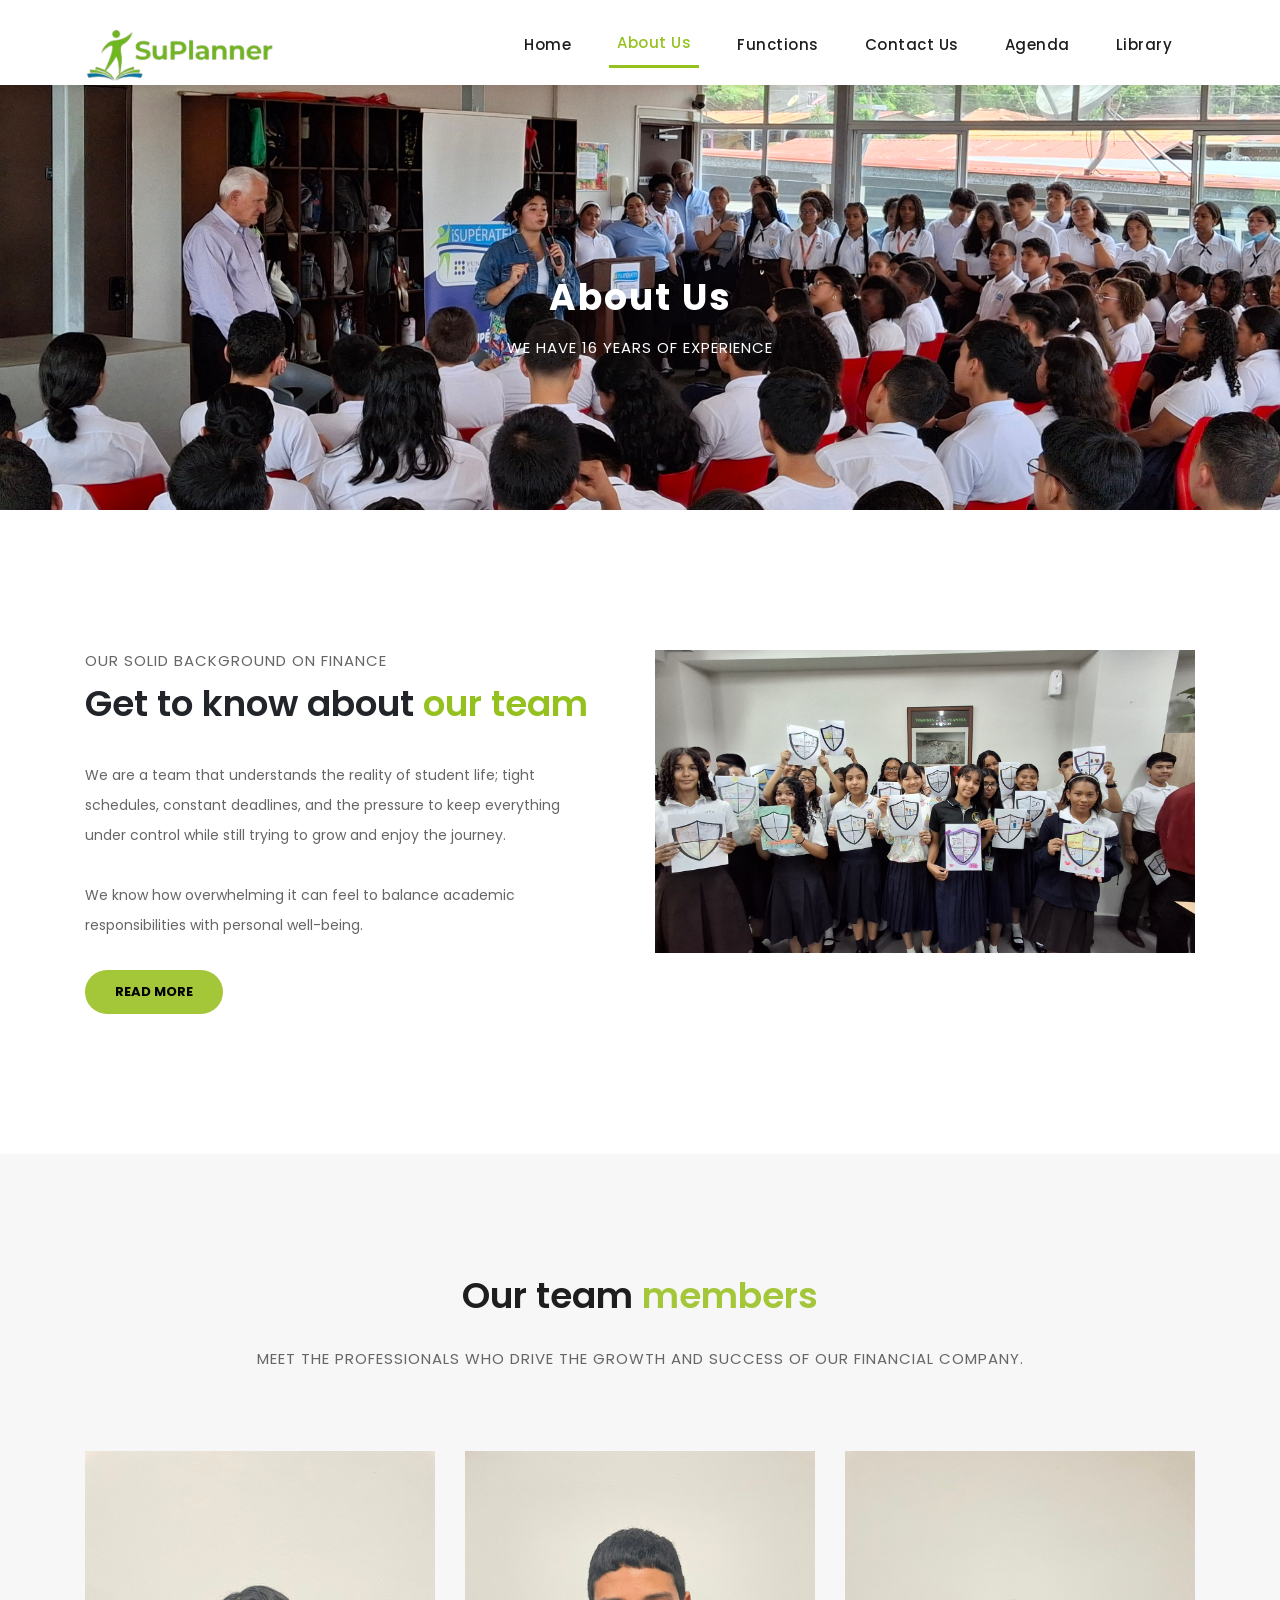
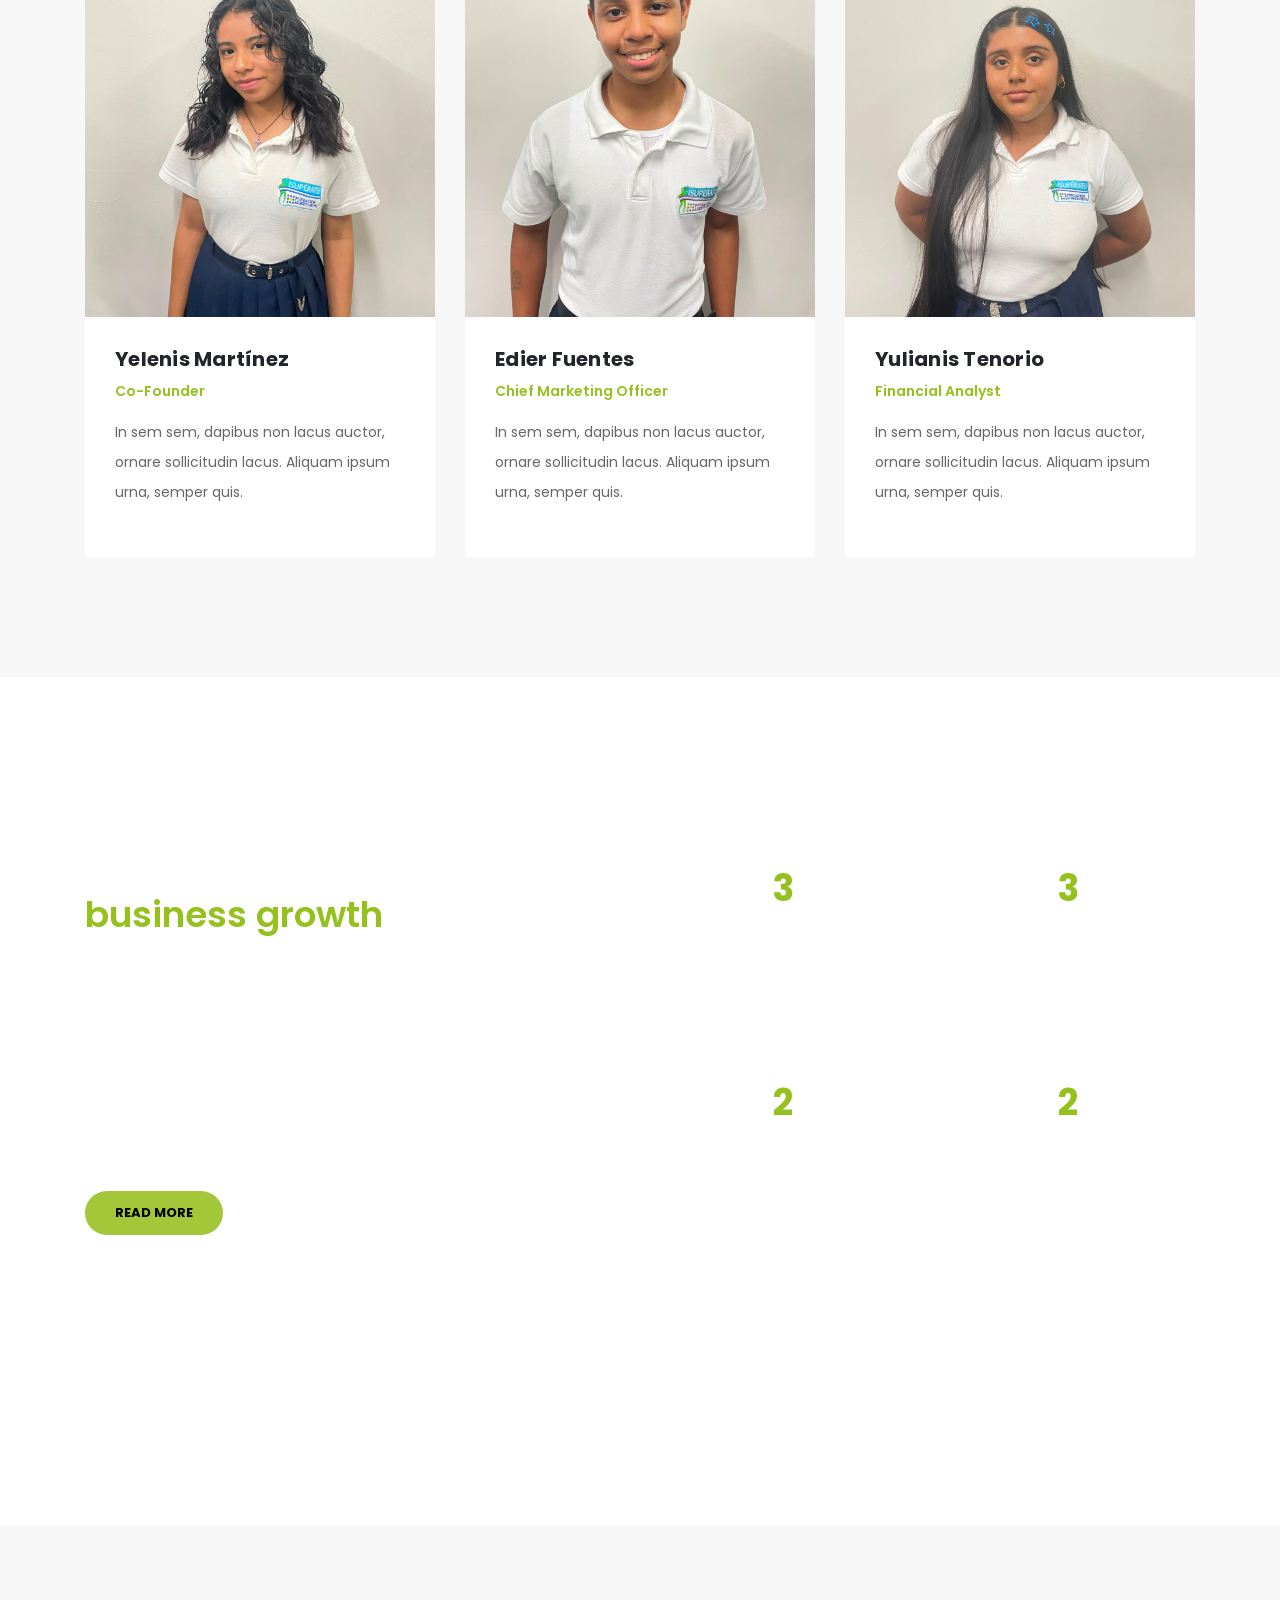
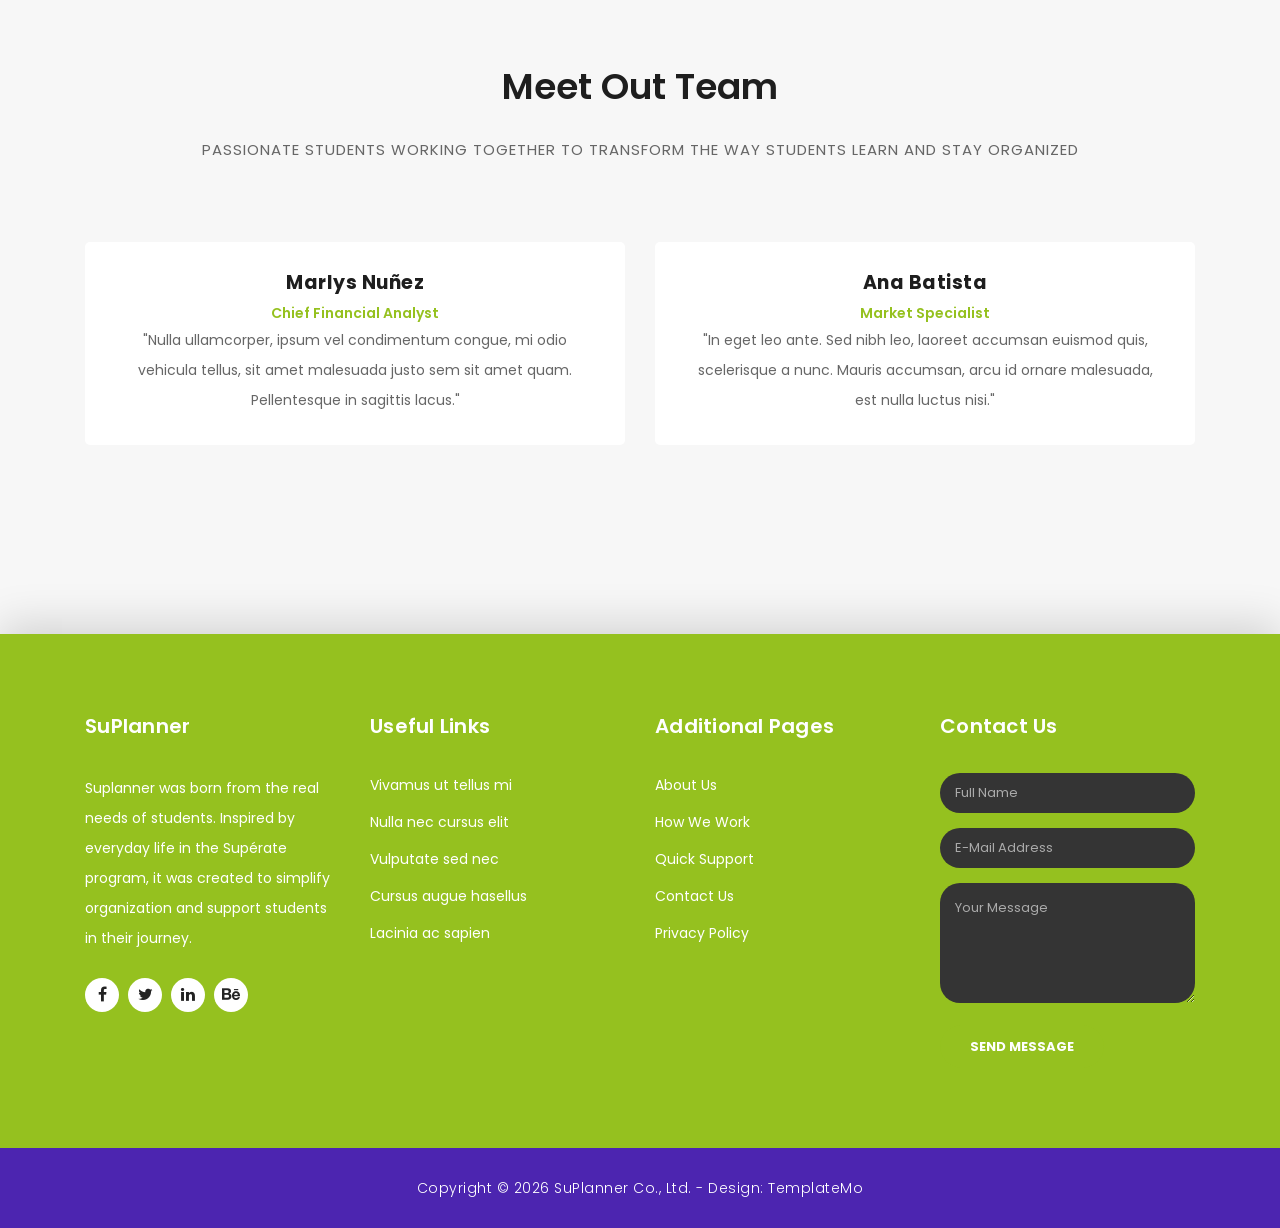
==== about.html @ aa3d066e "logo y header" ====
<!DOCTYPE html>
<html lang="en">

  <head>

    <meta charset="utf-8">
    <meta name="viewport" content="width=device-width, initial-scale=1, shrink-to-fit=no">
    <meta name="description" content="">
    <meta name="author" content="TemplateMo">
    <link href="https://fonts.googleapis.com/css?family=Poppins:100,200,300,400,500,600,700,800,900&display=swap" rel="stylesheet">

    <title>SuPlanner - About Us</title>

    <!-- Bootstrap core CSS -->
    <link href="vendor/bootstrap/css/bootstrap.min.css" rel="stylesheet">

    <!-- Additional CSS Files -->
    <link rel="stylesheet" href="assets/css/fontawesome.css">
    <link rel="stylesheet" href="assets/css/templatemo-finance-business.css">
    <link rel="stylesheet" href="assets/css/owl.css">
<!--

Finance Business TemplateMo

https://templatemo.com/tm-545-finance-business

-->

<style>
  /* --- CONTROL DE LA BARRA DE NAVEGACIÓN Y HEADER --- */
  header {
    position: absolute;
    width: 100%;
    height: 85px; /* Altura del header ajustada */
    background-color: transparent;
    z-index: 100;
    transition: all 0.3s ease;
  }

  .navbar {
    padding: 10px 0px;
    height: 100%;
  }

  .navbar-brand {
    display: flex;
    align-items: center;
    padding-top: 0;
    padding-bottom: 0;
    margin-right: 20px;
    overflow: visible; /* Permite destacar el logo */
  }

  /* Logo más visible y destacado */
  .navbar-brand img {
    height: 108px;           /* Altura mayor para máxima visibilidad */
    max-height: 108px;
    width: auto;            /* Mantiene la proporción original */
    object-fit: contain;
    transition: all 0.3s ease;
    filter:none;
  }

  .navbar-nav {
    align-items: center;    /* Centra verticalmente los botones del menú con el logo */
  }

  .navbar-nav .nav-item .nav-link {
    padding-top: 10px;
    padding-bottom: 10px;
  }

  /* Ajuste responsivo para teléfonos y tablets */
  @media (max-width: 991px) {
    header {
      height: 70px;
    }
    
    .navbar-brand img {
      height: 50px;         /* Tamaño adaptado para pantallas móviles */
      max-height: 50px;
    }
  }

  /* --- LOGO EN EL PIE DE PÁGINA (FOOTER) --- */
  .footer-logo {
    height: 55px;
    width: auto;
    margin-bottom: 20px;
    display: block;
  }
  </style>
  
  </head>

  <body>

    <!-- ***** Preloader Start ***** -->
    <div id="preloader">
        <div class="jumper">
            <div></div>
            <div></div>
            <div></div>
        </div>
    </div>  
    <!-- ***** Preloader End ***** -->

    <!-- Header -->
    <div class="sub-header">
      <div class="container">
        <div class="row">
          <div class="col-md-8 col-xs-12">
            <ul class="left-info">
              <li><a href="#"><i class="fa fa-clock-o"></i>Mon-Sat 05:00 AM -10:00 PM</a></li>
              <li><a href="#"><i class="fa fa-phone"></i>6825-6832</a></li>
            </ul>
          </div>
          <div class="col-md-4">
            <ul class="right-icons">
              <li><a href="#"><i class="fa fa-facebook"></i></a></li>
              <li><a href="#"><i class="fa fa-twitter"></i></a></li>
              <li><a href="#"><i class="fa fa-linkedin"></i></a></li>
              <li><a href="#"><i class="fa fa-behance"></i></a></li>
            </ul>
          </div>
        </div>
      </div>
    </div>
    
    <header class="">
      <nav class="navbar navbar-expand-lg">
        <div class="container">
          <a class="navbar-brand" href="index.html">

          <img src="logo2.png" alt="SuPlanner">

        </a>
          
          <button class="navbar-toggler" type="button" data-toggle="collapse" data-target="#navbarResponsive" aria-controls="navbarResponsive" aria-expanded="false" aria-label="Toggle navigation">
            <span class="navbar-toggler-icon"></span>
          </button>
          <div class="collapse navbar-collapse" id="navbarResponsive">
            <ul class="navbar-nav ml-auto">
              <li class="nav-item">
                <a class="nav-link" href="index.html">Home
                  <span class="sr-only">(current)</span>
                </a>
              </li>
              <li class="nav-item active">
                <a class="nav-link" href="about.html">About Us</a>
              </li>
              <li class="nav-item">
                <a class="nav-link" href="services.html">Functions</a>
              </li>
              <li class="nav-item">
                <a class="nav-link" href="contact.html">Contact Us</a>
              </li>
              <li class="nav-item">
                <a class="nav-link" href="Calendario.html">Agenda</a>
              </li>
              <li class="nav-item">
                <a class="nav-link" href="libreria.html">Library</a>
              </li>
            </ul>
          </div>
        </div>
      </nav>
    </header>

    <!-- Page Content -->
    <div class="page-heading header-text">
      <div class="container">
        <div class="row">
          <div class="col-md-12">
            <h1>About Us</h1>
            <span>We have 16 years of experience</span>
          </div>
        </div>
      </div>
    </div>

    <div class="more-info about-info">
      <div class="container">
        <div class="row">
          <div class="col-md-12">
            <div class="more-info-content">
              <div class="row">
                <div class="col-md-6 align-self-center">
                  <div class="right-content">
                    <span>our solid background on finance</span>

                   <h2>Get to know about <em>our team</em></h2>
                    <p>We are a team that understands the reality of student life; tight schedules, constant deadlines, and the pressure to keep everything under control while still trying to grow and enjoy the journey. 
                    <br><br>We know how overwhelming it can feel to balance academic responsibilities with personal well-being.</p>
                    <a href="" class="filled-button">Read More</a>
                  </div>
                </div>
                <div class="col-md-6">
                  <div class="left-image">
                    <img src="assets/images/about-image.jpg" alt="">
                  </div>
                </div>
              </div>
            </div>
          </div>
        </div>
      </div>
    </div>

    <div class="team">
      <div class="container">
        <div class="row">
          <div class="col-md-12">
            <div class="section-heading">
              <h2>Our team <em>members</em></h2>
              <span>Meet the professionals who drive the growth and success of our financial company.</span>
            </div>
          </div>
          <div class="col-md-4">
            <div class="team-item">
              <img src="assets/images/team_01.jpg" alt="">
              <div class="down-content">
                <h4>Yelenis Martínez</h4>
                <span>Co-Founder</span>
                <p>In sem sem, dapibus non lacus auctor, ornare sollicitudin lacus. Aliquam ipsum urna, semper quis.</p>
              </div>
            </div>
          </div>
          <div class="col-md-4">
            <div class="team-item">
              <img src="assets/images/team_02.jpg" alt="">
              <div class="down-content">
                <h4>Edier Fuentes</h4>
                <span>Chief Marketing Officer</span>
                <p>In sem sem, dapibus non lacus auctor, ornare sollicitudin lacus. Aliquam ipsum urna, semper quis.</p>
              </div>
            </div>
          </div>
          <div class="col-md-4">
            <div class="team-item">
              <img src="assets/images/team_03.jpg" alt="">
              <div class="down-content">
                <h4>Yulianis Tenorio</h4>
                <span>Financial Analyst</span>
                <p>In sem sem, dapibus non lacus auctor, ornare sollicitudin lacus. Aliquam ipsum urna, semper quis.</p>
              </div>
            </div>
          </div>
        </div>
      </div>
    </div>

    <div class="fun-facts">
      <div class="container">
        <div class="row">
          <div class="col-md-6">
            <div class="left-content">
              <span>Lorem ipsum dolor sit amet</span>
              <h2>Our solutions for your <em>business growth</em></h2>
              <p>Pellentesque ultrices at turpis in vestibulum. Aenean pretium elit nec congue elementum. Nulla luctus laoreet porta. Maecenas at nisi tempus, porta metus vitae, faucibus augue. 
              <br><br>Fusce et venenatis ex. Quisque varius, velit quis dictum sagittis, odio velit molestie nunc, ut posuere ante tortor ut neque.</p>
              <a href="" class="filled-button">Read More</a>
            </div>
          </div>
          <div class="col-md-6 align-self-center">
            <div class="row">
              <div class="col-md-6">
                <div class="count-area-content">
                  <div class="count-digit">32</div>
                  <div class="count-title">Balance study Life</div>
                </div>
              </div>
              <div class="col-md-6">
                <div class="count-area-content">
                  <div class="count-digit">28</div>
                  <div class="count-title">Academic Organization</div>
                </div>
              </div>
              <div class="col-md-6">
                <div class="count-area-content">
                  <div class="count-digit">17</div>
                  <div class="count-title">Personal Motivation</div>
                </div>
              </div>
              <div class="col-md-6">
                <div class="count-area-content">
                  <div class="count-digit">14%</div>
                  <div class="count-title">Everything Equally</div>
                </div>
              </div>
            </div>
          </div>
        </div>
      </div>
    </div>

    <div class="testimonials">
      <div class="container">
        <div class="row">
          <div class="col-md-12">
            <div class="section-heading">
              <h2>Meet Out Team</h2>
              <span>Passionate students working together to transform the way students learn and stay organized</span>
            </div>
          </div>
          <div class="col-md-12">
            <div class="owl-testimonials owl-carousel">
              
              <div class="testimonial-item">
                <div class="inner-content">
                  <h4>Marlys Nuñez</h4>
                  <span>Chief Financial Analyst</span>
                  <p>"Nulla ullamcorper, ipsum vel condimentum congue, mi odio vehicula tellus, sit amet malesuada justo sem sit amet quam. Pellentesque in sagittis lacus."</p>
                </div>
                <img src="http://placehold.it/60x60" alt="">
              </div>
              
              <div class="testimonial-item">
                <div class="inner-content">
                  <h4>Ana Batista</h4>
                  <span>Market Specialist</span>
                  <p>"In eget leo ante. Sed nibh leo, laoreet accumsan euismod quis, scelerisque a nunc. Mauris accumsan, arcu id ornare malesuada, est nulla luctus nisi."</p>
                </div>
                <img src="http://placehold.it/60x60" alt="">
              </div>
              
              <div class="testimonial-item">
                <div class="inner-content">
                  <h4>Ariadne Gonzalez</h4>
                  <span>Chief Accountant</span>
                  <p>"Ut ultricies maximus turpis, in sollicitudin ligula posuere vel. Donec finibus maximus neque, vitae egestas quam imperdiet nec. Proin nec mauris eu tortor consectetur tristique."</p>
                </div>
                <img src="http://placehold.it/60x60" alt="">
              </div>
              
              <div class="testimonial-item">
                <div class="inner-content">
                  <h4>Dileydis Aguilar</h4>
                  <span>Marketing Head</span>
                  <p>"Curabitur sollicitudin, tortor at suscipit volutpat, nisi arcu aliquet dui, vitae semper sem turpis quis libero. Quisque vulputate lacinia nisl ac lobortis."</p>
                </div>
                <img src="http://placehold.it/60x60" alt="">
              </div>
              
            </div>
          </div>
        </div>
      </div>
    </div>

    <!-- Footer Starts Here -->
    <footer>
      <div class="container">
        <div class="row">
          <div class="col-md-3 footer-item">
            <h4>SuPlanner</h4>
            <p>Suplanner was born from the real needs of students.
              Inspired by everyday life in the Supérate program, it was created to simplify organization and support students in their journey.</p>
            <ul class="social-icons">
              <li><a rel="nofollow" href="https://fb.com/templatemo" target="_blank"><i class="fa fa-facebook"></i></a></li>
              <li><a href="#"><i class="fa fa-twitter"></i></a></li>
              <li><a href="#"><i class="fa fa-linkedin"></i></a></li>
              <li><a href="#"><i class="fa fa-behance"></i></a></li>
            </ul>
          </div>
          <div class="col-md-3 footer-item">
            <h4>Useful Links</h4>
            <ul class="menu-list">
              <li><a href="#">Vivamus ut tellus mi</a></li>
              <li><a href="#">Nulla nec cursus elit</a></li>
              <li><a href="#">Vulputate sed nec</a></li>
              <li><a href="#">Cursus augue hasellus</a></li>
              <li><a href="#">Lacinia ac sapien</a></li>
            </ul>
          </div>
          <div class="col-md-3 footer-item">
            <h4>Additional Pages</h4>
            <ul class="menu-list">
              <li><a href="#">About Us</a></li>
              <li><a href="#">How We Work</a></li>
              <li><a href="#">Quick Support</a></li>
              <li><a href="#">Contact Us</a></li>
              <li><a href="#">Privacy Policy</a></li>
            </ul>
          </div>
          <div class="col-md-3 footer-item last-item">
            <h4>Contact Us</h4>
            <div class="contact-form">
              <form id="contact footer-contact" action="" method="post">
                <div class="row">
                  <div class="col-lg-12 col-md-12 col-sm-12">
                    <fieldset>
                      <input name="name" type="text" class="form-control" id="name" placeholder="Full Name" required="">
                    </fieldset>
                  </div>
                  <div class="col-lg-12 col-md-12 col-sm-12">
                    <fieldset>
                      <input name="email" type="text" class="form-control" id="email" pattern="[^ @]*@[^ @]*" placeholder="E-Mail Address" required="">
                    </fieldset>
                  </div>
                  <div class="col-lg-12">
                    <fieldset>
                      <textarea name="message" rows="6" class="form-control" id="message" placeholder="Your Message" required=""></textarea>
                    </fieldset>
                  </div>
                  <div class="col-lg-12">
                    <fieldset>
                      <button type="submit" id="form-submit" class="filled-button">Send Message</button>
                    </fieldset>
                  </div>
                </div>
              </form>
            </div>
          </div>
        </div>
      </div>
    </footer>
    
    <div class="sub-footer">
      <div class="container">
        <div class="row">
          <div class="col-md-12">
            <p>Copyright &copy; 2026 SuPlanner Co., Ltd.
            
            - Design: <a rel="nofollow noopener" href="https://templatemo.com" target="_blank">TemplateMo</a></p>
          </div>
        </div>
      </div>
    </div>

    <!-- Bootstrap core JavaScript -->
    <script src="vendor/jquery/jquery.min.js"></script>
    <script src="vendor/bootstrap/js/bootstrap.bundle.min.js"></script>

    <!-- Additional Scripts -->
    <script src="assets/js/custom.js"></script>
    <script src="assets/js/owl.js"></script>
    <script src="assets/js/slick.js"></script>
    <script src="assets/js/accordions.js"></script>

    <script language = "text/Javascript"> 
      cleared[0] = cleared[1] = cleared[2] = 0; //set a cleared flag for each field
      function clearField(t){                   //declaring the array outside of the
      if(! cleared[t.id]){                      // function makes it static and global
          cleared[t.id] = 1;  // you could use true and false, but that's more typing
          t.value='';         // with more chance of typos
          t.style.color='#fff';
          }
      }
    </script>

  </body>
</html>
---- assets/css/templatemo-finance-business.css ----
/* 

TemplateMo - Finance Business

https://templatemo.com/tm-545-finance-business

*/

body {
  font-family: 'Poppins', sans-serif;
  overflow-x: hidden;
  text-rendering: optimizeLegibility;
  -webkit-font-smoothing: antialiased;
  -moz-osx-font-smoothing: grayscale;
}
p {
	margin-bottom: 0px;
	font-size: 14px;
	color: #666666;
	line-height: 30px;
}
a {
	text-decoration: none!important;
}
ul {
	padding: 0;
	margin: 0;
	list-style: none;
}

h1,h2,h3,h4,h5,h6 {
	margin: 0px;
}

a.filled-button {
	background-color: #a4c639;
	color: black;
	font-size: 13px;
	text-transform: uppercase;
	font-weight: 700;
	padding: 12px 30px;
	border-radius: 30px;
	display: inline-block;
	transition: all 0.3s;
}

a.filled-button:hover {
	background-color: black;
	color: #a4c639;
}

a.border-button {
	background-color: transparent;
	color: black;
	border: 2px solid black;
	font-size: 13px;
	text-transform: uppercase;
	font-weight: 700;
	padding: 10px 28px;
	border-radius: 30px;
	display: inline-block;
	transition: all 0.3s;
}

a.border-button:hover {
	background-color: black;
	color: #a4c639;
}

.section-heading {
	text-align: center;
	margin-bottom: 80px;
}

.section-heading h2 {
	font-size: 36px;
	font-weight: 600;
	color: #1e1e1e;
}

.section-heading em {
	font-style: normal;
	color: #a4c639;
}

.section-heading span {
	display: block;
	margin-top: 15px;
	text-transform: uppercase;
	font-size: 15px;
	color: #666;
	letter-spacing: 1px;
}

#preloader {
  overflow: hidden;
  background: #a4c639;
  left: 0;
  right: 0;
  top: 0;
  bottom: 0;
  position: fixed;
  z-index: 9999999;
  color: #fff;
}

#preloader .jumper {
  left: 0;
  top: 0;
  right: 0;
  bottom: 0;
  display: block;
  position: absolute;
  margin: auto;
  width: 50px;
  height: 50px;
}

#preloader .jumper > div {
  background-color: #fff;
  width: 10px;
  height: 10px;
  border-radius: 100%;
  -webkit-animation-fill-mode: both;
  animation-fill-mode: both;
  position: absolute;
  opacity: 0;
  width: 50px;
  height: 50px;
  -webkit-animation: jumper 1s 0s linear infinite;
  animation: jumper 1s 0s linear infinite;
}

#preloader .jumper > div:nth-child(2) {
  -webkit-animation-delay: 0.33333s;
  animation-delay: 0.33333s;
}

#preloader .jumper > div:nth-child(3) {
  -webkit-animation-delay: 0.66666s;
  animation-delay: 0.66666s;
}

@-webkit-keyframes jumper {
  0% {
    opacity: 0;
    -webkit-transform: scale(0);
    transform: scale(0);
  }
  5% {
    opacity: 1;
  }
  100% {
    -webkit-transform: scale(1);
    transform: scale(1);
    opacity: 0;
  }
}

@keyframes jumper {
  0% {
    opacity: 0;
    -webkit-transform: scale(0);
    transform: scale(0);
  }
  5% {
    opacity: 1;
  }
  100% {
    opacity: 0;
  }
}

/* Sub Header Style */

.sub-header {
	background-color: #005191;
	height: 46px;
	line-height: 46px;
}

.sub-header ul li {
	display: inline-block;
}

.sub-header ul.left-info li {
	border-left: 1px solid rgba(250,250,250,0.3);
	padding: 0px 20px;
}

.sub-header ul.left-info li:last-child {
	border-right: 1px solid rgba(250,250,250,0.3);
}

.sub-header ul.left-info li i {
	margin-right: 10px;
	font-size: 18px;
}

.sub-header ul.left-info li a {
	color: #fff;
	font-size: 14px;
	font-weight: 600;
}

.sub-header ul.right-icons {
	float: right;
}

.sub-header ul.right-icons li {
	margin-right: -4px;
	width: 46px;
	display: inline-block;
	text-align: center;
	border-right: 1px solid rgba(250,250,250,0.3);
}

.sub-header ul.right-icons li:first-child {
	border-left: 1px solid rgba(250,250,250,0.3);
}

.sub-header ul.right-icons li a {
	color: #fff;
	transition: all 0.3s;
}

.sub-header ul.right-icons li a:hover {
	opacity: 0.75;
}



/* Header Style */
header {
	position: absolute;
	z-index: 99999;
	width: 100%;
	background-color: transparent!important;
	height: 80px;
	-webkit-transition: all 0.3s ease-in-out 0s;
    -moz-transition: all 0.3s ease-in-out 0s;
    -o-transition: all 0.3s ease-in-out 0s;
    transition: all 0.3s ease-in-out 0s;
}
header .navbar {
	padding: 20px 0px;
	
	background-color: #ffffff9a;
}
.background-header .navbar {
	padding: 10px 0px;
}
.background-header {
	top: 0;
	position: fixed;
	background-color: #fff!important;
	box-shadow: 0px 1px 10px rgba(0,0,0,0.1);
}
.background-header .navbar-brand h2 {
	color: #95c11f!important;
}
.background-header .navbar-nav a.nav-link {
	color: #1e1e1e!important;
}
.background-header .navbar-nav .nav-link:hover,
.background-header .navbar-nav .active>.nav-link,
.background-header .navbar-nav .nav-link.current,
.background-header .navbar-nav .nav-link.show,
.background-header .navbar-nav .show>.nav-link {
	color: #95c11f!important;
}
.navbar .navbar-brand {
	float: 	left;
	margin-top: 12px;
	outline: none;
}
.navbar .navbar-brand h2 {
<<<<<<< HEAD
	color: #ffffff00;
	text-transform: uppercase;
	font-size: 24px;
=======
	color: #fff;
	text-transform: none;
	font-size: 26px;
>>>>>>> kenneth-rodriguez
	font-weight: 700;
	-webkit-transition: all .3s ease 0s;
    -moz-transition: all .3s ease 0s;
    -o-transition: all .3s ease 0s;
    transition: all .3s ease 0s;
}
.navbar .navbar-brand h2 em {
	font-style: normal;
	font-size: 16px;
}
#navbarResponsive {
	z-index: 999;
}
.navbar-collapse {
	text-align: center;
}
.navbar .navbar-nav .nav-item {
	margin: 0px 15px;
}
.navbar .navbar-nav a.nav-link {
	text-transform: capitalize;
	font-size: 15px;
	font-weight: 500;
	letter-spacing: 0.5px;
	color: #111658;
	transition: all 0.5s;
	margin-top: 5px;
}
.navbar .navbar-nav .nav-link:hover,
.navbar .navbar-nav .active>.nav-link,
.navbar .navbar-nav .nav-link.current,
.navbar .navbar-nav .nav-link.show,
.navbar .navbar-nav .show>.nav-link {
	color: #000000;
	border-bottom: 3px solid #95c11f;
}
.navbar .navbar-toggler-icon {
	background-image: none;
}
.navbar .navbar-toggler {
	border-color: #ffffff;
	background-color: #ffffff;	
	height: 36px;
	outline: none;
	border-radius: 0px;
	position: absolute;
	right: 30px;
	top: 20px;
}
.navbar .navbar-toggler-icon:after {
	content: '\f0c9';
	color: #95c11f;
	font-size: 18px;
	line-height: 26px;
	font-family: 'FontAwesome';
}



/* Banner Style */

.img-fill{
  width: 100%;
  display: block;
  overflow: hidden;
  position: relative;
  text-align: center
}

.img-fill img {
  min-height: 100%;
  min-width: 100%;
  position: relative;
  display: inline-block;
  max-width: none;
}

*,
*:before,
*:after {
  -webkit-box-sizing: border-box;
  box-sizing: border-box;
  -webkit-font-smoothing: antialiased;
  -moz-osx-font-smoothing: grayscale;
}

.Grid1k {
  padding: 0 15px;
  max-width: 1200px;
  margin: auto;
}

.blocks-box,
.slick-slider {
  margin: 0;
  padding: 0!important;
}

.slick-slide {
  float: left;
  padding: 0;
}

.Modern-Slider .item .img-fill {
	background-size: cover;
	background-position: center center;
	background-repeat: no-repeat;
	height:95vh;
}

.Modern-Slider .item-1 .img-fill {
	background-image: url(../images/MarlysEscribe.jpg);
}

.Modern-Slider .item-2 .img-fill {
	background-image: url(../images/cafeteria.jpg);
}

.Modern-Slider .item-3 .img-fill {
	background-image: url(../images/Salon.jpg);
}

.Modern-Slider .NextArrow{
  position:absolute;
  top:50%;
  right:30px;
  border:0 none;
  background-color: transparent;
  text-align:center;
  font-size: 36px;
  font-family: 'FontAwesome';
  color:#FFF;
  z-index:5;
  outline: none;
  cursor: pointer;
}

.Modern-Slider .NextArrow:before{
  content:'\f105';
}

.Modern-Slider .PrevArrow {
  position:absolute;
  top:50%;
  left:30px;
  border:0 none;
  background-color: transparent;
  text-align:center;
  font-size: 36px;
  font-family: 'FontAwesome';
  color:#FFF;
  z-index:5;
  outline: none;
  cursor: pointer;
}

.Modern-Slider .PrevArrow:before{
  content:'\f104';
}

ul.slick-dots {
  display: none!important;
}

.Modern-Slider .text-content {
	text-align: left;
  	width: 75%;
  	position: absolute;
  	top: 50%;
  	left: 50%;
  	transform: translate(-50%, -50%);
}

.Modern-Slider .item h6 {
  margin-bottom: 15px;
  font-size: 22px;
  text-transform: none;
  font-weight: 700;
  letter-spacing: 1px;
  color:#95c11f;
  animation:fadeOutRight 1s both;
}

.Modern-Slider .item h4 {
  margin-bottom: 30px;
  text-transform: uppercase;
  font-size: 44px;
  font-weight: 700;
  letter-spacing: 2.5px;
  color:#FFF;
  overflow:hidden;
  animation:fadeOutLeft 1s both;
}

.Modern-Slider .item p {
	max-width: 570px;
	color: #fff;
	font-size: 15px;
	font-weight: 400;
	line-height: 30px;
	margin-bottom: 40px;
}

.Modern-Slider .item a {
  margin: 0 5px;
}

.Modern-Slider .item.slick-active h6{
  animation:fadeInDown 1s both 1s;
}

.Modern-Slider .item.slick-active h4{
  animation:fadeInLeft 1s both 1.5s;
}

.Modern-Slider .item.slick-active{
  animation:Slick-FastSwipeIn 1s both;
}

.Modern-Slider .buttons {
  position: relative;
}

.Modern-Slider {background:#000;}


/* ==== Slick Slider Css Ruls === */
.slick-slider{position:relative;display:block;-webkit-user-select:none;-moz-user-select:none;-ms-user-select:none;user-select:none;-webkit-touch-callout:none;-khtml-user-select:none;-ms-touch-action:pan-y;touch-action:pan-y;-webkit-tap-highlight-color:transparent}
.slick-list{position:relative;display:block;overflow:hidden;margin:0;padding:0}
.slick-list:focus{outline:none}.slick-list.dragging{cursor:hand}
.slick-slider .slick-track,.slick-slider .slick-list{-webkit-transform:translate3d(0,0,0);-ms-transform:translate3d(0,0,0);transform:translate3d(0,0,0)}
.slick-track{position:relative;top:0;left:0;display:block}
.slick-track:before,.slick-track:after{display:table;content:''}.slick-track:after{clear:both}
.slick-loading .slick-track{visibility:hidden}
.slick-slide{display:none;float:left /* If RTL Make This Right */ ;height:100%;min-height:1px}
.slick-slide.dragging img{pointer-events:none}
.slick-initialized .slick-slide{display:block}
.slick-loading .slick-slide{visibility:hidden}
.slick-vertical .slick-slide{display:block;height:auto;border:1px solid transparent}




/* Request Form */

.request-form {
	background-color: #95c11f;
	padding: 40px 0px;
	color: #fff;
}

.request-form h4 {
	font-size: 22px;
	font-weight: 600;
}

.request-form span {
	font-size: 15px;
	font-weight: 400;
	display: inline-block;
	margin-top: 10px;
}

.request-form a.border-button {
	margin-top: 12px;
	float: right;
}




/* Services */

.services {
	margin-top: 140px;
}

.service-item img {
	width: 100%;
	overflow: hidden;
}

.service-item .down-content {
	background-color: #f7f7f7;
	padding: 30px;
}

.service-item .down-content h4 {
	font-size: 20px;
	font-weight: 700;
	letter-spacing: 0.25px;
	margin-bottom: 15px;
}

.service-item .down-content p {
	margin-bottom: 20px;
}



/* Fun Facts */

.fun-facts {
	margin-top: 140px;
	background-image: url(../images/clase.jpg);
	background-position: center center;
	background-repeat: no-repeat;
	background-size: cover;
	background-attachment: fixed;
	padding: 140px 0px;
	color: #fff;
}

.fun-facts span {
	text-transform: uppercase;
	font-size: 15px;
	color: #fff;
	letter-spacing: 1px;
	margin-bottom: 10px;
	display: block;
}

.fun-facts h2 {
	font-size: 36px;
	font-weight: 600;
	margin-bottom: 35px;
}

.fun-facts em {
	font-style: normal;
	color: #95c11f;
}

.fun-facts p {
	color: #fff;
	margin-bottom: 40px;
}

.fun-facts .left-content {
	margin-right: 45px;
}

.count-area-content {
	text-align: center;
	background-color: rgba(250,250,250,0.1);
	padding: 25px 30px 35px 30px;
	margin: 15px 0px;
}

.count-digit {
    margin: 5px 0px;
    color: #95c11f;
    font-weight: 700;
    font-size: 36px;
}
.count-title {
    font-size: 20px;
    font-weight: 600;
    color: #fff;
    letter-spacing: 0.5px;
}



/* More Info */

.more-info {
	margin-top: 140px;
}

.more-info .left-image img {
	width: 100%;
	overflow: hidden;
}

.more-info .more-info-content {
	background-color: #f7f7f7;
}

.about-info .more-info-content {
	background-color: transparent;
}

.about-info .right-content {
	padding: 0px!important;
	margin-right: 30px;
}

.more-info .right-content {
	padding: 45px 45px 45px 30px;
}

.more-info .right-content span {
	text-transform: uppercase;
	font-size: 15px;
	color: #666;
	letter-spacing: 1px;
	margin-bottom: 10px;
	display: block;
}

.more-info .right-content h2 {
	font-size: 36px;
	font-weight: 600;
	margin-bottom: 35px;
}

.more-info .right-content em {
	font-style: normal;
	color: #95c11f;
}

.more-info .right-content p {
	margin-bottom: 30px;
}


/* Testimonials Style */

.about-testimonials {
	margin-top: 0px!important;
}

.testimonials {
	margin-top: 140px;
	background-color: #f7f7f7;
	padding: 140px 0px;
}
.testimonial-item .inner-content {
	text-align: center;
	background-color: #fff;	
	padding: 30px;
	border-radius: 5px;
}
.testimonial-item p {
	font-size: 14px;
	font-weight: 400;
}
.testimonial-item h4 {
	font-size: 19px;
	font-weight: 700;
	color: #1e1e1e;
	letter-spacing: 0.5px;
	margin-bottom: 0px;
}
.testimonial-item span {
	display: inline-block;
	margin-top: 8px;
	font-weight: 600;
	font-size: 14px;
	color: #95c11f;
}
.testimonial-item img {
	max-width: 60px;
	border-radius: 50%;
	margin: 25px auto 0px auto;
}




/* Call Back Style */

.callback-services {
	border-top: 1px solid #eee;
	padding-top: 140px;
}

.contact-us {
	background-color: #f7f7f7;
	padding: 140px 0px;
}

.contact-us .contact-form {
	background-color: transparent!important;
	padding: 0!important;
}

.callback-form {
	margin-top: 140px;
}

.callback-form .contact-form {
	background-color: #95c11f;
	padding: 60px;
	border-radius: 5px;
	text-align: center;
}

.callback-form .contact-form input {
	border-radius: 20px;
	height: 40px;
	line-height: 40px;
	display: inline-block;
	padding: 0px 15px;
	color: #6a6a6a;
	font-size: 13px;
	text-transform: none;
	box-shadow: none;
	border: none;
	margin-bottom: 35px;
}

.callback-form .contact-form input:focus {
	outline: none;
	box-shadow: none;
	border: none;
}

.callback-form .contact-form textarea {
	border-radius: 20px;
	height: 120px;
	max-height: 200px;
	min-height: 120px;
	display: inline-block;
	padding: 15px;
	color: #6a6a6a;
	font-size: 13px;
	text-transform: none;
	box-shadow: none;
	border: none;
	margin-bottom: 35px;
}

.callback-form .contact-form textarea:focus {
	outline: none;
	box-shadow: none;
	border: none;
}

.callback-form .contact-form ::-webkit-input-placeholder { /* Edge */
  color: #aaa;
}
.callback-form .contact-form :-ms-input-placeholder { /* Internet Explorer 10-11 */
  color: #aaa;
}
.callback-form .contact-form ::placeholder {
  color: #aaa;
}

.callback-form .contact-form button.border-button {
	background-color: transparent;
	color: #fff;
	border: 2px solid #fff;
	font-size: 13px;
	text-transform: uppercase;
	font-weight: 700;
	padding: 10px 28px;
	border-radius: 30px;
	display: inline-block;
	transition: all 0.3s;
	outline: none;
	box-shadow: none;
	text-shadow: none;
	cursor: pointer;
}

.callback-form .contact-form button.border-button:hover {
	background-color: #fff;
	color: #95c11f;
}

.contact-us .contact-form button.filled-button {
	background-color: #95c11f;
	color: #fff;
	border: none;
	font-size: 13px;
	text-transform: uppercase;
	font-weight: 700;
	padding: 12px 30px;
	border-radius: 30px;
	display: inline-block;
	transition: all 0.3s;
	outline: none;
	box-shadow: none;
	text-shadow: none;
	cursor: pointer;
}

.contact-us .contact-form button.filled-button:hover {
	background-color: #fff;
	color: #95c11f;
}



/* Partners Style */

.contact-partners {
	margin-top: -8px!important;
}

.partners {
	margin-top: 140px;
	background-color: #f7f7f7;
	padding: 60px 0px;
}

.partners .owl-item {
	text-align: center;
	cursor: pointer;
}

.partners .partner-item img {
	max-width: 156px;
	margin: auto;
}



/* Footer Style */

footer {
	background-color: #95c11f;
	padding: 80px 0px;
	color: #fff;
}

footer h4 {
	color: #fff;
	font-size: 20px;
	font-weight: 600;
	letter-spacing: 0.25px;
	margin-bottom: 35px;
}
footer p {
	color: #fff;
}

footer ul.social-icons {
	margin-top: 25px;
}

footer ul.social-icons li {
	display: inline-block;
	margin-right: 5px;
}

footer ul.social-icons li:last-child {
	margin-right: 0px;
}

footer ul.social-icons li a {
	width: 34px;
	height: 34px;
	display: inline-block;
	line-height: 34px;
	text-align: center;
	background-color: #fff;
	color: #232323;
	border-radius: 50%;
	transition: all 0.3s;
}

footer ul.social-icons li a:hover {
	background-color: #95c11f;
}

footer ul.menu-list li {
	margin-bottom: 13px;
}

footer ul.menu-list li:last-child {
	margin-bottom: 0px;
}

footer ul.menu-list li a {
	font-size: 14px;
	color: #fff;
	transition: all 0.3s;
}

footer ul.menu-list li a:hover {
	color: #a4c639;
}

footer .contact-form input {
	border-radius: 20px;
	height: 40px;
	line-height: 40px;
	display: inline-block;
	padding: 0px 15px;
	color: #aaa!important;
	background-color: #343434;
	font-size: 13px;
	text-transform: none;
	box-shadow: none;
	border: none;
	margin-bottom: 15px;
}

footer .contact-form input:focus {
	outline: none;
	box-shadow: none;
	border: none;
	background-color: #343434;
}

footer .contact-form textarea {
	border-radius: 20px;
	height: 120px;
	max-height: 200px;
	min-height: 120px;
	display: inline-block;
	padding: 15px;
	color: #aaa!important;
	background-color: #343434;
	font-size: 13px;
	text-transform: none;
	box-shadow: none;
	border: none;
	margin-bottom: 15px;
}

footer .contact-form textarea:focus {
	outline: none;
	box-shadow: none;
	border: none;
	background-color: #343434;
}

footer .contact-form ::-webkit-input-placeholder { /* Edge */
  color: #aaa;
}
footer .contact-form :-ms-input-placeholder { /* Internet Explorer 10-11 */
  color: #aaa;
}
footer .contact-form ::placeholder {
  color: #aaa;
}

footer .contact-form button.filled-button {
	background-color: transparent;
	color: #fff;
	background-color: #95c11f;
	border: none;
	font-size: 13px;
	text-transform: uppercase;
	font-weight: 700;
	padding: 12px 30px;
	border-radius: 30px;
	display: inline-block;
	transition: all 0.3s;
	outline: none;
	box-shadow: none;
	text-shadow: none;
	cursor: pointer;
}

footer .contact-form button.filled-button:hover {
	background-color: #fff;
	color: #95c11f;
}



/* Sub-footer Style */

.sub-footer {
	background-color: #4c25b0;
	text-align: center;
	padding: 25px 0px;
}

.sub-footer p {
	color: #fff;
	font-weight: 300;
	letter-spacing: 0.5px;
}

.sub-footer a {
	color: #fff;
}


.page-heading {
	text-align: center;
	background-image: url(../images/page-heading-bg.jpg);
	background-position: center center;
	background-repeat: no-repeat;
	background-size: cover;
	padding: 230px 0px 150px 0px;
	color: #fff;
}

.page-heading h1 {
	text-transform: capitalize;
	font-size: 36px;
	font-weight: 700;
	letter-spacing: 2px;
	margin-bottom: 18px;
}

.page-heading span {
	font-size: 15px;
	text-transform: uppercase;
	letter-spacing: 1px;
	color: #fff;
	display: block;
}


/* team */

.team {
	background-color: #f7f7f7;
	margin-top: 140px;
	margin-bottom: -140px;
	padding: 120px 0px;
}

.team-item img {
	width: 100%;
	overflow: hidden;
}

.team-item .down-content {
	background-color: #fff;
	padding: 30px;
}

.team-item .down-content h4 {
	font-size: 20px;
	font-weight: 700;
	letter-spacing: 0.25px;
	margin-bottom: 10px;
}

.team-item .down-content span {
	color: #95c11f;
	font-weight: 600;
	font-size: 14px;
	display: block;
	margin-bottom: 15px;
}

.team-item .down-content p {
	margin-bottom: 20px;
}


/* Single Service */

.single-services {
	margin-top: 140px;
}

#tabs ul {
  margin: 0;
  padding: 0;
}
#tabs ul li {
  margin-bottom: 10px;
  display: inline-block;
  width: 100%;
}
#tabs ul li:last-child {
  margin-bottom: 0px;
}
#tabs ul li a {
	text-transform: capitalize;
	width: 100%;
	padding: 30px 30px;
	display: inline-block;
	background-color: #95c11f;
  	font-size: 20px;
  	color: #d3f513;
  	letter-spacing: 0.5px;
  	font-weight: 700;
  	transition: all 0.3s;
}
#tabs ul li a i {
	float: right;
	margin-top: 5px;
}
#tabs ul .ui-tabs-active span {
  background: #faf5b2;
  border: #faf5b2;
  line-height: 90px;
  border-bottom: none;
}
#tabs ul .ui-tabs-active a {
  color: #fff;
}
#tabs ul .ui-tabs-active span {
  color: #1e1e1e;
}
.tabs-content {
	margin-left: 30px;
  text-align: left;
  display: inline-block;
  transition: all 0.3s;
}
.tabs-content img {
	max-width: 100%;
	overflow: hidden;
}
.tabs-content h4 {
	font-size: 20px;
	font-weight: 700;
	letter-spacing: 0.25px;
	margin-bottom: 15px;
	margin-top: 30px;
}
.tabs-content p {
  font-size: 14px;
  color: #c32792;
  margin-bottom: 0px;
}



/* Contact Information */

.contact-information {
	margin-top: 140px;
}

.contact-information .contact-item {
	padding: 60px 30px;
	background-color: #f7f7f7;
	text-align: center;
}

.contact-information .contact-item i {
	color: #95c11f;
	font-size: 48px;
	margin-bottom: 40px;
}

.contact-information .contact-item h4 {
	font-size: 20px;
	font-weight: 700;
	letter-spacing: 0.25px;
	margin-bottom: 15px;
}

.contact-information .contact-item p {
	margin-bottom: 20px;
}

.contact-information .contact-item a {
	font-weight: 600;
	color: #95c11f;
	font-size: 15px;
}




/* Responsive Style */
@media (max-width: 768px) {
	.sub-header {
		display: none;
	}
	.Modern-Slider .item h6 {
	  margin-bottom: 15px;
	  font-size: 18px;
	}
	.Modern-Slider .item h4 {
	  margin-bottom: 25px;
	  font-size: 28px;
	  line-height: 36px;
	  letter-spacing: 1px;
	}
	.Modern-Slider .item p {
		max-width: 570px;
		line-height: 25px;
		margin-bottom: 30px;
	}
	.Modern-Slider .NextArrow{
	  right:5px;
	}
	.Modern-Slider .PrevArrow {
	  left:5px;
	}
	.request-form {
		text-align: center;
	}
	.request-form a.border-button {
		float: none;
		margin-top: 30px;
	}
	.services .service-item {
		margin-bottom: 30px;
	}
	.fun-facts .left-content {
		margin-right: 0px;
		margin-bottom: 30px;
	}
	.more-info .right-content  {
		padding: 30px;
	}
	footer {
		padding: 80px 0px 20px 0px;
	}
	footer .footer-item {
		border-bottom: 1px solid #343434;
		margin-bottom: 30px;
		padding-bottom: 30px;
	}
	footer .last-item {
		border-bottom: none;
	}
	.about-info .right-content {
		margin-right: 0px;
		margin-bottom: 30px;
	}
	.team .team-item {
		margin-bottom: 30px;
	}
	.tabs-content {
		margin-left: 0px;
		margin-top: 30px;
	}
	.contact-item {
		margin-bottom: 30px;
	}
}

@media (max-width: 992px) {
	.navbar .navbar-brand {
		position: absolute;
		left: 30px;
		top: 10px;
	}
	.navbar .navbar-brand {
		width: auto;
	}
	.navbar:after {
		display: none;
	}
	#navbarResponsive {
	    z-index: 99999;
	    position: absolute;
	    top: 80px;
	    left: 0;
	    width: 100%;
	    text-align: center;
	    background-color: #fff;
	    box-shadow: 0px 10px 10px rgba(0,0,0,0.1);
	}
	.navbar .navbar-nav .nav-item {
		border-bottom: 1px solid #eee;
	}
	.navbar .navbar-nav .nav-item:last-child {
		border-bottom: none;
	}
	.navbar .navbar-nav a.nav-link {
		padding: 15px 0px;
		color: #1e1e1e!important;
	}
	.navbar .navbar-nav .nav-link:hover,
	.navbar .navbar-nav .active>.nav-link,
	.navbar .navbar-nav .nav-link.current,
	.navbar .navbar-nav .nav-link.show,
	.navbar .navbar-nav .show>.nav-link {
		color: #95c11f!important;
		border-bottom: none!important;
	}
}

/* ===== EFECTOS MODERNOS ===== */

/* Navbar Glass */
header {
    backdrop-filter: blur(12px);
    background: rgba(0,0,0,0.75) !important;
}

/* Animación general */
.service-item,
.count-area-content,
.more-info-content,
.testimonial-item,
.partner-item {
    transition: all 0.4s ease;
}

/* Tarjetas */
.service-item {
    border-radius: 15px;
    overflow: hidden;
    box-shadow: 0 5px 20px rgba(0,0,0,.1);
}

.service-item:hover {
    transform: translateY(-10px);
    box-shadow: 0 15px 35px rgba(0,0,0,.2);
}

/* Zoom imágenes */
.service-item img,
.left-image img {
    transition: transform 0.6s ease;
}

.service-item:hover img,
.left-image:hover img {
    transform: scale(1.08);
}

/* Botones modernos */
.filled-button,
.border-button {
    transition: all 0.3s ease;
}

.filled-button:hover,
.border-button:hover {
    transform: translateY(-3px);
    box-shadow: 0 10px 25px rgba(67, 209, 135, .4);
}

/* Estadísticas */
.count-area-content:hover {
    transform: scale(1.05);
}

/* Equipo */
.testimonial-item {
    transition: all .4s ease;
}

.testimonial-item:hover {
    transform: translateY(-10px);
    box-shadow: 0 15px 35px rgba(0,0,0,.15);
}

/* Aparición suave */
.section-heading,
.service-item,
.fun-facts,
.more-info,
.testimonial-item {
    animation: fadeUp 1s ease;
}

@keyframes fadeUp {
    from {
        opacity: 0;
        transform: translateY(40px);
    }
    to {
        opacity: 1;
        transform: translateY(0);
    }
}

/* Texto principal */
.main-banner .text-content h4 {
    animation: slideInLeft 1s ease;
}

.main-banner .text-content p {
    animation: slideInRight 1.2s ease;
}

@keyframes slideInLeft {
    from {
        opacity:0;
        transform:translateX(-50px);
    }
    to {
        opacity:1;
        transform:translateX(0);
    }
}

@keyframes slideInRight {
    from {
        opacity:0;
        transform:translateX(50px);
    }
    to {
        opacity:1;
        transform:translateX(0);
    }
}

/* Footer moderno */
footer {
    box-shadow: 0 -10px 40px rgba(0,0,0,.15);
}

/* Scroll suave */
html {
    scroll-behavior: smooth;
}

/* ====== EFECTOS MODERNOS ====== */

/* Scroll suave */
html{
    scroll-behavior:smooth;
}

/* Navbar con efecto vidrio */
header{
    background:rgba(20,20,20,.75)!important;
    backdrop-filter:blur(12px);
    transition:.4s;
}

/* Tarjetas */
.service-item{
    border-radius:18px;
    overflow:hidden;
    transition:.4s;
    box-shadow:0 10px 25px rgba(0,0,0,.15);
}

.service-item:hover{
    transform:translateY(-12px);
    box-shadow:0 20px 45px rgba(0,0,0,.25);
}

/* Zoom en imágenes */
.service-item img{
    transition:.6s;
}

.service-item:hover img{
    transform:scale(1.1);
}

/* Botones */
.filled-button,
.border-button{
    transition:.3s;
}

.filled-button:hover,
.border-button:hover{
    transform:translateY(-4px);
    box-shadow:0 0 20px rgba(#63bb13);
}

/* Estadísticas */
.count-area-content{
    transition:.4s;
}

.count-area-content:hover{
    transform:scale(1.08);
}

/* Equipo */
.testimonial-item{
    transition:.4s;
}

.testimonial-item:hover{
    transform:translateY(-10px);
    box-shadow:0 15px 30px rgba(0,0,0,.2);
}

/* Logos */
.partner-item{
    transition:.4s;
}

.partner-item:hover{
    transform:scale(1.15);
}

/* Títulos */
.section-heading h2{
    position:relative;
}

.section-heading h2::after{
    content:"";
    display:block;
    width:0;
    height:4px;
    margin:12px auto;
    background: #95c11f;
    transition:.5s;
}

.section-heading:hover h2::after{
    width:120px;
}

/* Animación inicial */
.service-item,
.more-info,
.fun-facts,
.testimonial-item{
    animation:fadeUp 1s ease;
}

@keyframes fadeUp{
    from{
        opacity:0;
        transform:translateY(40px);
    }
    to{
        opacity:1;
        transform:translateY(0);
    }
}
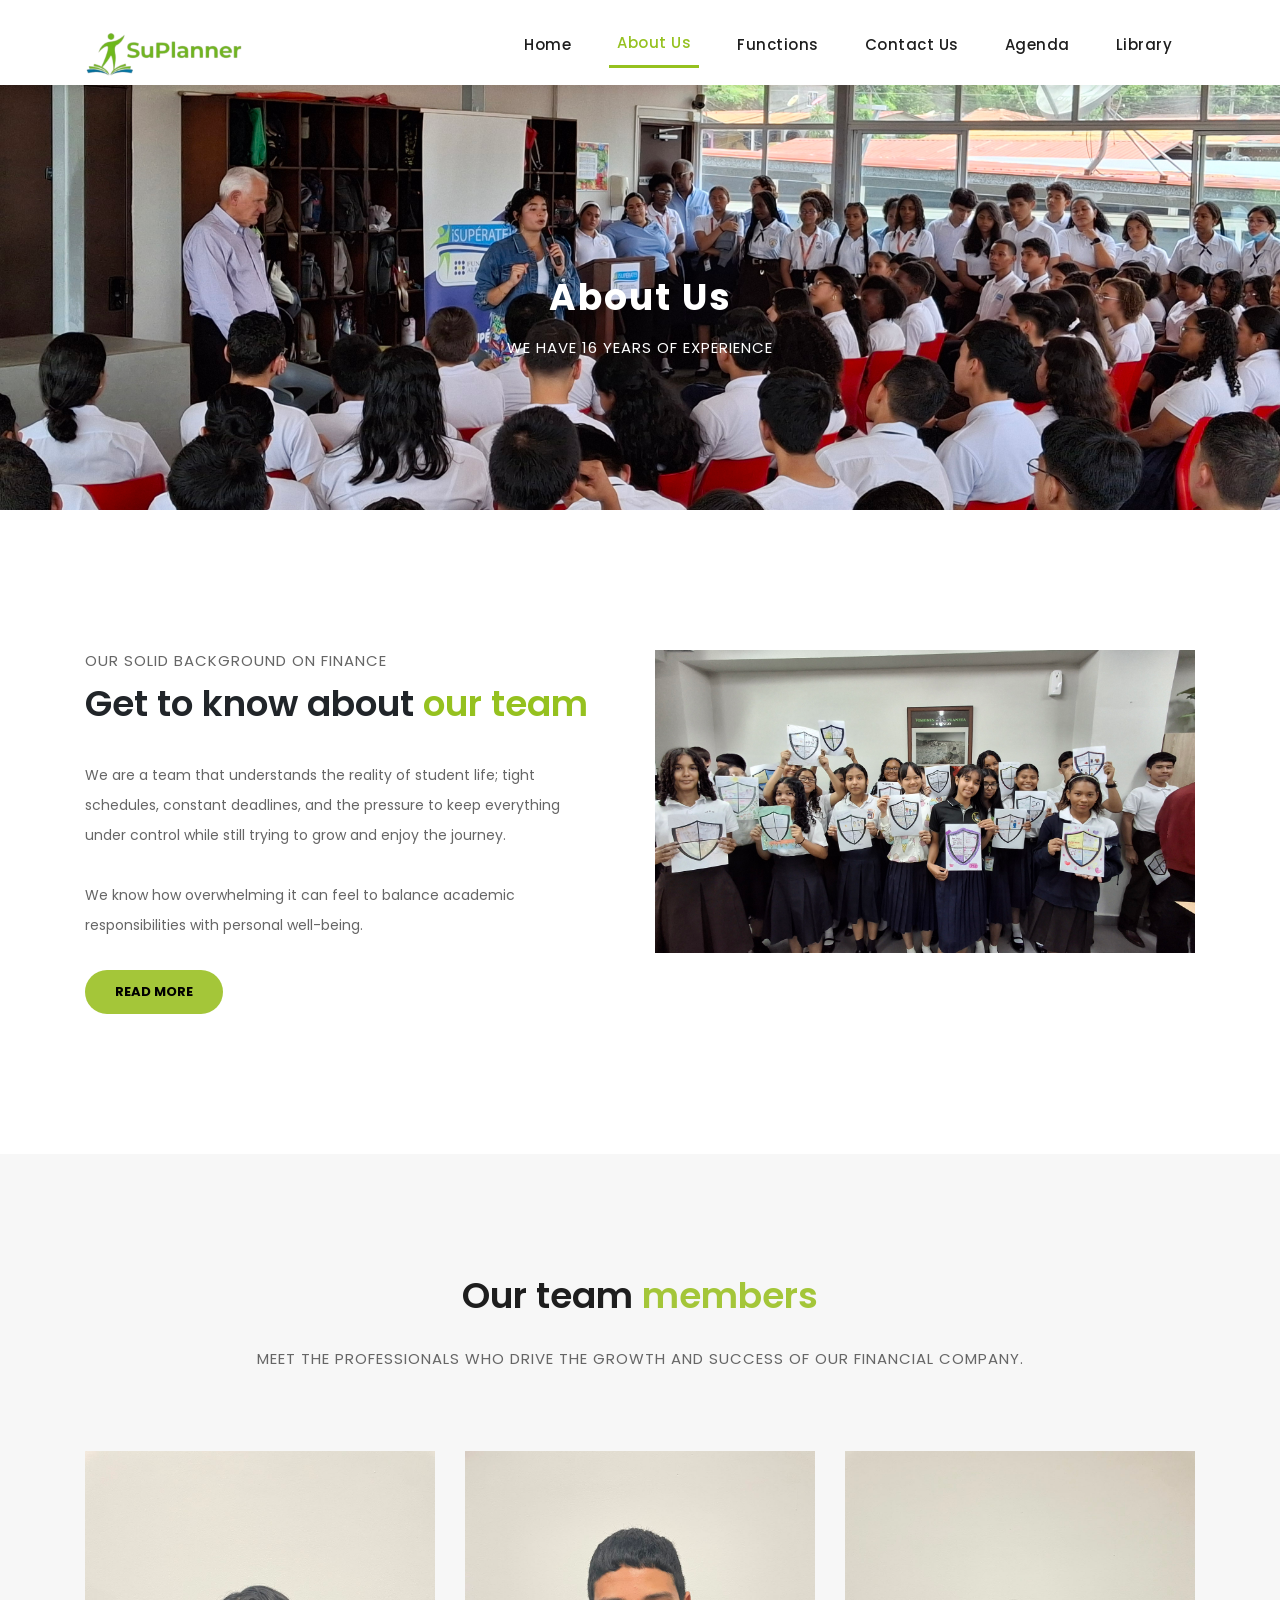
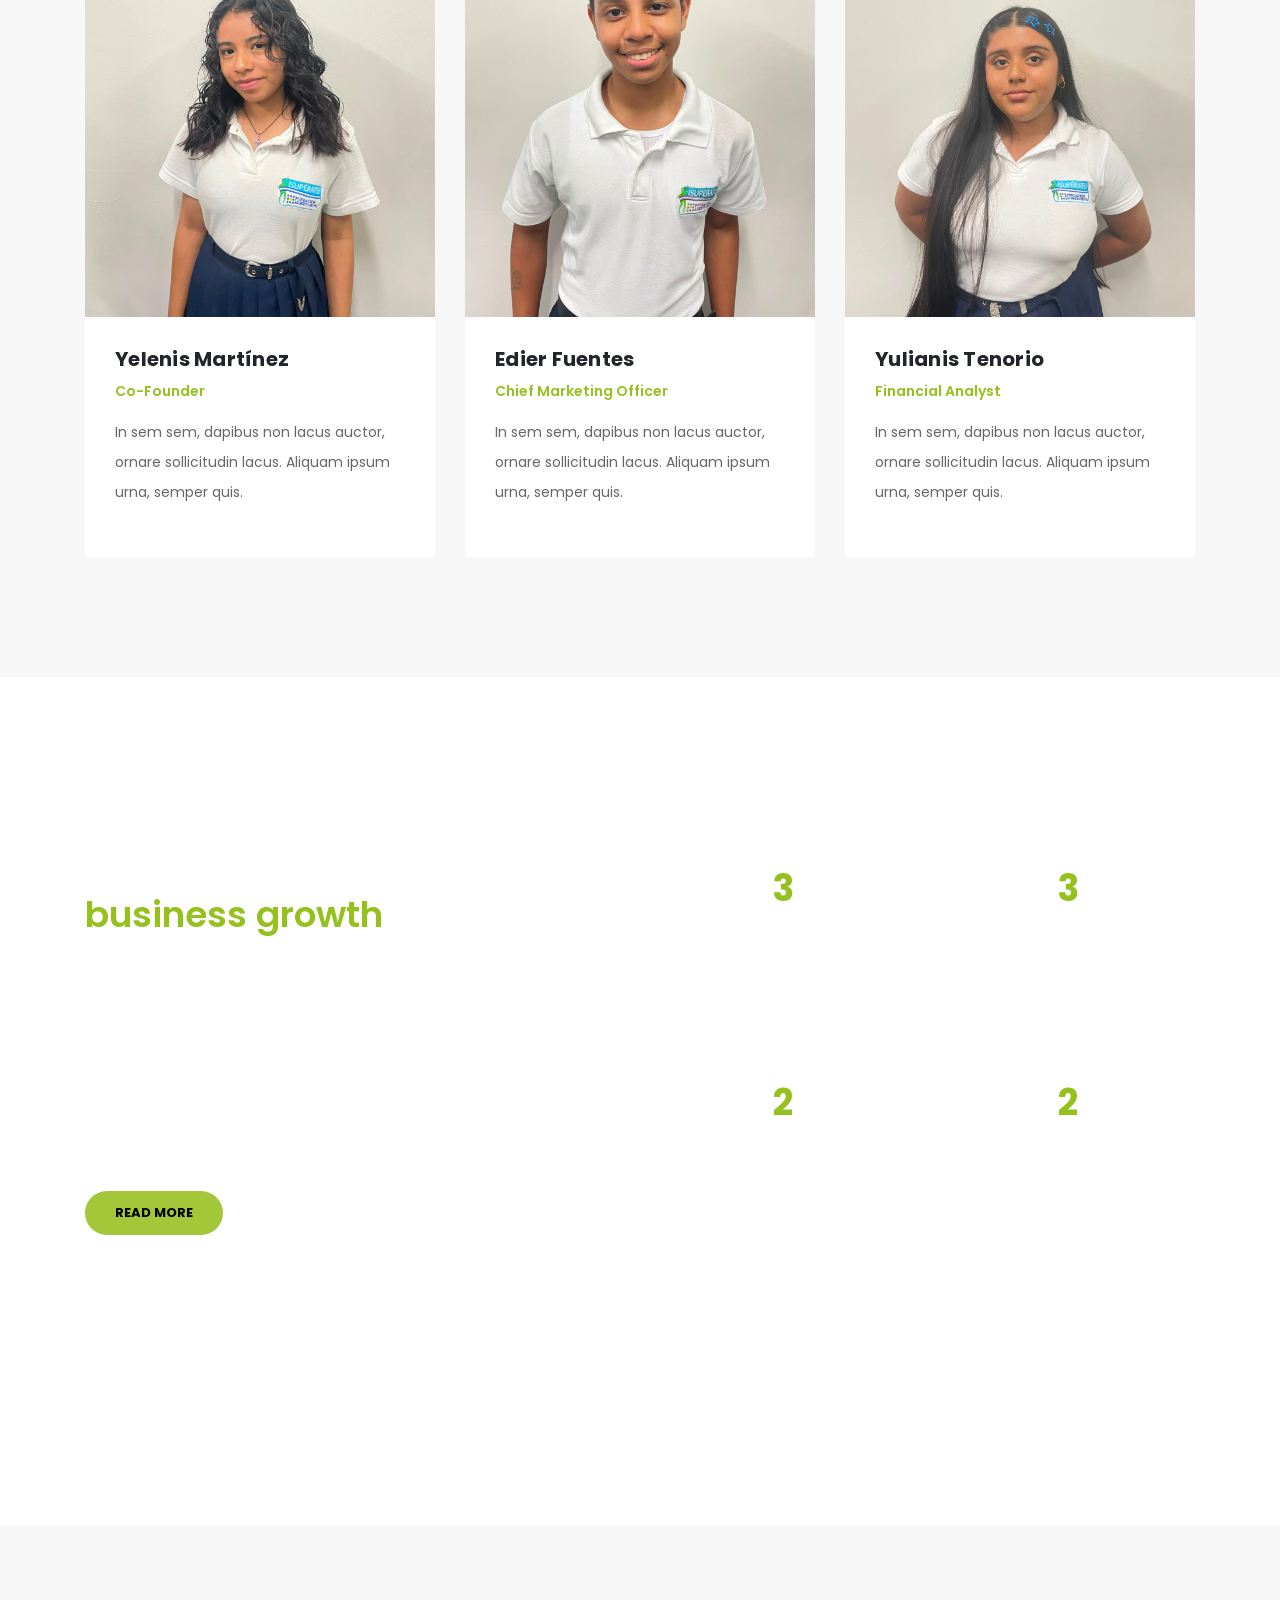
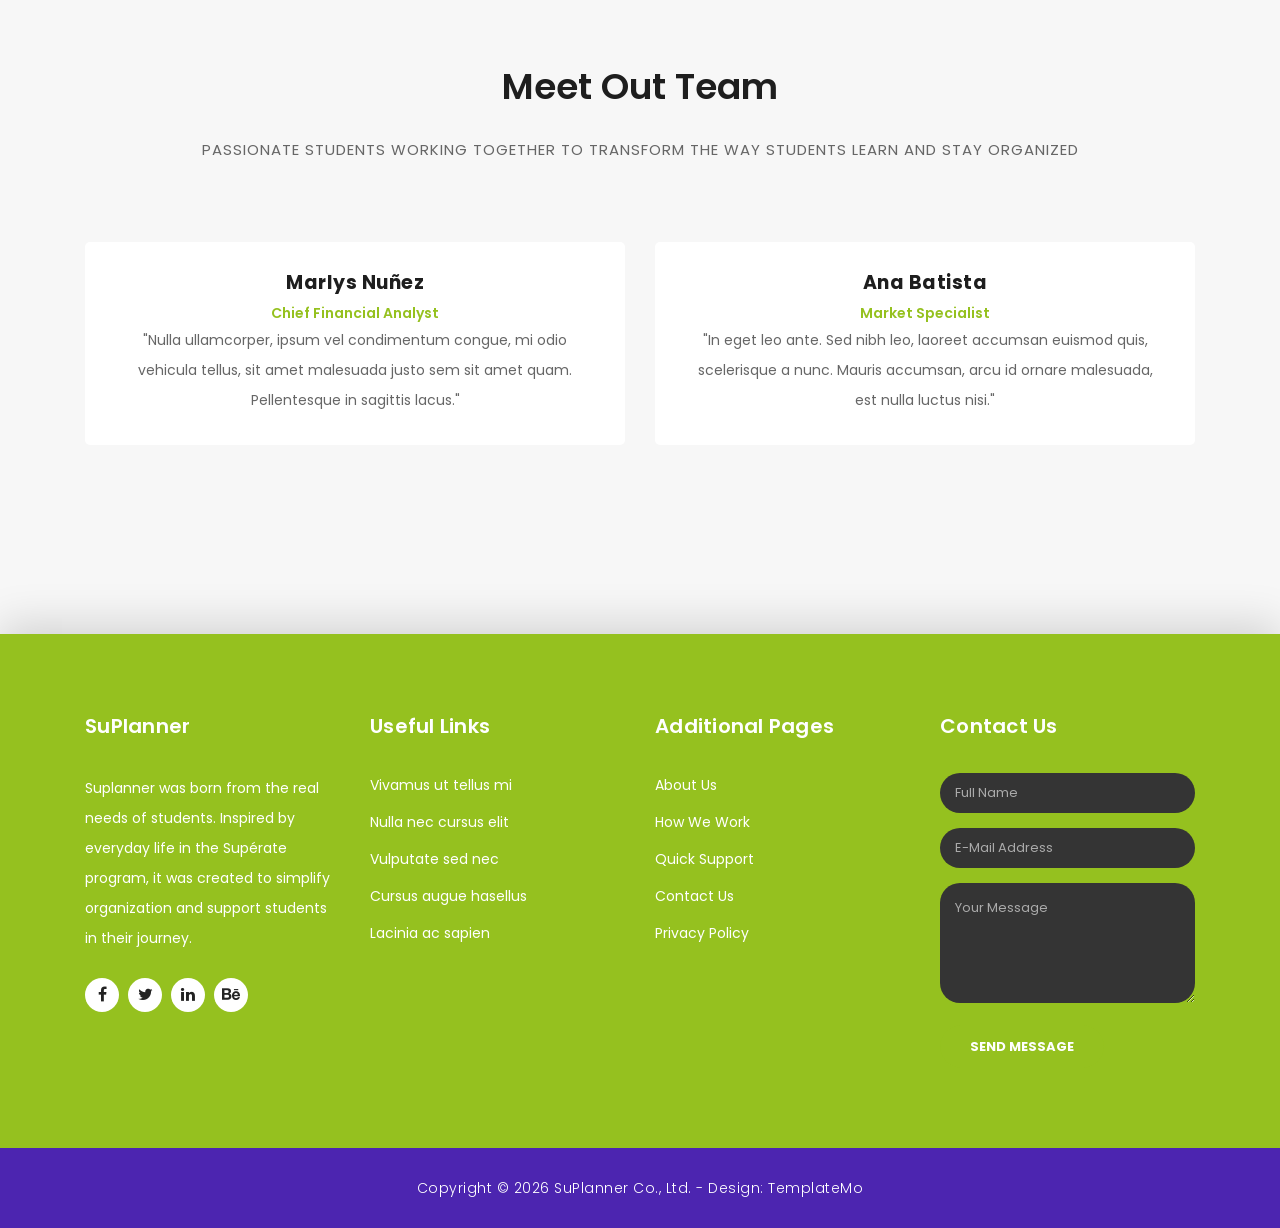
==== commit daa9425d: "ajuste del logo" ====
--- a/about.html
+++ b/about.html
@@ -53,8 +53,8 @@
 
   /* Logo más visible y destacado */
   .navbar-brand img {
-    height: 108px;           /* Altura mayor para máxima visibilidad */
-    max-height: 108px;
+    height: 90px;           /* Altura mayor para máxima visibilidad */
+    max-height: 90px;
     width: auto;            /* Mantiene la proporción original */
     object-fit: contain;
     transition: all 0.3s ease;
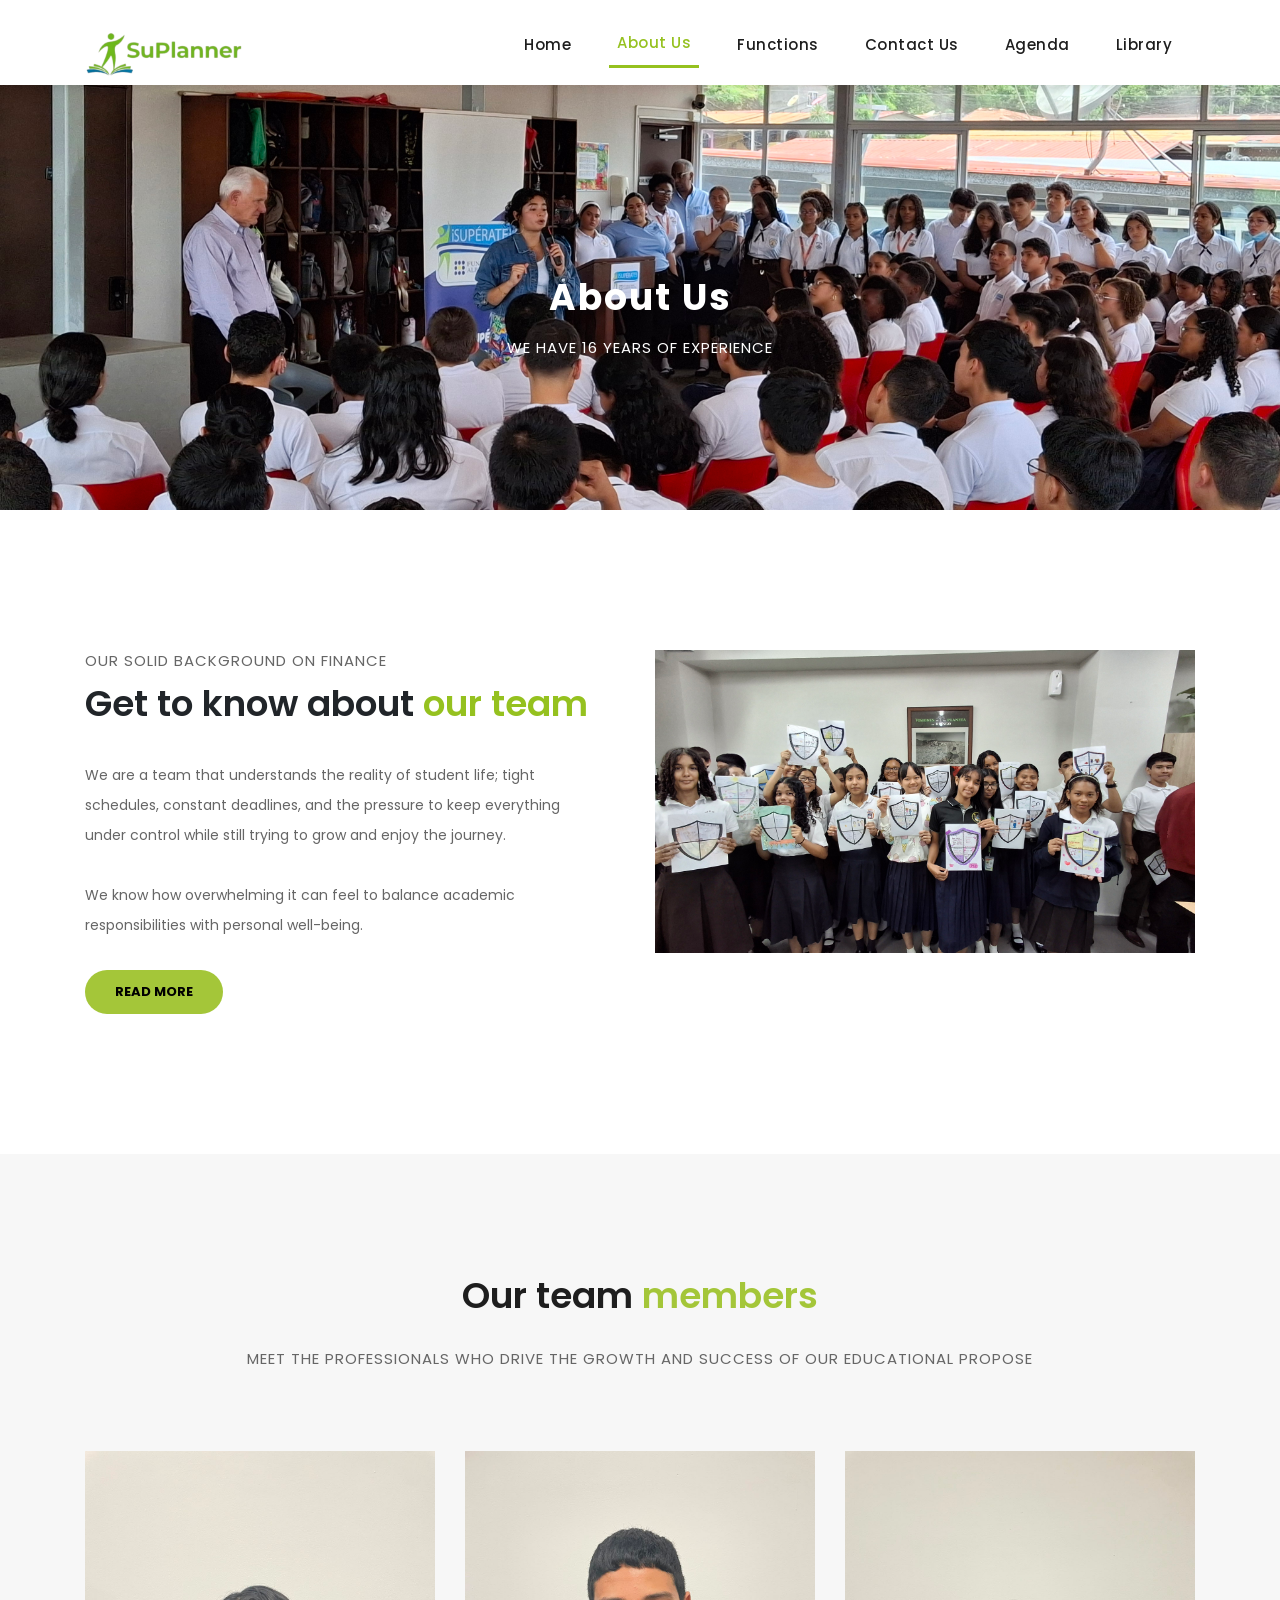
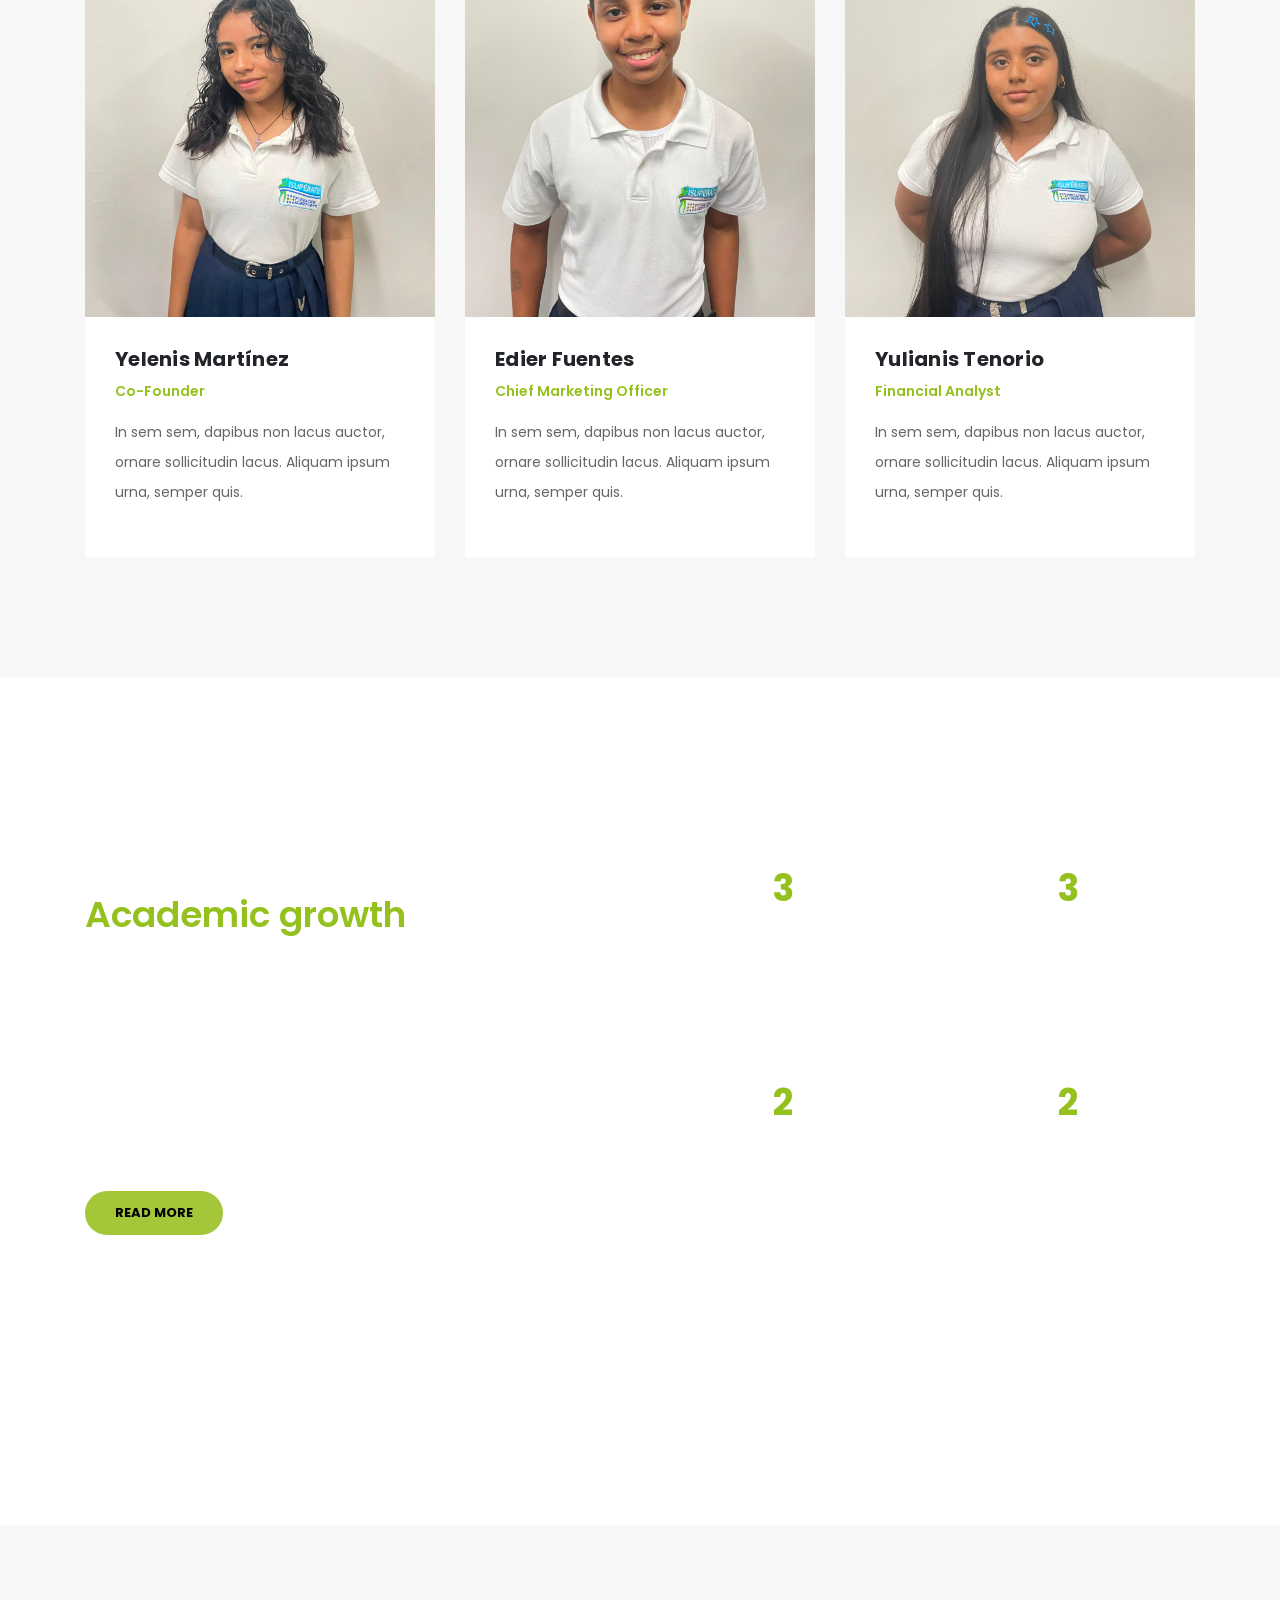
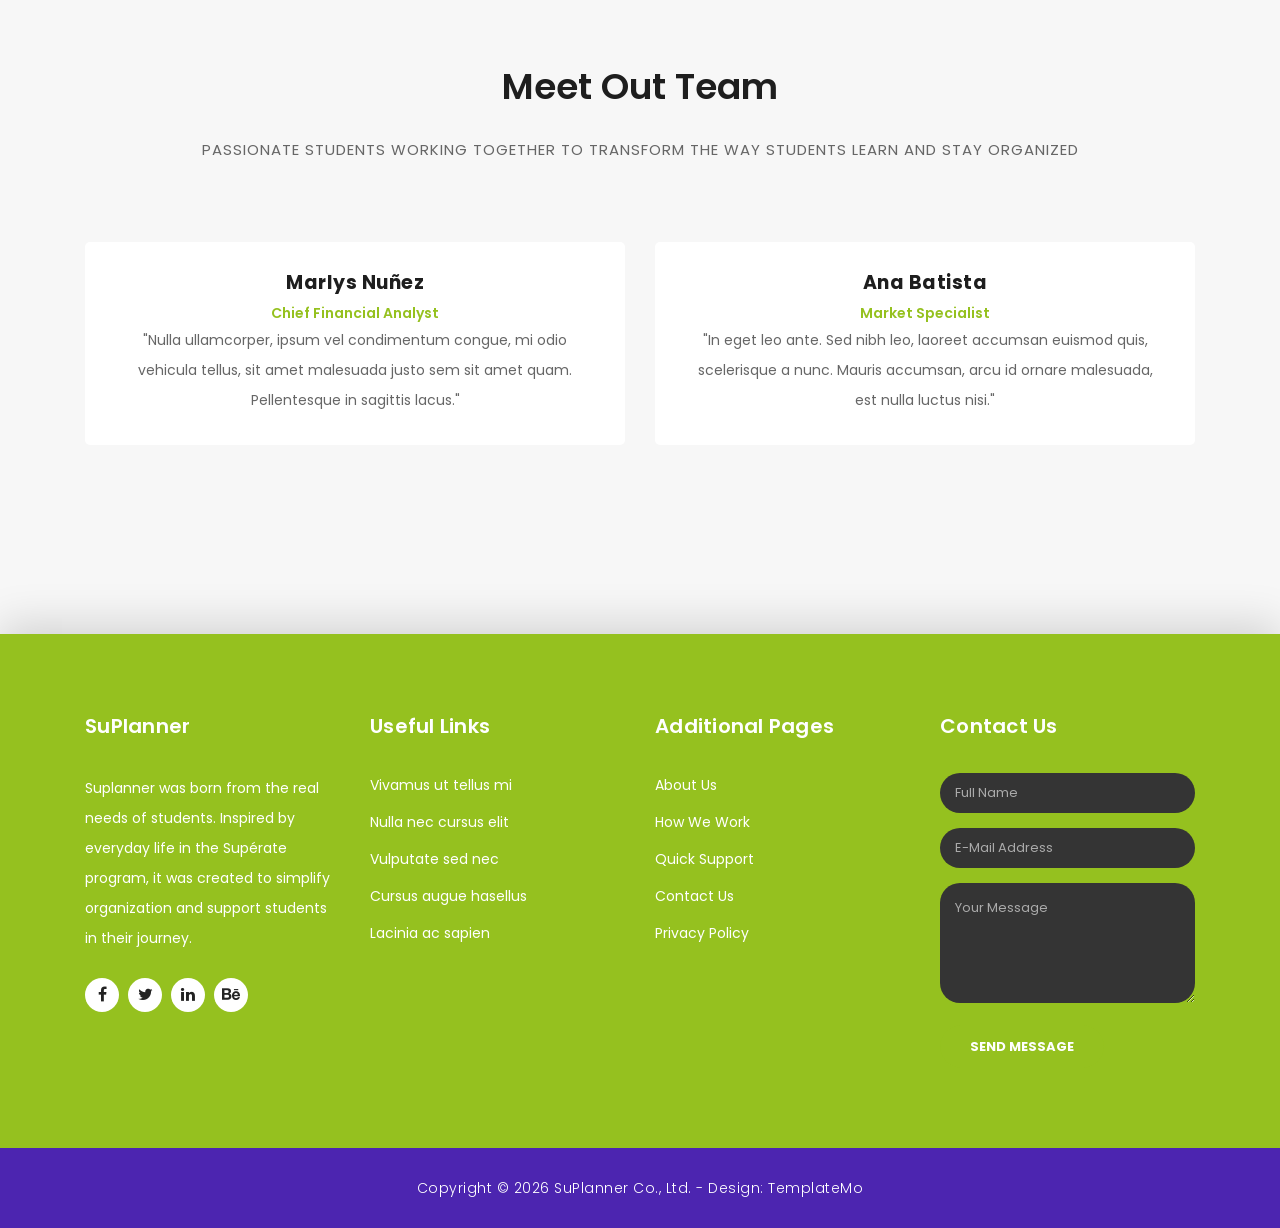
==== commit a8a03db3: "cambios de informacion en las paginas" ====
--- a/about.html
+++ b/about.html
@@ -213,7 +213,7 @@
           <div class="col-md-12">
             <div class="section-heading">
               <h2>Our team <em>members</em></h2>
-              <span>Meet the professionals who drive the growth and success of our financial company.</span>
+              <span> Meet the professionals who drive the growth and success of our educational propose </span>
             </div>
           </div>
           <div class="col-md-4">
@@ -255,8 +255,8 @@
         <div class="row">
           <div class="col-md-6">
             <div class="left-content">
-              <span>Lorem ipsum dolor sit amet</span>
-              <h2>Our solutions for your <em>business growth</em></h2>
+              <span>We will be happy to help you!</span>
+              <h2>Our solutions for your <em>Academic growth</em></h2>
               <p>Pellentesque ultrices at turpis in vestibulum. Aenean pretium elit nec congue elementum. Nulla luctus laoreet porta. Maecenas at nisi tempus, porta metus vitae, faucibus augue. 
               <br><br>Fusce et venenatis ex. Quisque varius, velit quis dictum sagittis, odio velit molestie nunc, ut posuere ante tortor ut neque.</p>
               <a href="" class="filled-button">Read More</a>
--- a/assets/css/templatemo-finance-business.css
+++ b/assets/css/templatemo-finance-business.css
@@ -903,7 +903,7 @@
 }
 
 footer h4 {
-	color: #fff;
+	color:#fff;
 	font-size: 20px;
 	font-weight: 600;
 	letter-spacing: 0.25px;
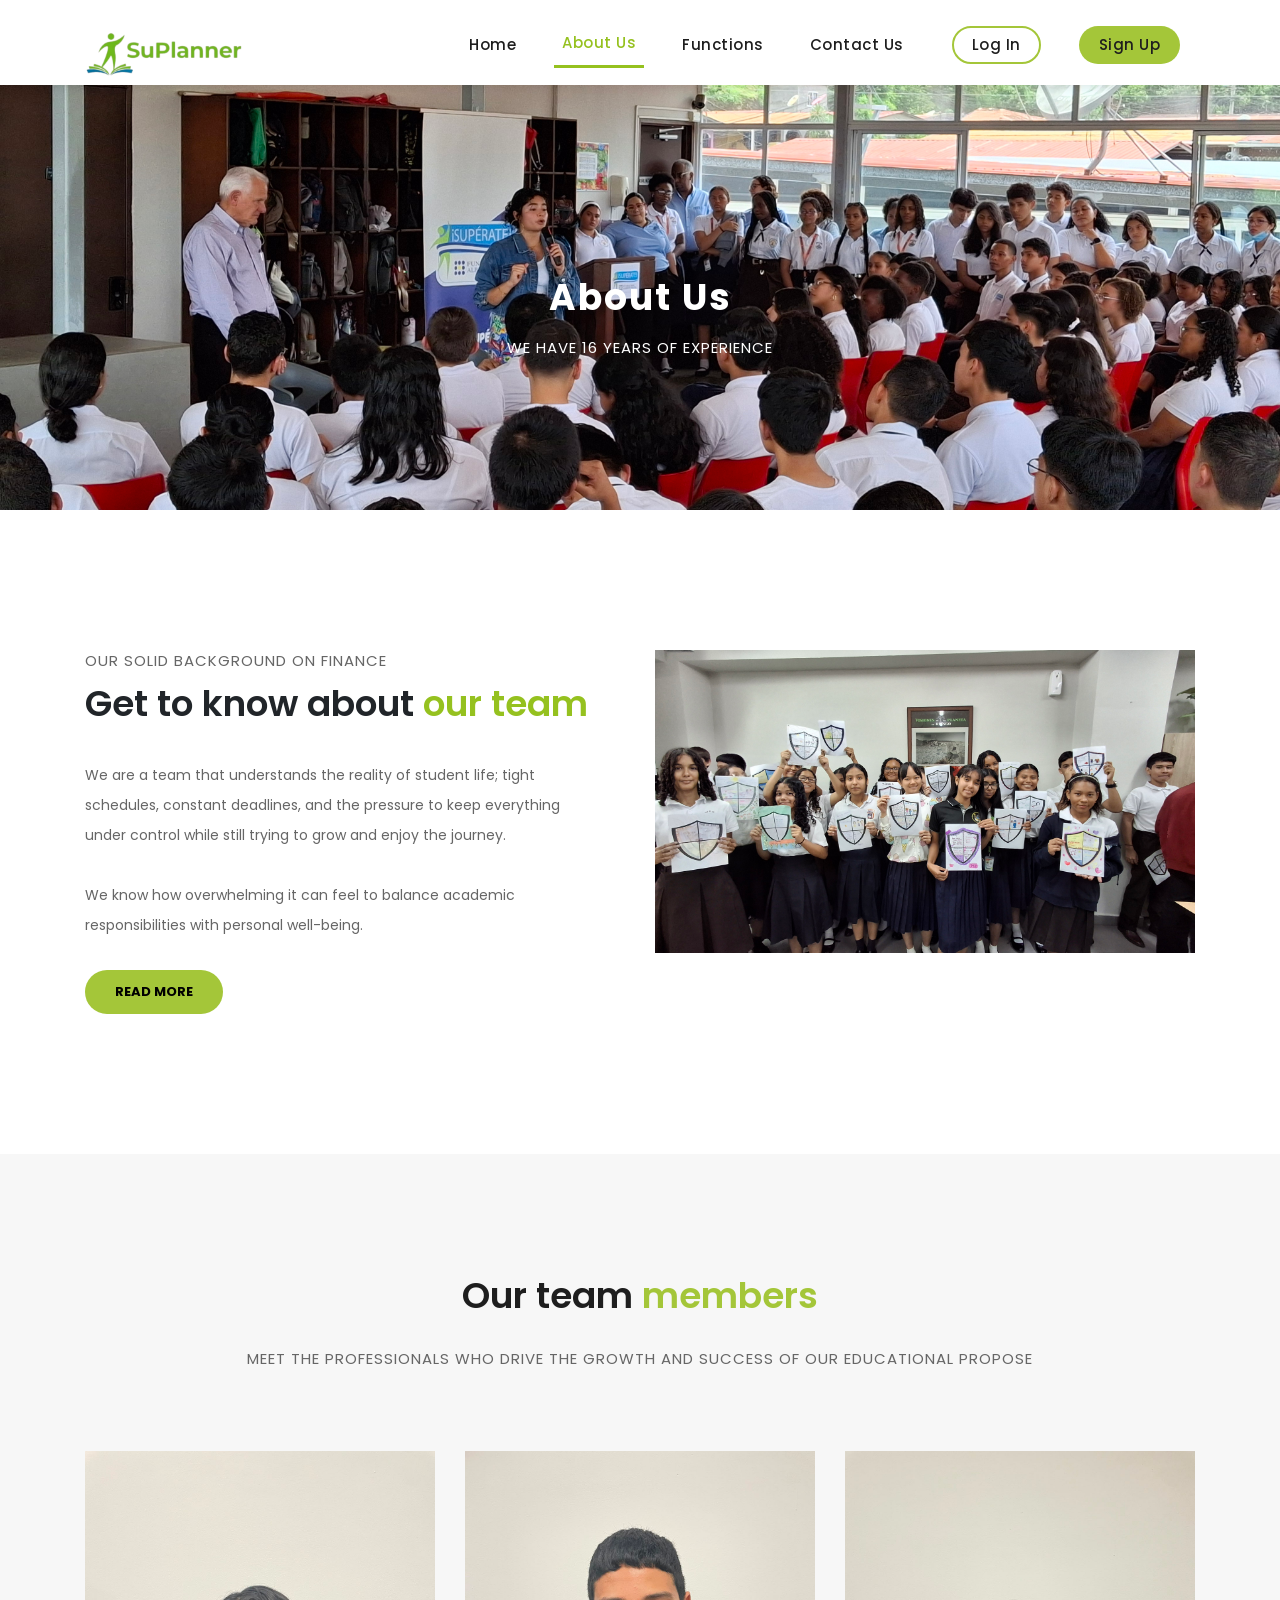
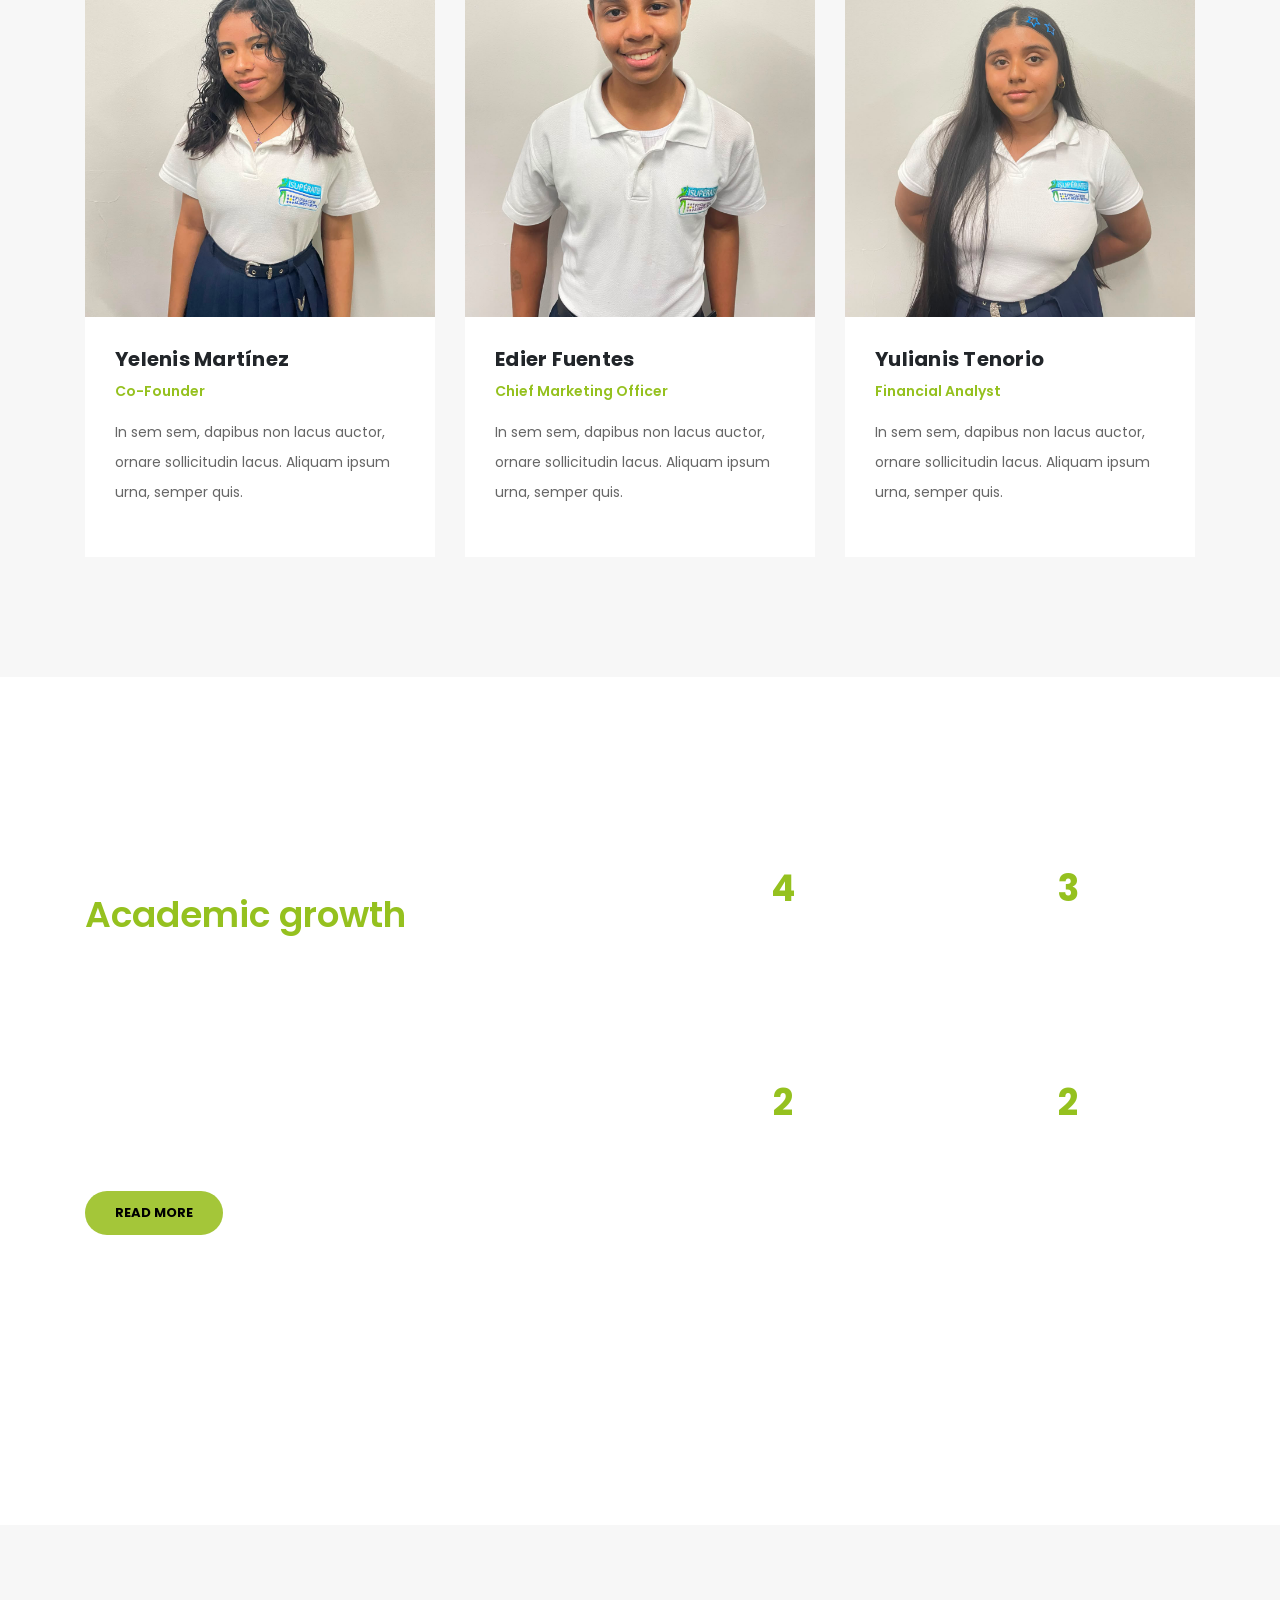
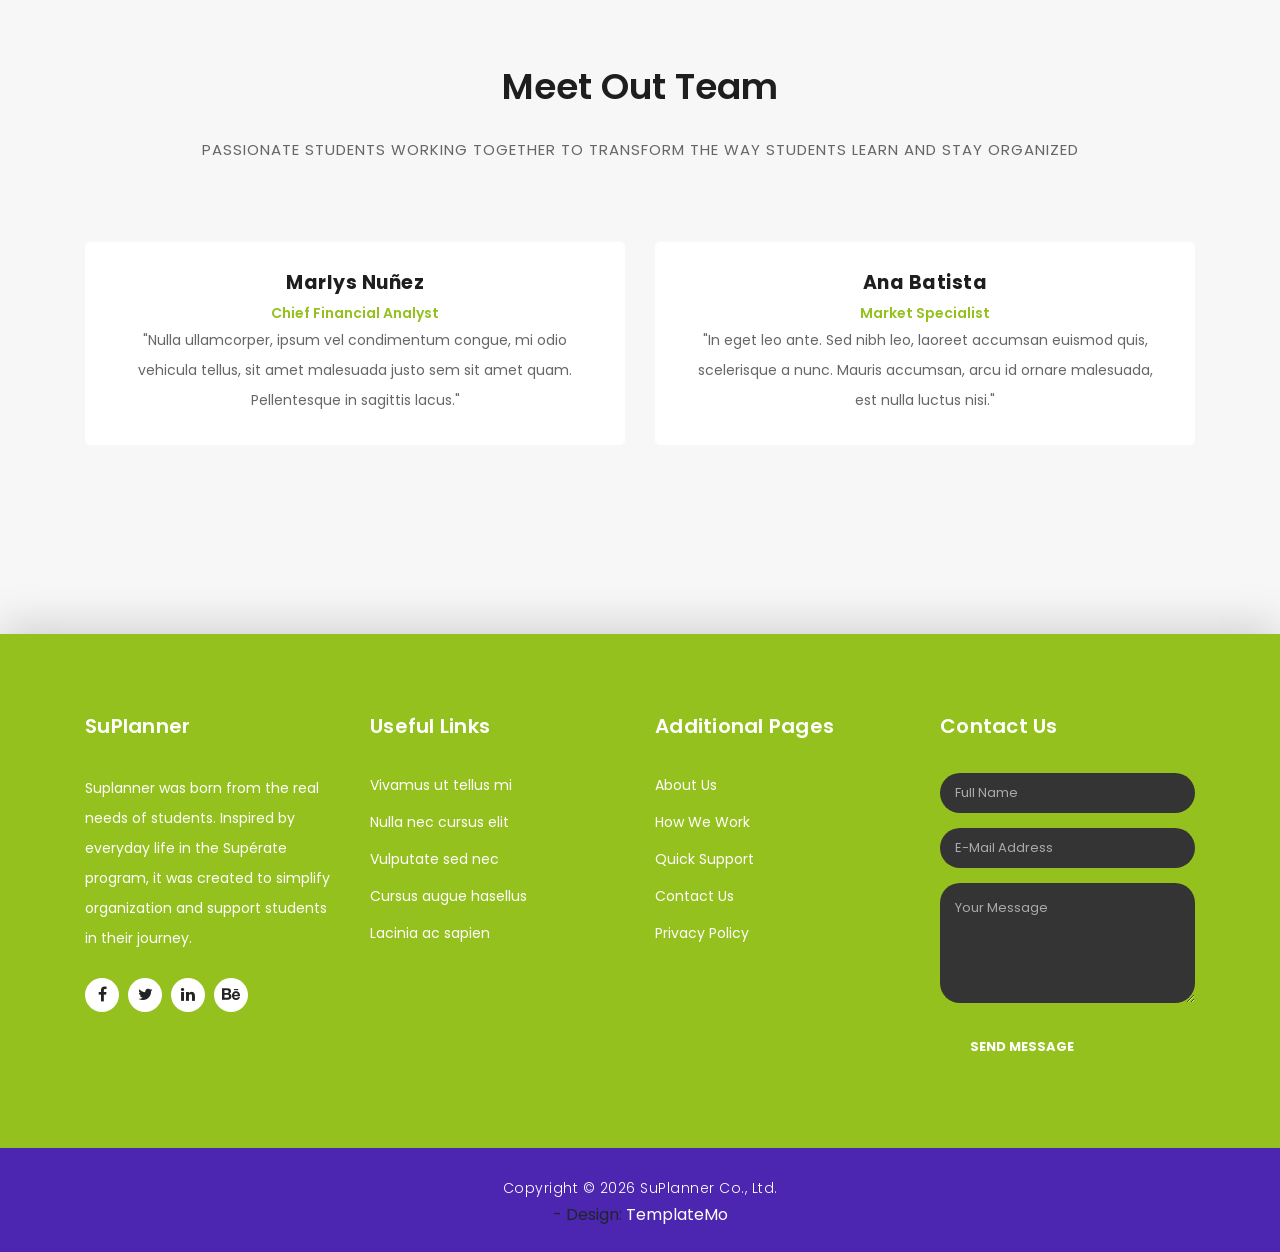
==== commit 01193d09: "login and sing up" ====
--- a/about.html
+++ b/about.html
@@ -69,6 +69,83 @@
     padding-top: 10px;
     padding-bottom: 10px;
   }
+  /* --- MENÚ HAMBURGUESA ESTÉTICO --- */
+  .navbar-toggler {
+        border: none;
+        background: transparent;
+        padding: 0;
+        outline: none;
+        box-shadow: none;
+      }
+
+      .navbar-toggler:focus {
+        outline: none;
+        box-shadow: none;
+      }
+
+      .hamburger-icon {
+        width: 30px;
+        height: 22px;
+        position: relative;
+        display: flex;
+        flex-direction: column;
+        justify-content: space-between;
+        cursor: pointer;
+      }
+
+      .hamburger-icon span {
+        display: block;
+        height: 3px;
+        width: 100%;
+        background-color: #fff;
+        border-radius: 3px;
+        transition: all 0.3s ease-in-out;
+      }
+
+      /* Animación del menú hamburguesa al abrirse */
+      .navbar-toggler[aria-expanded="true"] .hamburger-icon span:nth-child(1) {
+        transform: translateY(9.5px) rotate(45deg);
+        background-color: #a4c639;
+      }
+
+      .navbar-toggler[aria-expanded="true"] .hamburger-icon span:nth-child(2) {
+        opacity: 0;
+      }
+
+      .navbar-toggler[aria-expanded="true"] .hamburger-icon span:nth-child(3) {
+        transform: translateY(-9.5px) rotate(-45deg);
+        background-color: #a4c639;
+      }
+
+      /* Botones de Autenticación Navbar */
+      .btn-nav-login {
+        background-color: transparent;
+        color: #fff !important;
+        border: 2px solid #a4c639;
+        border-radius: 20px;
+        padding: 6px 18px !important;
+        margin-left: 10px;
+        transition: all 0.3s ease;
+      }
+
+      .btn-nav-login:hover {
+        background-color: #a4c639;
+        color: #fff !important;
+      }
+
+      .btn-nav-signup {
+        background-color: #a4c639;
+        color: #fff !important;
+        border-radius: 20px;
+        padding: 8px 20px !important;
+        margin-left: 8px;
+        transition: all 0.3s ease;
+      }
+
+      .btn-nav-signup:hover {
+        background-color: #8fae2d;
+        color: #fff !important;
+      }
 
   /* Ajuste responsivo para teléfonos y tablets */
   @media (max-width: 991px) {
@@ -111,7 +188,7 @@
         <div class="row">
           <div class="col-md-8 col-xs-12">
             <ul class="left-info">
-              <li><a href="#"><i class="fa fa-clock-o"></i>Mon-Sat 05:00 AM -10:00 PM</a></li>
+              <li><a href="#"><i class="fa fa-clock-o"></i>Monday-Friday</a></li>
               <li><a href="#"><i class="fa fa-phone"></i>6825-6832</a></li>
             </ul>
           </div>
@@ -155,12 +232,19 @@
               <li class="nav-item">
                 <a class="nav-link" href="contact.html">Contact Us</a>
               </li>
-              <li class="nav-item">
-                <a class="nav-link" href="Calendario.html">Agenda</a>
+
+               <!-- Botones Funcionales de Login y Sign Up -->
+               <li class="nav-item">
+                <a class="nav-link btn-nav-login" href="#" data-toggle="modal" data-target="#loginModal">Log In</a>
               </li>
               <li class="nav-item">
-                <a class="nav-link" href="libreria.html">Library</a>
+                <a class="nav-link btn-nav-signup" href="#" data-toggle="modal" data-target="#signupModal">Sign Up</a>
               </li>
+            </ul>
+          </div>
+        </div>
+      </nav>
+              
             </ul>
           </div>
         </div>
@@ -421,6 +505,81 @@
         <div class="row">
           <div class="col-md-12">
             <p>Copyright &copy; 2026 SuPlanner Co., Ltd.
+
+              <!-- Login Modal Integration -->
+    <div class="modal fade" id="loginModal" tabindex="-1" role="dialog" aria-labelledby="loginModalLabel" aria-hidden="true">
+      <div class="modal-dialog modal-dialog-centered" role="document">
+        <div class="modal-content" style="background-color: #232323; border: none; border-radius: 5px;">
+          <div class="modal-header" style="border-bottom: 1px solid #333;">
+            <h5 class="modal-title" id="loginModalLabel" style="color: #fff;">SuPlanner <em style="color: #a4c639; font-style: normal;">Login</em></h5>
+            <button type="button" class="close" data-dismiss="modal" aria-label="Close" style="color: #fff;">
+              <span aria-hidden="true">&times;</span>
+            </button>
+          </div>
+          <div class="modal-body" style="padding: 30px;">
+            <form action="" method="post">
+              <div class="row">
+                <div class="col-lg-12" style="margin-bottom: 20px;">
+                  <fieldset>
+                    <input name="login-email" type="email" class="form-control" placeholder="E-Mail Address" required="" style="background-color: #1e1e1e; color: #fff; border: 1px solid #333;">
+                  </fieldset>
+                </div>
+                <div class="col-lg-12" style="margin-bottom: 20px;">
+                  <fieldset>
+                    <input name="login-password" type="password" class="form-control" placeholder="Password" required="" style="background-color: #1e1e1e; color: #fff; border: 1px solid #333;">
+                  </fieldset>
+                </div>
+                <div class="col-lg-12">
+                  <fieldset>
+                    <button type="submit" class="filled-button" style="width: 100%;">Sign In</button>
+                  </fieldset>
+                </div>
+              </div>
+            </form>
+          </div>
+        </div>
+      </div>
+    </div>
+
+    <!-- Sign Up Modal Integration -->
+    <div class="modal fade" id="signupModal" tabindex="-1" role="dialog" aria-labelledby="signupModalLabel" aria-hidden="true">
+      <div class="modal-dialog modal-dialog-centered" role="document">
+        <div class="modal-content" style="background-color: #232323; border: none; border-radius: 5px;">
+          <div class="modal-header" style="border-bottom: 1px solid #333;">
+            <h5 class="modal-title" id="signupModalLabel" style="color: #fff;">SuPlanner <em style="color: #a4c639; font-style: normal;">Sign Up</em></h5>
+            <button type="button" class="close" data-dismiss="modal" aria-label="Close" style="color: #fff;">
+              <span aria-hidden="true">&times;</span>
+            </button>
+          </div>
+          <div class="modal-body" style="padding: 30px;">
+            <form action="" method="post">
+              <div class="row">
+                <div class="col-lg-12" style="margin-bottom: 20px;">
+                  <fieldset>
+                    <input name="signup-name" type="text" class="form-control" placeholder="Full Name" required="" style="background-color: #1e1e1e; color: #fff; border: 1px solid #333;">
+                  </fieldset>
+                </div>
+                <div class="col-lg-12" style="margin-bottom: 20px;">
+                  <fieldset>
+                    <input name="signup-email" type="email" class="form-control" placeholder="E-Mail Address" required="" style="background-color: #1e1e1e; color: #fff; border: 1px solid #333;">
+                  </fieldset>
+                </div>
+                <div class="col-lg-12" style="margin-bottom: 20px;">
+                  <fieldset>
+                    <input name="signup-password" type="password" class="form-control" placeholder="Password" required="" style="background-color: #1e1e1e; color: #fff; border: 1px solid #333;">
+                  </fieldset>
+                </div>
+                <div class="col-lg-12">
+                  <fieldset>
+                    <button type="submit" class="filled-button" style="width: 100%;">Create Account</button>
+                  </fieldset>
+                </div>
+              </div>
+            </form>
+          </div>
+        </div>
+      </div>
+    </div>
             
             - Design: <a rel="nofollow noopener" href="https://templatemo.com" target="_blank">TemplateMo</a></p>
           </div>
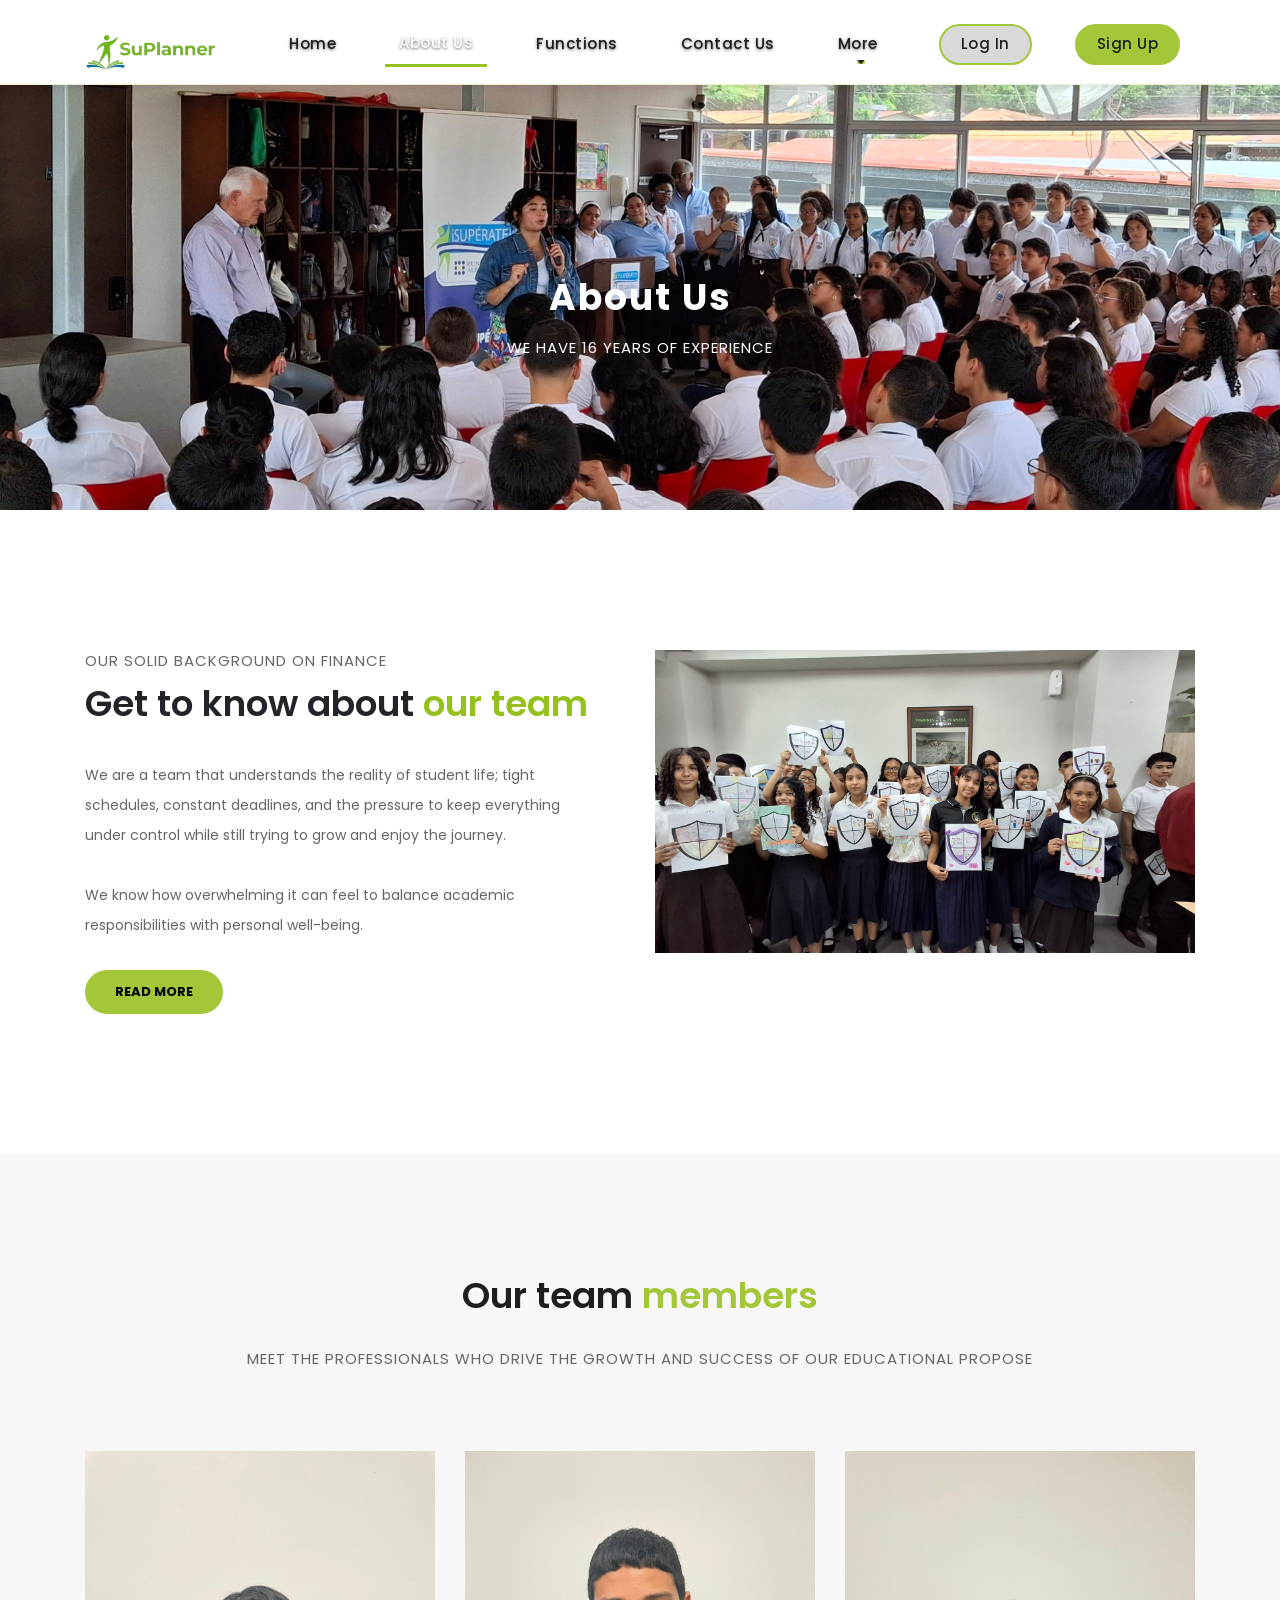
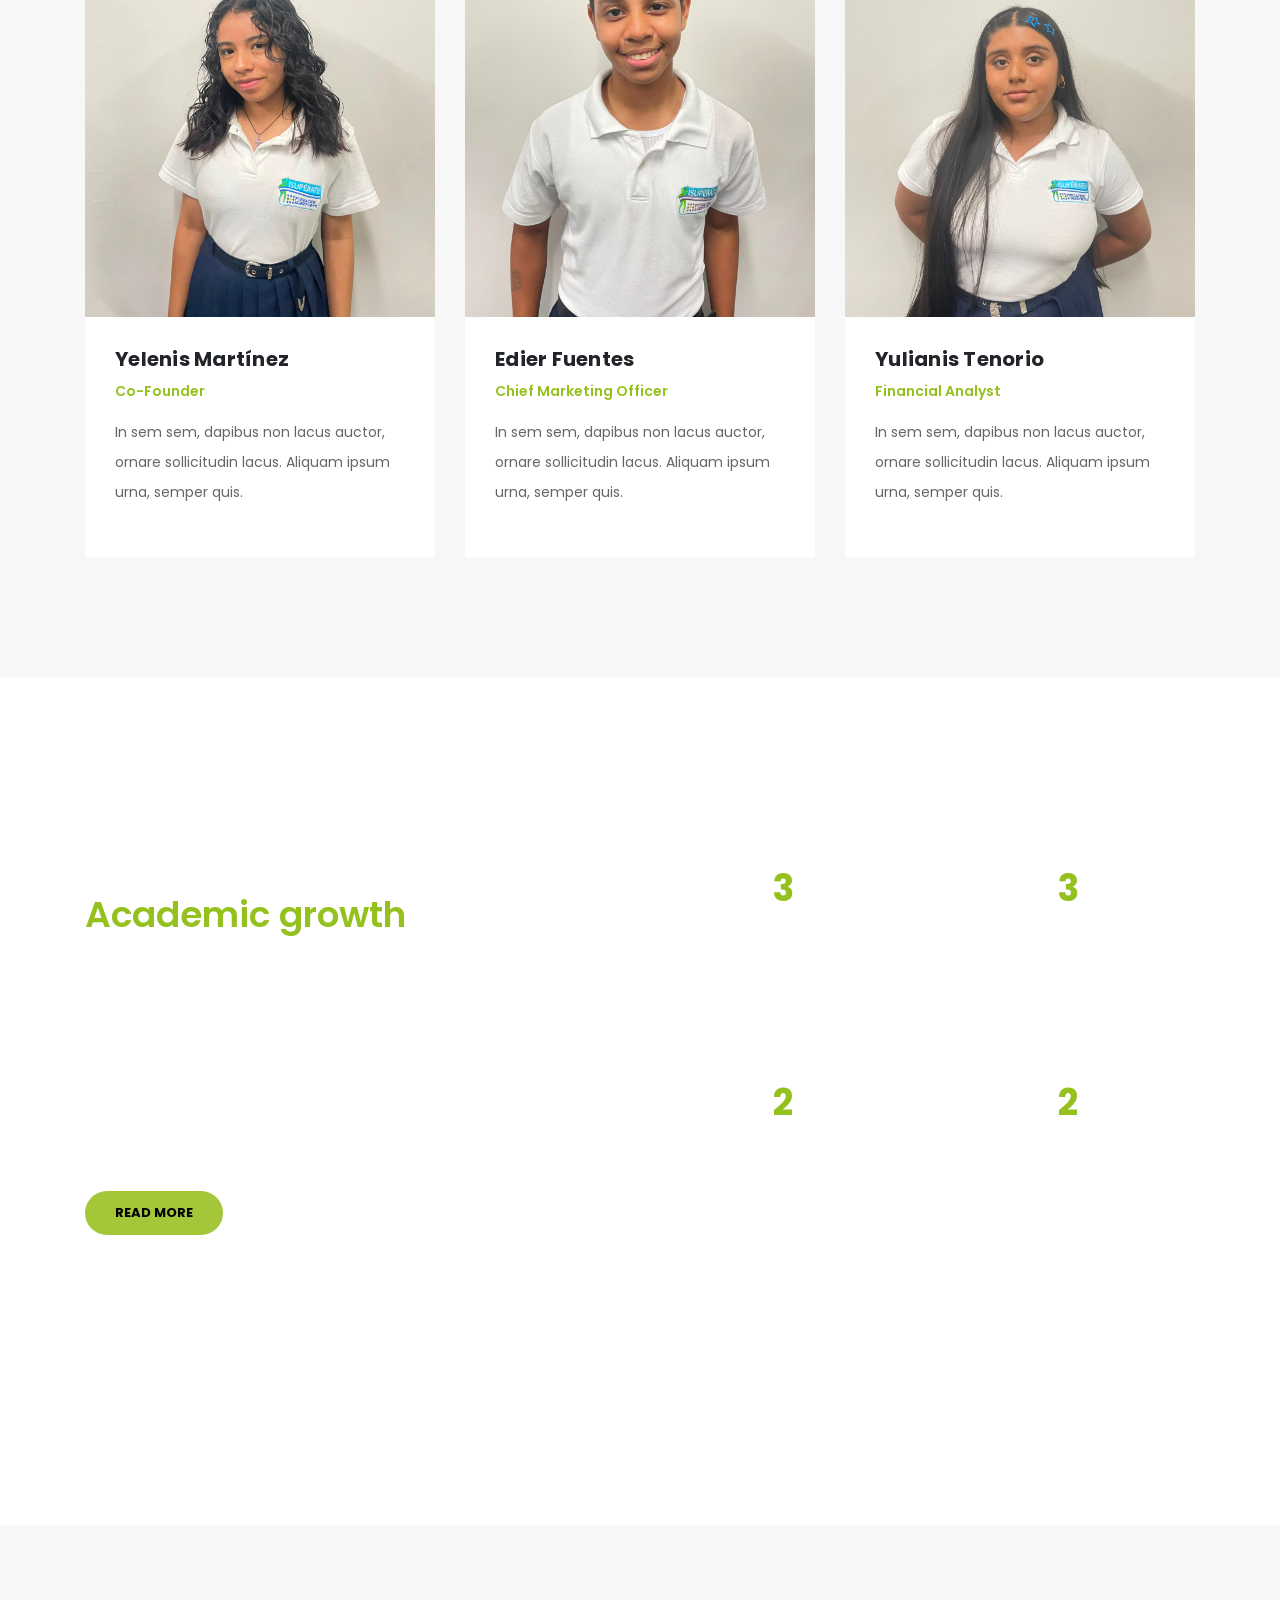
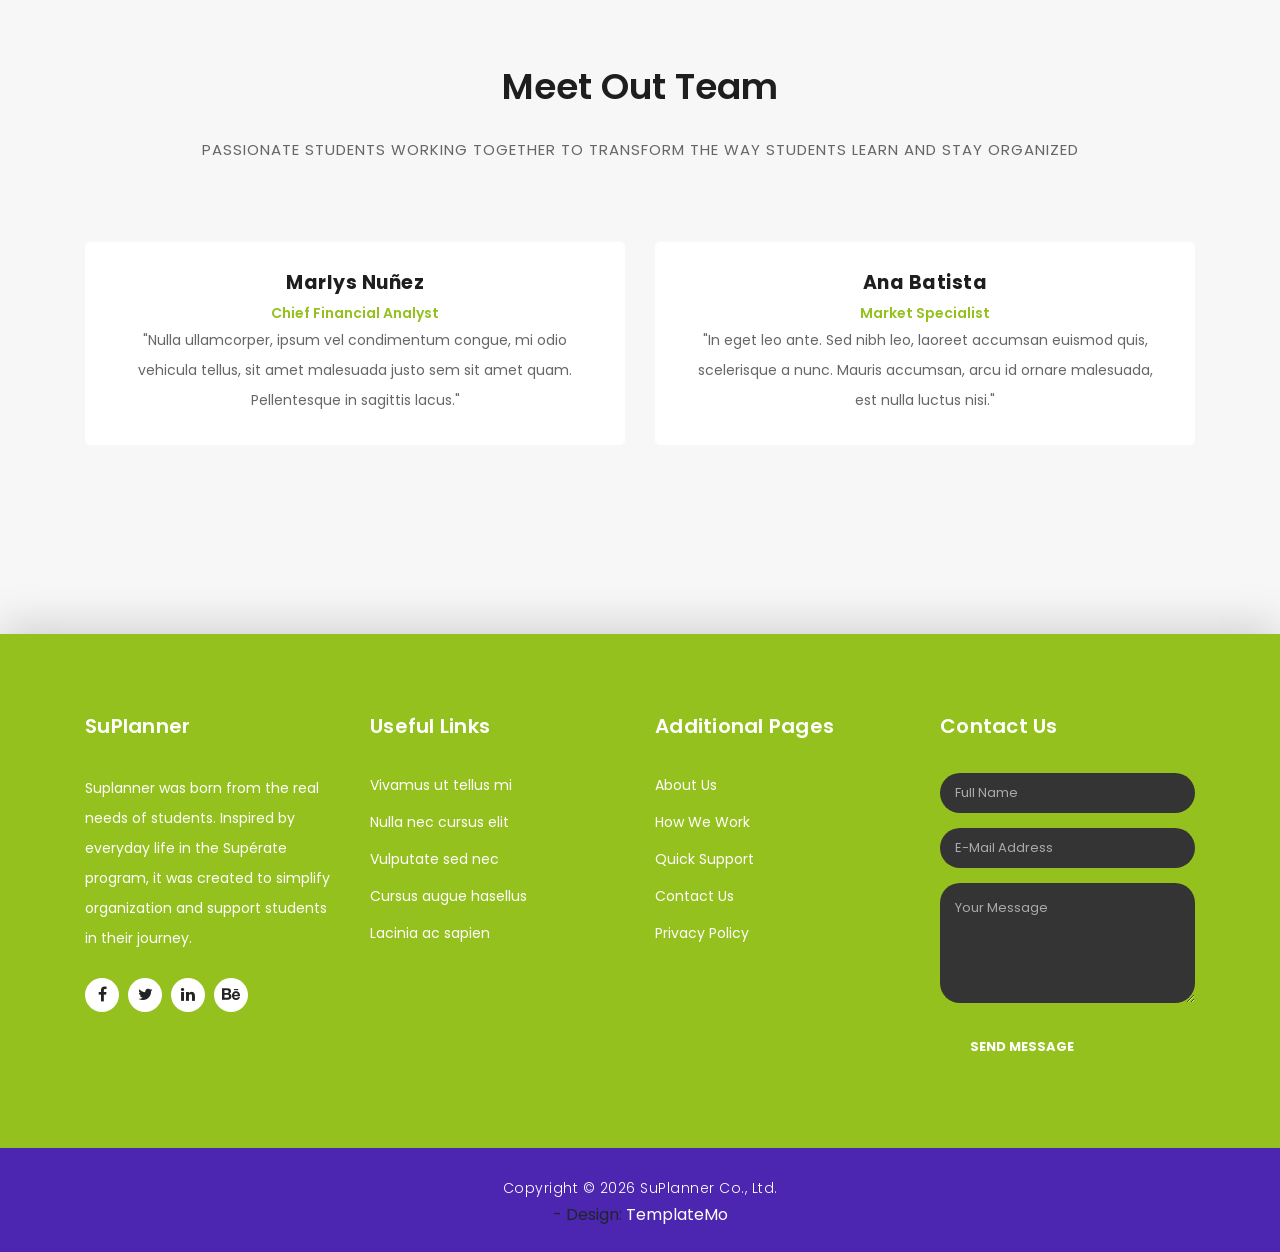
==== commit 4d2355ba: "cambios en todo el sito web, integracion de header etc" ====
--- a/about.html
+++ b/about.html
@@ -27,145 +27,284 @@
 -->
 
 <style>
-  /* --- CONTROL DE LA BARRA DE NAVEGACIÓN Y HEADER --- */
+ /* =========================================================
+   HEADER PRINCIPAL - SUPLANNER
+   ========================================================= */
+
+header {
+  position: absolute;
+  width: 100%;
+  height: 85px;
+  background: rgba(0, 0, 0, 0.35);
+  z-index: 100;
+  transition: all 0.3s ease;
+  border-bottom: 1px solid rgba(164, 198, 57, 0.25);
+  box-shadow: 0 4px 20px rgba(0, 0, 0, 0.15);
+}
+
+/* Barra de navegación */
+.navbar {
+  padding: 10px 0;
+  height: 100%;
+}
+
+/* =========================================================
+   LOGO
+   ========================================================= */
+
+.navbar-brand {
+  display: flex;
+  align-items: center;
+  padding-top: 0;
+  padding-bottom: 0;
+  margin-right: 35px;
+  overflow: visible;
+}
+
+.navbar-brand img {
+  height: 75px;
+  max-height: 75px;
+  width: auto;
+  object-fit: contain;
+  transition: all 0.3s ease;
+}
+
+/* Efecto al pasar el mouse sobre el logo */
+.navbar-brand:hover img {
+  transform: scale(1.05);
+  filter: drop-shadow(0 0 8px rgba(164, 198, 57, 0.35));
+}
+
+/* =========================================================
+   MENÚ PRINCIPAL
+   ========================================================= */
+
+.navbar-nav {
+  align-items: center;
+  gap: 5px;
+}
+
+.navbar-nav .nav-item .nav-link {
+  position: relative;
+  padding: 10px 14px;
+  color: #ffffff !important;
+  font-weight: 500;
+  font-size: 14px;
+  letter-spacing: 0.3px;
+  text-decoration: none;
+  transition: all 0.3s ease;
+  text-shadow: 0 1px 3px rgba(0, 0, 0, 0.6);
+}
+
+/* Línea verde debajo del enlace */
+.navbar-nav .nav-item .nav-link:not(.btn-nav-login):not(.btn-nav-signup)::after {
+  content: "";
+  position: absolute;
+  left: 50%;
+  bottom: 2px;
+  width: 0;
+  height: 2px;
+  background-color: #a4c639;
+  border-radius: 2px;
+  transform: translateX(-50%);
+  transition: width 0.3s ease;
+}
+
+/* Hover de los enlaces */
+.navbar-nav .nav-item .nav-link:hover {
+  color: #ffffff !important;
+  transform: translateY(-2px);
+  text-shadow: 0 0 8px rgba(255, 255, 255, 0.35);
+}
+
+/* Línea al pasar el mouse */
+.navbar-nav .nav-item .nav-link:hover::after {
+  width: 65%;
+}
+
+/* Página activa */
+.navbar-nav .nav-item.active .nav-link {
+  color: #ffffff !important;
+}
+
+.navbar-nav .nav-item.active .nav-link::after {
+  width: 65%;
+}
+
+/* =========================================================
+   BOTÓN LOGIN
+   ========================================================= */
+
+.btn-nav-login {
+  background: rgba(0, 0, 0, 0.15);
+  color: #ffffff !important;
+  border: 2px solid #a4c639;
+  border-radius: 25px;
+  padding: 7px 20px !important;
+  margin-left: 12px;
+  transition: all 0.3s ease;
+  text-shadow: none !important;
+}
+
+/* Quitar línea inferior del botón */
+.btn-nav-login::after {
+  display: none !important;
+}
+
+.btn-nav-login:hover {
+  background-color: #a4c639;
+  color: #ffffff !important;
+  border-color: #a4c639;
+  transform: translateY(-2px) !important;
+  box-shadow: 0 5px 15px rgba(164, 198, 57, 0.3);
+}
+
+/* =========================================================
+   BOTÓN SIGN UP
+   ========================================================= */
+
+.btn-nav-signup {
+  background-color: #a4c639;
+  color: #ffffff !important;
+  border: 2px solid #a4c639;
+  border-radius: 25px;
+  padding: 7px 20px !important;
+  margin-left: 8px;
+  transition: all 0.3s ease;
+  text-shadow: none !important;
+}
+
+/* Quitar línea inferior del botón */
+.btn-nav-signup::after {
+  display: none !important;
+}
+
+.btn-nav-signup:hover {
+  background-color: #8fae2d;
+  border-color: #8fae2d;
+  color: #ffffff !important;
+  transform: translateY(-2px) !important;
+  box-shadow: 0 5px 15px rgba(164, 198, 57, 0.4);
+}
+
+/* =========================================================
+   MENÚ HAMBURGUESA
+   ========================================================= */
+
+.navbar-toggler {
+  border: none;
+  background: transparent;
+  padding: 0;
+  outline: none !important;
+  box-shadow: none !important;
+}
+
+.navbar-toggler:focus {
+  outline: none;
+  box-shadow: none;
+}
+
+.hamburger-icon {
+  width: 30px;
+  height: 22px;
+  position: relative;
+  display: flex;
+  flex-direction: column;
+  justify-content: space-between;
+  cursor: pointer;
+}
+
+.hamburger-icon span {
+  display: block;
+  height: 3px;
+  width: 100%;
+  background-color: #ffffff;
+  border-radius: 3px;
+  transition: all 0.3s ease-in-out;
+}
+
+/* Animación al abrir */
+.navbar-toggler[aria-expanded="true"] .hamburger-icon span:nth-child(1) {
+  transform: translateY(9.5px) rotate(45deg);
+  background-color: #a4c639;
+}
+
+.navbar-toggler[aria-expanded="true"] .hamburger-icon span:nth-child(2) {
+  opacity: 0;
+}
+
+.navbar-toggler[aria-expanded="true"] .hamburger-icon span:nth-child(3) {
+  transform: translateY(-9.5px) rotate(-45deg);
+  background-color: #a4c639;
+}
+
+/* =========================================================
+   RESPONSIVE - TABLETS Y MÓVILES
+   ========================================================= */
+
+@media (max-width: 991px) {
+
   header {
-    position: absolute;
+    height: 70px;
+    background-color: #1e1e1e;
+    border-bottom: 1px solid rgba(164, 198, 57, 0.3);
+  }
+
+  .navbar-brand img {
+    height: 50px;
+    max-height: 50px;
+  }
+
+  .navbar-collapse {
+    background-color: #1e1e1e;
+    padding: 20px;
+    border-radius: 0 0 10px 10px;
+    box-shadow: 0 10px 25px rgba(0, 0, 0, 0.4);
+    margin-top: 10px;
+  }
+
+  .navbar-nav {
+    gap: 0;
+  }
+
+  .navbar-nav .nav-item {
     width: 100%;
-    height: 85px; /* Altura del header ajustada */
-    background-color: transparent;
-    z-index: 100;
-    transition: all 0.3s ease;
-  }
-
-  .navbar {
-    padding: 10px 0px;
-    height: 100%;
-  }
-
-  .navbar-brand {
-    display: flex;
-    align-items: center;
-    padding-top: 0;
-    padding-bottom: 0;
-    margin-right: 20px;
-    overflow: visible; /* Permite destacar el logo */
-  }
-
-  /* Logo más visible y destacado */
-  .navbar-brand img {
-    height: 90px;           /* Altura mayor para máxima visibilidad */
-    max-height: 90px;
-    width: auto;            /* Mantiene la proporción original */
-    object-fit: contain;
-    transition: all 0.3s ease;
-    filter:none;
-  }
-
-  .navbar-nav {
-    align-items: center;    /* Centra verticalmente los botones del menú con el logo */
   }
 
   .navbar-nav .nav-item .nav-link {
-    padding-top: 10px;
-    padding-bottom: 10px;
-  }
-  /* --- MENÚ HAMBURGUESA ESTÉTICO --- */
-  .navbar-toggler {
-        border: none;
-        background: transparent;
-        padding: 0;
-        outline: none;
-        box-shadow: none;
-      }
-
-      .navbar-toggler:focus {
-        outline: none;
-        box-shadow: none;
-      }
-
-      .hamburger-icon {
-        width: 30px;
-        height: 22px;
-        position: relative;
-        display: flex;
-        flex-direction: column;
-        justify-content: space-between;
-        cursor: pointer;
-      }
-
-      .hamburger-icon span {
-        display: block;
-        height: 3px;
-        width: 100%;
-        background-color: #fff;
-        border-radius: 3px;
-        transition: all 0.3s ease-in-out;
-      }
-
-      /* Animación del menú hamburguesa al abrirse */
-      .navbar-toggler[aria-expanded="true"] .hamburger-icon span:nth-child(1) {
-        transform: translateY(9.5px) rotate(45deg);
-        background-color: #a4c639;
-      }
-
-      .navbar-toggler[aria-expanded="true"] .hamburger-icon span:nth-child(2) {
-        opacity: 0;
-      }
-
-      .navbar-toggler[aria-expanded="true"] .hamburger-icon span:nth-child(3) {
-        transform: translateY(-9.5px) rotate(-45deg);
-        background-color: #a4c639;
-      }
-
-      /* Botones de Autenticación Navbar */
-      .btn-nav-login {
-        background-color: transparent;
-        color: #fff !important;
-        border: 2px solid #a4c639;
-        border-radius: 20px;
-        padding: 6px 18px !important;
-        margin-left: 10px;
-        transition: all 0.3s ease;
-      }
-
-      .btn-nav-login:hover {
-        background-color: #a4c639;
-        color: #fff !important;
-      }
-
-      .btn-nav-signup {
-        background-color: #a4c639;
-        color: #fff !important;
-        border-radius: 20px;
-        padding: 8px 20px !important;
-        margin-left: 8px;
-        transition: all 0.3s ease;
-      }
-
-      .btn-nav-signup:hover {
-        background-color: #8fae2d;
-        color: #fff !important;
-      }
-
-  /* Ajuste responsivo para teléfonos y tablets */
-  @media (max-width: 991px) {
-    header {
-      height: 70px;
-    }
-    
-    .navbar-brand img {
-      height: 50px;         /* Tamaño adaptado para pantallas móviles */
-      max-height: 50px;
-    }
-  }
-
-  /* --- LOGO EN EL PIE DE PÁGINA (FOOTER) --- */
-  .footer-logo {
-    height: 55px;
-    width: auto;
-    margin-bottom: 20px;
+    color: #ffffff !important;
+    padding: 12px 15px;
+    text-align: center;
+  }
+
+  .navbar-nav .nav-item .nav-link:hover {
+    color: #a4c639 !important;
+    transform: none;
+  }
+
+  .navbar-nav .nav-item .nav-link::after {
+    display: none;
+  }
+
+  .btn-nav-login,
+  .btn-nav-signup {
+    margin-left: 0;
+    margin-top: 10px;
+    text-align: center;
     display: block;
   }
+}
+
+/* =========================================================
+   FOOTER LOGO
+   ========================================================= */
+
+.footer-logo {
+  height: 55px;
+  width: auto;
+  margin-bottom: 20px;
+  display: block;
+}
   </style>
   
   </head>
@@ -232,6 +371,24 @@
               <li class="nav-item">
                 <a class="nav-link" href="contact.html">Contact Us</a>
               </li>
+
+               <li class="nav-item dropdown">
+    <a class="nav-link dropdown-toggle" href="#" id="moreDropdown"
+       role="button" data-toggle="dropdown" aria-haspopup="true"
+       aria-expanded="false">
+        More
+    </a>
+
+    <div class="dropdown-menu dropdown-menu-right" aria-labelledby="moreDropdown">
+        <a class="dropdown-item" href="Calendario.html">
+            <i class="fa fa-calendar"></i> Planner
+        </a>
+
+        <a class="dropdown-item" href="libreria.html">
+            <i class="fa fa-bar-chart"></i> Library
+        </a>
+    </div>
+</li>
 
                <!-- Botones Funcionales de Login y Sign Up -->
                <li class="nav-item">
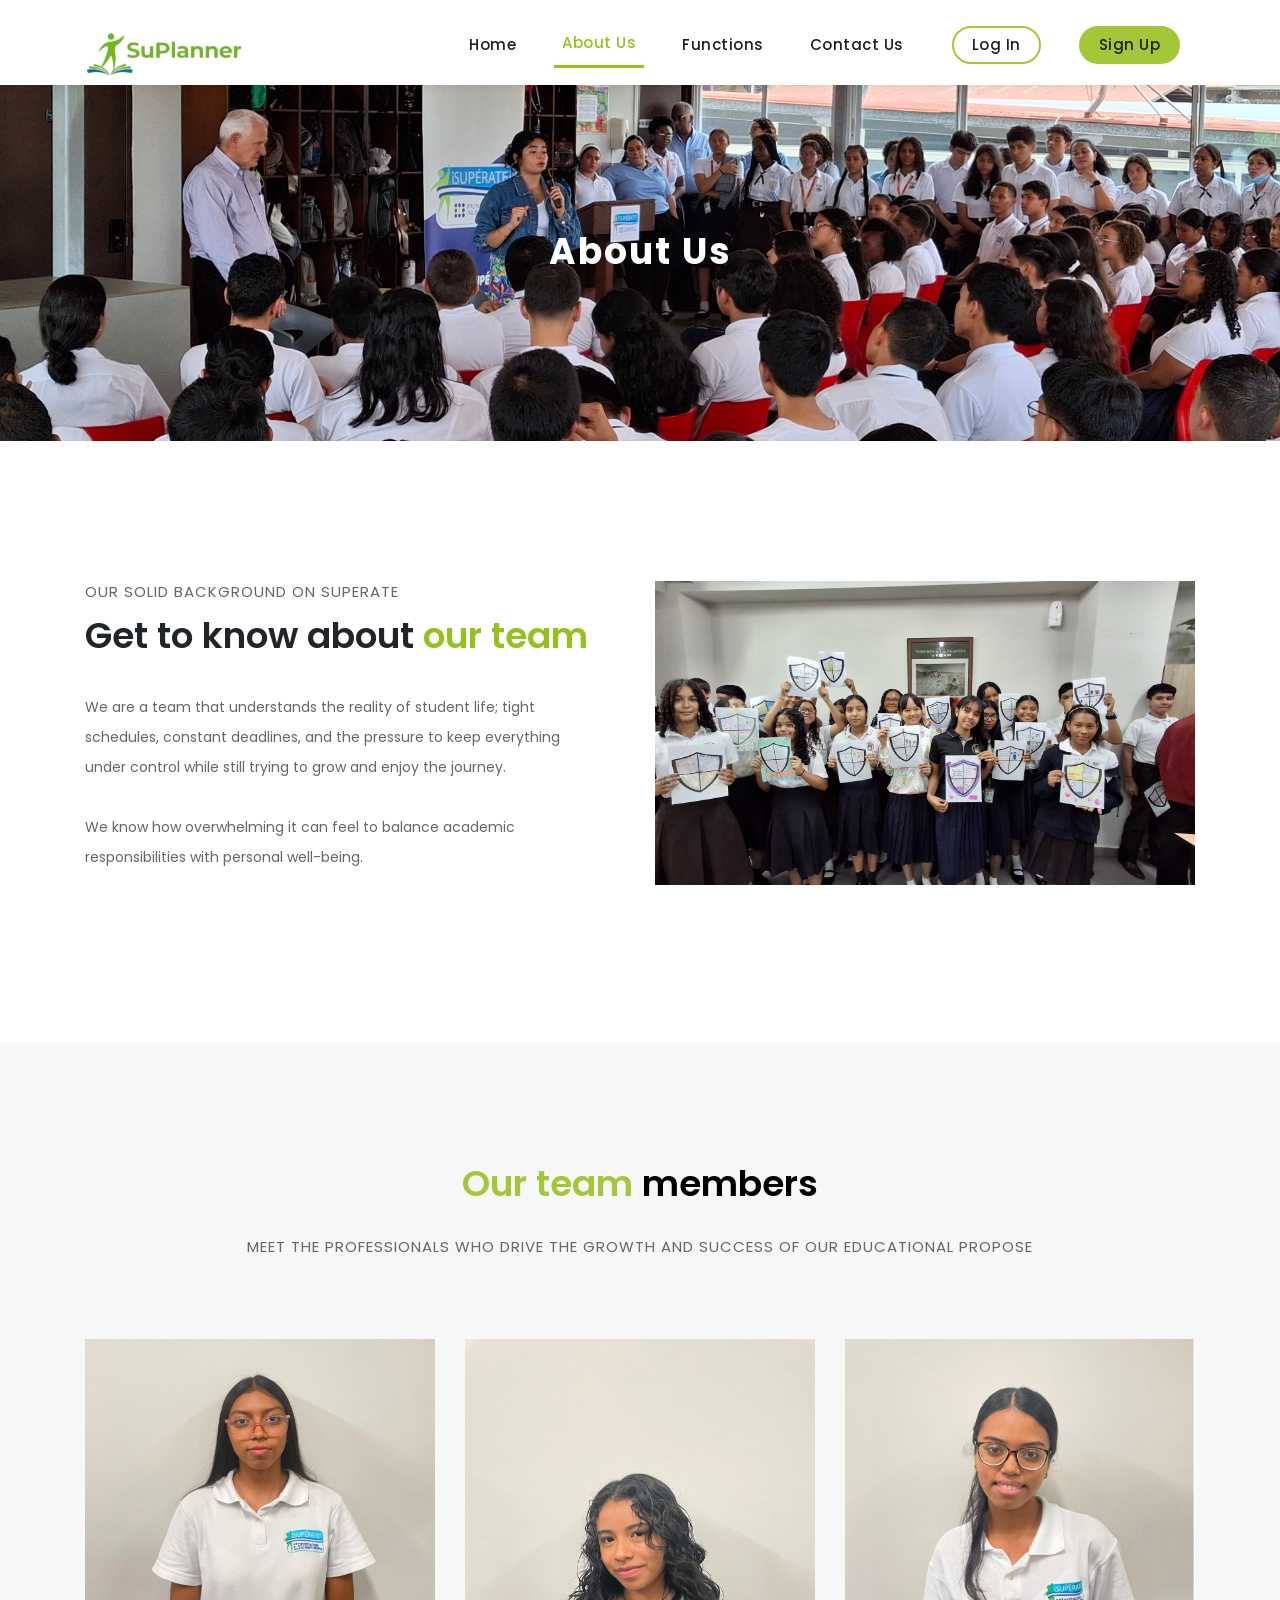
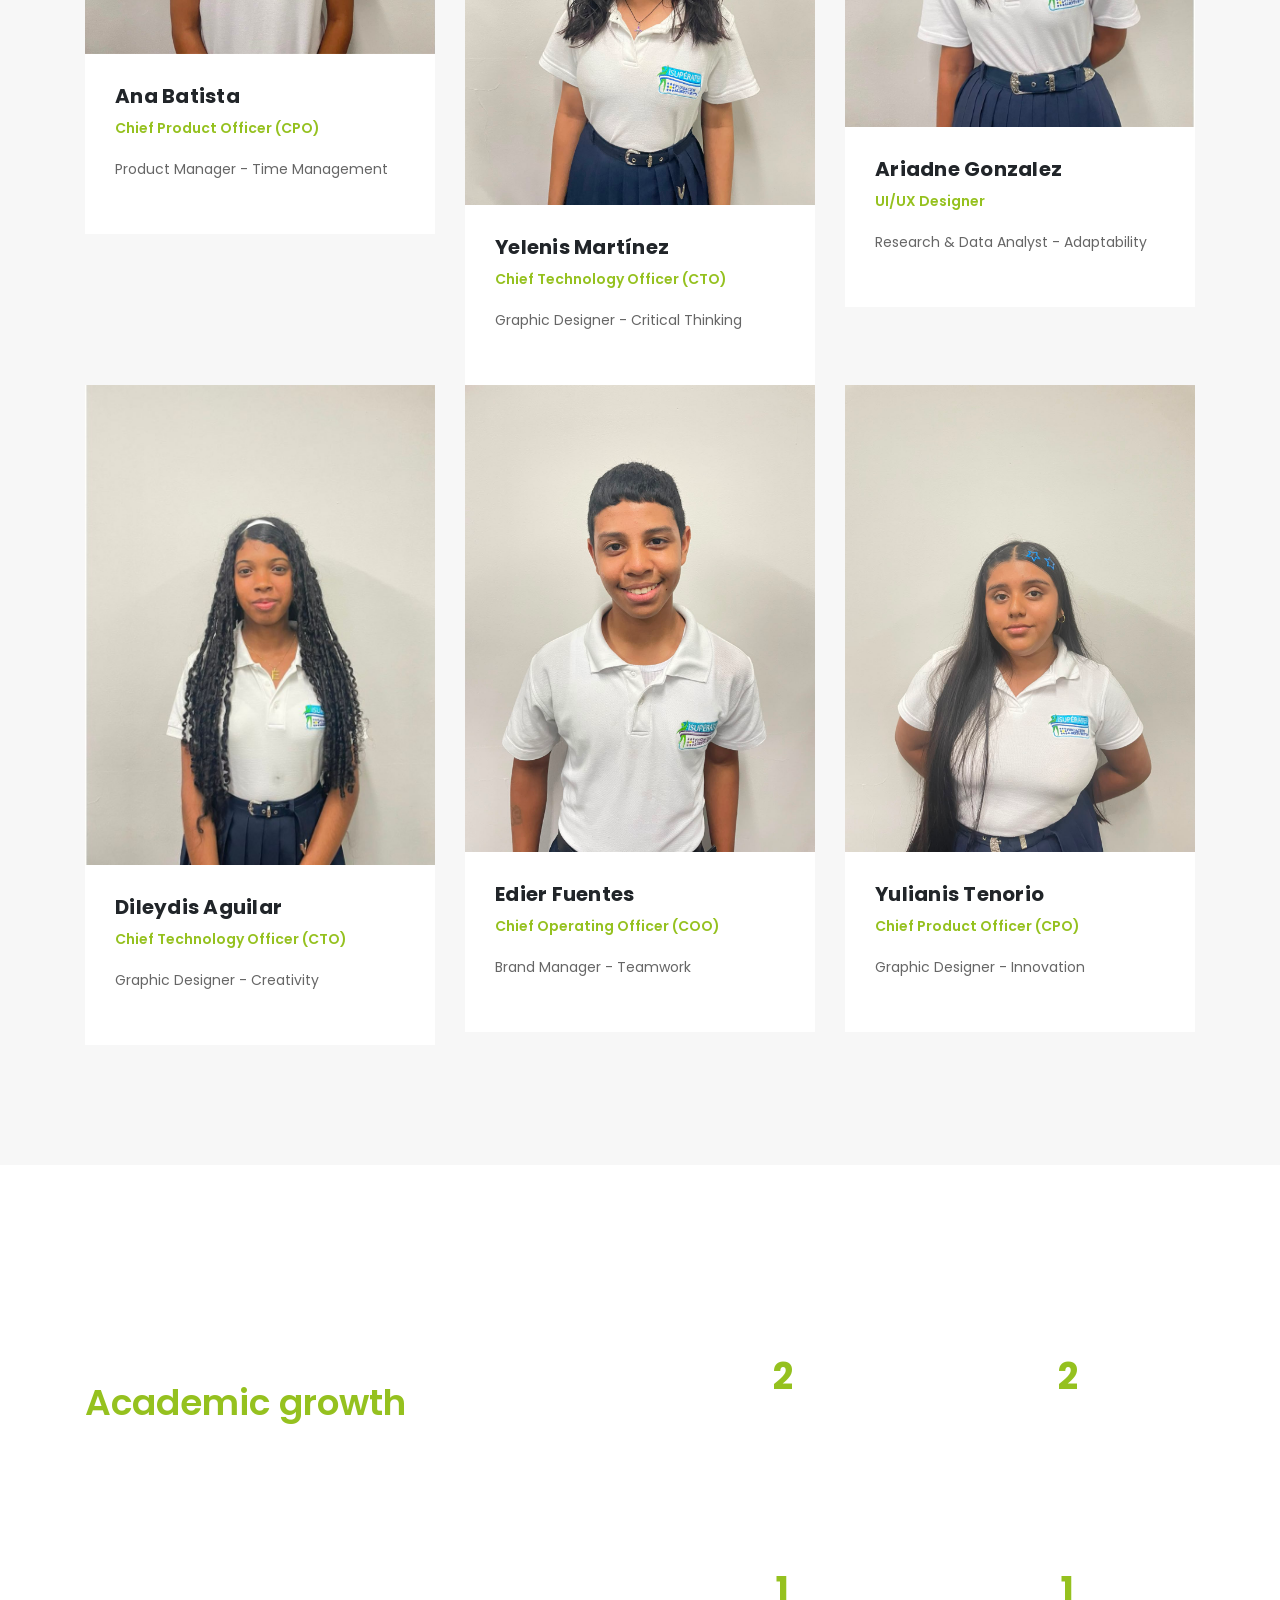
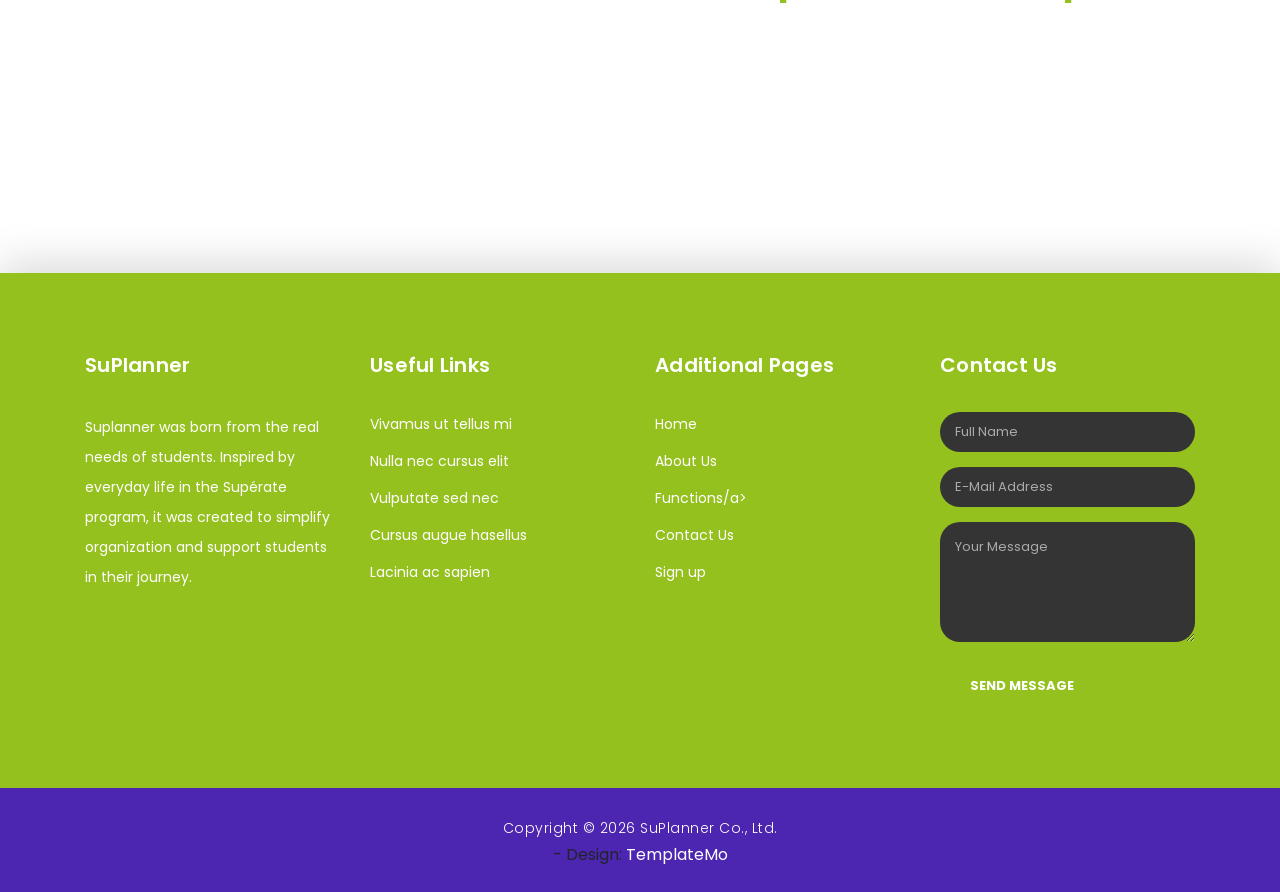
==== commit 02b7cb51: "e are a team that understands the reality of student life; tight schedules, constant deadlines, and " ====
--- a/about.html
+++ b/about.html
@@ -27,284 +27,145 @@
 -->
 
 <style>
- /* =========================================================
-   HEADER PRINCIPAL - SUPLANNER
-   ========================================================= */
-
-header {
-  position: absolute;
-  width: 100%;
-  height: 85px;
-  background: rgba(0, 0, 0, 0.35);
-  z-index: 100;
-  transition: all 0.3s ease;
-  border-bottom: 1px solid rgba(164, 198, 57, 0.25);
-  box-shadow: 0 4px 20px rgba(0, 0, 0, 0.15);
-}
-
-/* Barra de navegación */
-.navbar {
-  padding: 10px 0;
-  height: 100%;
-}
-
-/* =========================================================
-   LOGO
-   ========================================================= */
-
-.navbar-brand {
-  display: flex;
-  align-items: center;
-  padding-top: 0;
-  padding-bottom: 0;
-  margin-right: 35px;
-  overflow: visible;
-}
-
-.navbar-brand img {
-  height: 75px;
-  max-height: 75px;
-  width: auto;
-  object-fit: contain;
-  transition: all 0.3s ease;
-}
-
-/* Efecto al pasar el mouse sobre el logo */
-.navbar-brand:hover img {
-  transform: scale(1.05);
-  filter: drop-shadow(0 0 8px rgba(164, 198, 57, 0.35));
-}
-
-/* =========================================================
-   MENÚ PRINCIPAL
-   ========================================================= */
-
-.navbar-nav {
-  align-items: center;
-  gap: 5px;
-}
-
-.navbar-nav .nav-item .nav-link {
-  position: relative;
-  padding: 10px 14px;
-  color: #ffffff !important;
-  font-weight: 500;
-  font-size: 14px;
-  letter-spacing: 0.3px;
-  text-decoration: none;
-  transition: all 0.3s ease;
-  text-shadow: 0 1px 3px rgba(0, 0, 0, 0.6);
-}
-
-/* Línea verde debajo del enlace */
-.navbar-nav .nav-item .nav-link:not(.btn-nav-login):not(.btn-nav-signup)::after {
-  content: "";
-  position: absolute;
-  left: 50%;
-  bottom: 2px;
-  width: 0;
-  height: 2px;
-  background-color: #a4c639;
-  border-radius: 2px;
-  transform: translateX(-50%);
-  transition: width 0.3s ease;
-}
-
-/* Hover de los enlaces */
-.navbar-nav .nav-item .nav-link:hover {
-  color: #ffffff !important;
-  transform: translateY(-2px);
-  text-shadow: 0 0 8px rgba(255, 255, 255, 0.35);
-}
-
-/* Línea al pasar el mouse */
-.navbar-nav .nav-item .nav-link:hover::after {
-  width: 65%;
-}
-
-/* Página activa */
-.navbar-nav .nav-item.active .nav-link {
-  color: #ffffff !important;
-}
-
-.navbar-nav .nav-item.active .nav-link::after {
-  width: 65%;
-}
-
-/* =========================================================
-   BOTÓN LOGIN
-   ========================================================= */
-
-.btn-nav-login {
-  background: rgba(0, 0, 0, 0.15);
-  color: #ffffff !important;
-  border: 2px solid #a4c639;
-  border-radius: 25px;
-  padding: 7px 20px !important;
-  margin-left: 12px;
-  transition: all 0.3s ease;
-  text-shadow: none !important;
-}
-
-/* Quitar línea inferior del botón */
-.btn-nav-login::after {
-  display: none !important;
-}
-
-.btn-nav-login:hover {
-  background-color: #a4c639;
-  color: #ffffff !important;
-  border-color: #a4c639;
-  transform: translateY(-2px) !important;
-  box-shadow: 0 5px 15px rgba(164, 198, 57, 0.3);
-}
-
-/* =========================================================
-   BOTÓN SIGN UP
-   ========================================================= */
-
-.btn-nav-signup {
-  background-color: #a4c639;
-  color: #ffffff !important;
-  border: 2px solid #a4c639;
-  border-radius: 25px;
-  padding: 7px 20px !important;
-  margin-left: 8px;
-  transition: all 0.3s ease;
-  text-shadow: none !important;
-}
-
-/* Quitar línea inferior del botón */
-.btn-nav-signup::after {
-  display: none !important;
-}
-
-.btn-nav-signup:hover {
-  background-color: #8fae2d;
-  border-color: #8fae2d;
-  color: #ffffff !important;
-  transform: translateY(-2px) !important;
-  box-shadow: 0 5px 15px rgba(164, 198, 57, 0.4);
-}
-
-/* =========================================================
-   MENÚ HAMBURGUESA
-   ========================================================= */
-
-.navbar-toggler {
-  border: none;
-  background: transparent;
-  padding: 0;
-  outline: none !important;
-  box-shadow: none !important;
-}
-
-.navbar-toggler:focus {
-  outline: none;
-  box-shadow: none;
-}
-
-.hamburger-icon {
-  width: 30px;
-  height: 22px;
-  position: relative;
-  display: flex;
-  flex-direction: column;
-  justify-content: space-between;
-  cursor: pointer;
-}
-
-.hamburger-icon span {
-  display: block;
-  height: 3px;
-  width: 100%;
-  background-color: #ffffff;
-  border-radius: 3px;
-  transition: all 0.3s ease-in-out;
-}
-
-/* Animación al abrir */
-.navbar-toggler[aria-expanded="true"] .hamburger-icon span:nth-child(1) {
-  transform: translateY(9.5px) rotate(45deg);
-  background-color: #a4c639;
-}
-
-.navbar-toggler[aria-expanded="true"] .hamburger-icon span:nth-child(2) {
-  opacity: 0;
-}
-
-.navbar-toggler[aria-expanded="true"] .hamburger-icon span:nth-child(3) {
-  transform: translateY(-9.5px) rotate(-45deg);
-  background-color: #a4c639;
-}
-
-/* =========================================================
-   RESPONSIVE - TABLETS Y MÓVILES
-   ========================================================= */
-
-@media (max-width: 991px) {
-
+  /* --- CONTROL DE LA BARRA DE NAVEGACIÓN Y HEADER --- */
   header {
-    height: 70px;
-    background-color: #1e1e1e;
-    border-bottom: 1px solid rgba(164, 198, 57, 0.3);
-  }
-
+    position: absolute;
+    width: 100%;
+    height: 85px; /* Altura del header ajustada */
+    background-color: transparent;
+    z-index: 100;
+    transition: all 0.3s ease;
+  }
+
+  .navbar {
+    padding: 10px 0px;
+    height: 100%;
+  }
+
+  .navbar-brand {
+    display: flex;
+    align-items: center;
+    padding-top: 0;
+    padding-bottom: 0;
+    margin-right: 20px;
+    overflow: visible; /* Permite destacar el logo */
+  }
+
+  /* Logo más visible y destacado */
   .navbar-brand img {
-    height: 50px;
-    max-height: 50px;
-  }
-
-  .navbar-collapse {
-    background-color: #1e1e1e;
-    padding: 20px;
-    border-radius: 0 0 10px 10px;
-    box-shadow: 0 10px 25px rgba(0, 0, 0, 0.4);
-    margin-top: 10px;
+    height: 90px;           /* Altura mayor para máxima visibilidad */
+    max-height: 90px;
+    width: auto;            /* Mantiene la proporción original */
+    object-fit: contain;
+    transition: all 0.3s ease;
+    filter:none;
   }
 
   .navbar-nav {
-    gap: 0;
-  }
-
-  .navbar-nav .nav-item {
-    width: 100%;
+    align-items: center;    /* Centra verticalmente los botones del menú con el logo */
   }
 
   .navbar-nav .nav-item .nav-link {
-    color: #ffffff !important;
-    padding: 12px 15px;
-    text-align: center;
-  }
-
-  .navbar-nav .nav-item .nav-link:hover {
-    color: #a4c639 !important;
-    transform: none;
-  }
-
-  .navbar-nav .nav-item .nav-link::after {
-    display: none;
-  }
-
-  .btn-nav-login,
-  .btn-nav-signup {
-    margin-left: 0;
-    margin-top: 10px;
-    text-align: center;
+    padding-top: 10px;
+    padding-bottom: 10px;
+  }
+  /* --- MENÚ HAMBURGUESA ESTÉTICO --- */
+  .navbar-toggler {
+        border: none;
+        background: transparent;
+        padding: 0;
+        outline: none;
+        box-shadow: none;
+      }
+
+      .navbar-toggler:focus {
+        outline: none;
+        box-shadow: none;
+      }
+
+      .hamburger-icon {
+        width: 30px;
+        height: 22px;
+        position: relative;
+        display: flex;
+        flex-direction: column;
+        justify-content: space-between;
+        cursor: pointer;
+      }
+
+      .hamburger-icon span {
+        display: block;
+        height: 3px;
+        width: 100%;
+        background-color: #fff;
+        border-radius: 3px;
+        transition: all 0.3s ease-in-out;
+      }
+
+      /* Animación del menú hamburguesa al abrirse */
+      .navbar-toggler[aria-expanded="true"] .hamburger-icon span:nth-child(1) {
+        transform: translateY(9.5px) rotate(45deg);
+        background-color: #a4c639;
+      }
+
+      .navbar-toggler[aria-expanded="true"] .hamburger-icon span:nth-child(2) {
+        opacity: 0;
+      }
+
+      .navbar-toggler[aria-expanded="true"] .hamburger-icon span:nth-child(3) {
+        transform: translateY(-9.5px) rotate(-45deg);
+        background-color: #a4c639;
+      }
+
+      /* Botones de Autenticación Navbar */
+      .btn-nav-login {
+        background-color: transparent;
+        color: #111658; !important;
+        border: 2px solid #a4c639;
+        border-radius: 20px;
+        padding: 6px 18px !important;
+        margin-left: 10px;
+        transition: all 0.3s ease;
+      }
+
+      .btn-nav-login:hover {
+        background-color: #a4c639;
+        color: #fff !important;
+      }
+
+      .btn-nav-signup {
+        background-color: #a4c639;
+        color: #111658;!important;
+        border-radius: 20px;
+        padding: 8px 20px !important;
+        margin-left: 8px;
+        transition: all 0.3s ease;
+      }
+
+      .btn-nav-signup:hover {
+        background-color: #8fae2d;
+        color: #fff !important;
+      }
+
+  /* Ajuste responsivo para teléfonos y tablets */
+  @media (max-width: 991px) {
+    header {
+      height: 70px;
+    }
+    
+    .navbar-brand img {
+      height: 50px;         /* Tamaño adaptado para pantallas móviles */
+      max-height: 50px;
+    }
+  }
+
+  /* --- LOGO EN EL PIE DE PÁGINA (FOOTER) --- */
+  .footer-logo {
+    height: 55px;
+    width: auto;
+    margin-bottom: 20px;
     display: block;
   }
-}
-
-/* =========================================================
-   FOOTER LOGO
-   ========================================================= */
-
-.footer-logo {
-  height: 55px;
-  width: auto;
-  margin-bottom: 20px;
-  display: block;
-}
   </style>
   
   </head>
@@ -321,27 +182,6 @@
     </div>  
     <!-- ***** Preloader End ***** -->
 
-    <!-- Header -->
-    <div class="sub-header">
-      <div class="container">
-        <div class="row">
-          <div class="col-md-8 col-xs-12">
-            <ul class="left-info">
-              <li><a href="#"><i class="fa fa-clock-o"></i>Monday-Friday</a></li>
-              <li><a href="#"><i class="fa fa-phone"></i>6825-6832</a></li>
-            </ul>
-          </div>
-          <div class="col-md-4">
-            <ul class="right-icons">
-              <li><a href="#"><i class="fa fa-facebook"></i></a></li>
-              <li><a href="#"><i class="fa fa-twitter"></i></a></li>
-              <li><a href="#"><i class="fa fa-linkedin"></i></a></li>
-              <li><a href="#"><i class="fa fa-behance"></i></a></li>
-            </ul>
-          </div>
-        </div>
-      </div>
-    </div>
     
     <header class="">
       <nav class="navbar navbar-expand-lg">
@@ -372,24 +212,6 @@
                 <a class="nav-link" href="contact.html">Contact Us</a>
               </li>
 
-               <li class="nav-item dropdown">
-    <a class="nav-link dropdown-toggle" href="#" id="moreDropdown"
-       role="button" data-toggle="dropdown" aria-haspopup="true"
-       aria-expanded="false">
-        More
-    </a>
-
-    <div class="dropdown-menu dropdown-menu-right" aria-labelledby="moreDropdown">
-        <a class="dropdown-item" href="Calendario.html">
-            <i class="fa fa-calendar"></i> Planner
-        </a>
-
-        <a class="dropdown-item" href="libreria.html">
-            <i class="fa fa-bar-chart"></i> Library
-        </a>
-    </div>
-</li>
-
                <!-- Botones Funcionales de Login y Sign Up -->
                <li class="nav-item">
                 <a class="nav-link btn-nav-login" href="#" data-toggle="modal" data-target="#loginModal">Log In</a>
@@ -414,7 +236,7 @@
         <div class="row">
           <div class="col-md-12">
             <h1>About Us</h1>
-            <span>We have 16 years of experience</span>
+            
           </div>
         </div>
       </div>
@@ -428,12 +250,12 @@
               <div class="row">
                 <div class="col-md-6 align-self-center">
                   <div class="right-content">
-                    <span>our solid background on finance</span>
+                    <span>our solid background on Superate</span>
 
                    <h2>Get to know about <em>our team</em></h2>
                     <p>We are a team that understands the reality of student life; tight schedules, constant deadlines, and the pressure to keep everything under control while still trying to grow and enjoy the journey. 
                     <br><br>We know how overwhelming it can feel to balance academic responsibilities with personal well-being.</p>
-                    <a href="" class="filled-button">Read More</a>
+                    
                   </div>
                 </div>
                 <div class="col-md-6">
@@ -457,23 +279,58 @@
               <span> Meet the professionals who drive the growth and success of our educational propose </span>
             </div>
           </div>
+
+          <div class="col-md-4">
+            <div class="team-item">
+              <img src="assets/images/ana.jpg" alt="">
+              <div class="down-content">
+                  <h4>Ana Batista</h4>
+                  <span>Chief Product Officer (CPO)</span>
+                  <p> Product Manager - Time Management</p>
+              </div>
+            </div>
+          </div>
+          
           <div class="col-md-4">
             <div class="team-item">
               <img src="assets/images/team_01.jpg" alt="">
               <div class="down-content">
                 <h4>Yelenis Martínez</h4>
-                <span>Co-Founder</span>
-                <p>In sem sem, dapibus non lacus auctor, ornare sollicitudin lacus. Aliquam ipsum urna, semper quis.</p>
-              </div>
-            </div>
-          </div>
+                <span>Chief Technology Officer (CTO)</span>
+                <p>Graphic Designer - Critical Thinking</p>
+              </div>
+            </div>
+          </div>
+
+                    <div class="col-md-4">
+            <div class="team-item">
+              <img src="assets/images/ariadne.jpg" alt="">
+              <div class="down-content">
+                  <h4>Ariadne Gonzalez</h4>
+                  <span> UI/UX Designer</span>
+                  <p>Research & Data Analyst - Adaptability</p>
+              </div>
+            </div>
+          </div>
+
+                    <div class="col-md-4">
+            <div class="team-item">
+              <img src="assets/images/dileydis.jpg" alt="">
+              <div class="down-content">
+                  <h4>Dileydis Aguilar</h4>
+                  <span>Chief Technology Officer (CTO)</span>
+                  <p> Graphic Designer - Creativity</p>
+              </div>
+            </div>
+          </div>
+
           <div class="col-md-4">
             <div class="team-item">
               <img src="assets/images/team_02.jpg" alt="">
               <div class="down-content">
                 <h4>Edier Fuentes</h4>
-                <span>Chief Marketing Officer</span>
-                <p>In sem sem, dapibus non lacus auctor, ornare sollicitudin lacus. Aliquam ipsum urna, semper quis.</p>
+                <span>Chief Operating Officer (COO)</span>
+                <p>Brand Manager - Teamwork</p>
               </div>
             </div>
           </div>
@@ -482,8 +339,8 @@
               <img src="assets/images/team_03.jpg" alt="">
               <div class="down-content">
                 <h4>Yulianis Tenorio</h4>
-                <span>Financial Analyst</span>
-                <p>In sem sem, dapibus non lacus auctor, ornare sollicitudin lacus. Aliquam ipsum urna, semper quis.</p>
+                <span>Chief Product Officer (CPO)</span>
+                <p>Graphic Designer - Innovation</p>
               </div>
             </div>
           </div>
@@ -500,7 +357,7 @@
               <h2>Our solutions for your <em>Academic growth</em></h2>
               <p>Pellentesque ultrices at turpis in vestibulum. Aenean pretium elit nec congue elementum. Nulla luctus laoreet porta. Maecenas at nisi tempus, porta metus vitae, faucibus augue. 
               <br><br>Fusce et venenatis ex. Quisque varius, velit quis dictum sagittis, odio velit molestie nunc, ut posuere ante tortor ut neque.</p>
-              <a href="" class="filled-button">Read More</a>
+  
             </div>
           </div>
           <div class="col-md-6 align-self-center">
@@ -535,59 +392,6 @@
       </div>
     </div>
 
-    <div class="testimonials">
-      <div class="container">
-        <div class="row">
-          <div class="col-md-12">
-            <div class="section-heading">
-              <h2>Meet Out Team</h2>
-              <span>Passionate students working together to transform the way students learn and stay organized</span>
-            </div>
-          </div>
-          <div class="col-md-12">
-            <div class="owl-testimonials owl-carousel">
-              
-              <div class="testimonial-item">
-                <div class="inner-content">
-                  <h4>Marlys Nuñez</h4>
-                  <span>Chief Financial Analyst</span>
-                  <p>"Nulla ullamcorper, ipsum vel condimentum congue, mi odio vehicula tellus, sit amet malesuada justo sem sit amet quam. Pellentesque in sagittis lacus."</p>
-                </div>
-                <img src="http://placehold.it/60x60" alt="">
-              </div>
-              
-              <div class="testimonial-item">
-                <div class="inner-content">
-                  <h4>Ana Batista</h4>
-                  <span>Market Specialist</span>
-                  <p>"In eget leo ante. Sed nibh leo, laoreet accumsan euismod quis, scelerisque a nunc. Mauris accumsan, arcu id ornare malesuada, est nulla luctus nisi."</p>
-                </div>
-                <img src="http://placehold.it/60x60" alt="">
-              </div>
-              
-              <div class="testimonial-item">
-                <div class="inner-content">
-                  <h4>Ariadne Gonzalez</h4>
-                  <span>Chief Accountant</span>
-                  <p>"Ut ultricies maximus turpis, in sollicitudin ligula posuere vel. Donec finibus maximus neque, vitae egestas quam imperdiet nec. Proin nec mauris eu tortor consectetur tristique."</p>
-                </div>
-                <img src="http://placehold.it/60x60" alt="">
-              </div>
-              
-              <div class="testimonial-item">
-                <div class="inner-content">
-                  <h4>Dileydis Aguilar</h4>
-                  <span>Marketing Head</span>
-                  <p>"Curabitur sollicitudin, tortor at suscipit volutpat, nisi arcu aliquet dui, vitae semper sem turpis quis libero. Quisque vulputate lacinia nisl ac lobortis."</p>
-                </div>
-                <img src="http://placehold.it/60x60" alt="">
-              </div>
-              
-            </div>
-          </div>
-        </div>
-      </div>
-    </div>
 
     <!-- Footer Starts Here -->
     <footer>
@@ -597,12 +401,7 @@
             <h4>SuPlanner</h4>
             <p>Suplanner was born from the real needs of students.
               Inspired by everyday life in the Supérate program, it was created to simplify organization and support students in their journey.</p>
-            <ul class="social-icons">
-              <li><a rel="nofollow" href="https://fb.com/templatemo" target="_blank"><i class="fa fa-facebook"></i></a></li>
-              <li><a href="#"><i class="fa fa-twitter"></i></a></li>
-              <li><a href="#"><i class="fa fa-linkedin"></i></a></li>
-              <li><a href="#"><i class="fa fa-behance"></i></a></li>
-            </ul>
+
           </div>
           <div class="col-md-3 footer-item">
             <h4>Useful Links</h4>
@@ -617,11 +416,11 @@
           <div class="col-md-3 footer-item">
             <h4>Additional Pages</h4>
             <ul class="menu-list">
+              <li><a href="#">Home</a></li>
               <li><a href="#">About Us</a></li>
-              <li><a href="#">How We Work</a></li>
-              <li><a href="#">Quick Support</a></li>
+              <li><a href="#">Functions/a></li>
               <li><a href="#">Contact Us</a></li>
-              <li><a href="#">Privacy Policy</a></li>
+              <li><a href="#">Sign up</a></li>
             </ul>
           </div>
           <div class="col-md-3 footer-item last-item">
@@ -661,7 +460,7 @@
       <div class="container">
         <div class="row">
           <div class="col-md-12">
-            <p>Copyright &copy; 2026 SuPlanner Co., Ltd.
+            <p>Copyright &copy; 2026 SuPlanner Co., Ltd.</p>
 
               <!-- Login Modal Integration -->
     <div class="modal fade" id="loginModal" tabindex="-1" role="dialog" aria-labelledby="loginModalLabel" aria-hidden="true">
--- a/assets/css/templatemo-finance-business.css
+++ b/assets/css/templatemo-finance-business.css
@@ -75,12 +75,12 @@
 .section-heading h2 {
 	font-size: 36px;
 	font-weight: 600;
-	color: #1e1e1e;
+	color: #a4c639;
 }
 
 .section-heading em {
 	font-style: normal;
-	color: #a4c639;
+	color: #010101;
 }
 
 .section-heading span {
@@ -1150,7 +1150,7 @@
 	display: inline-block;
 	background-color: #95c11f;
   	font-size: 20px;
-  	color: #d3f513;
+  	color: #111658;;
   	letter-spacing: 0.5px;
   	font-weight: 700;
   	transition: all 0.3s;
@@ -1190,7 +1190,7 @@
 }
 .tabs-content p {
   font-size: 14px;
-  color: #c32792;
+  color: #111658;
   margin-bottom: 0px;
 }
 
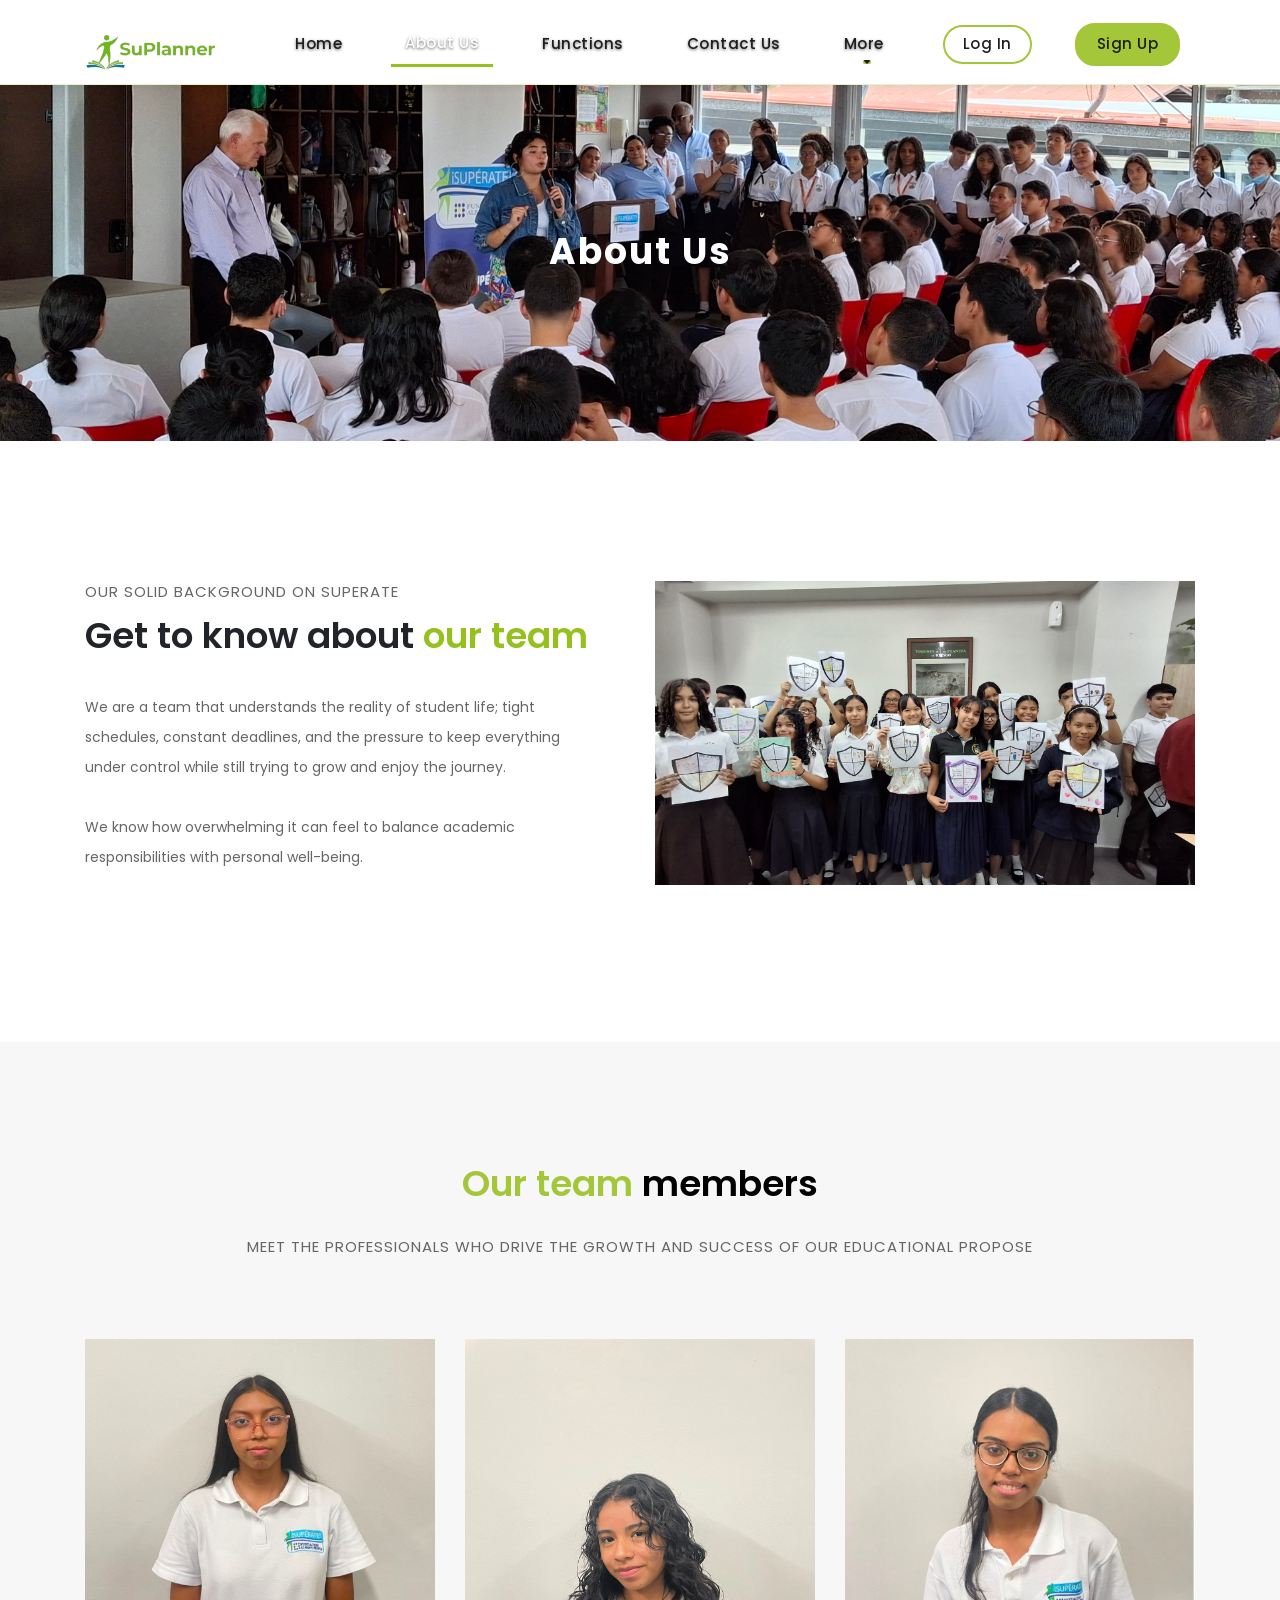
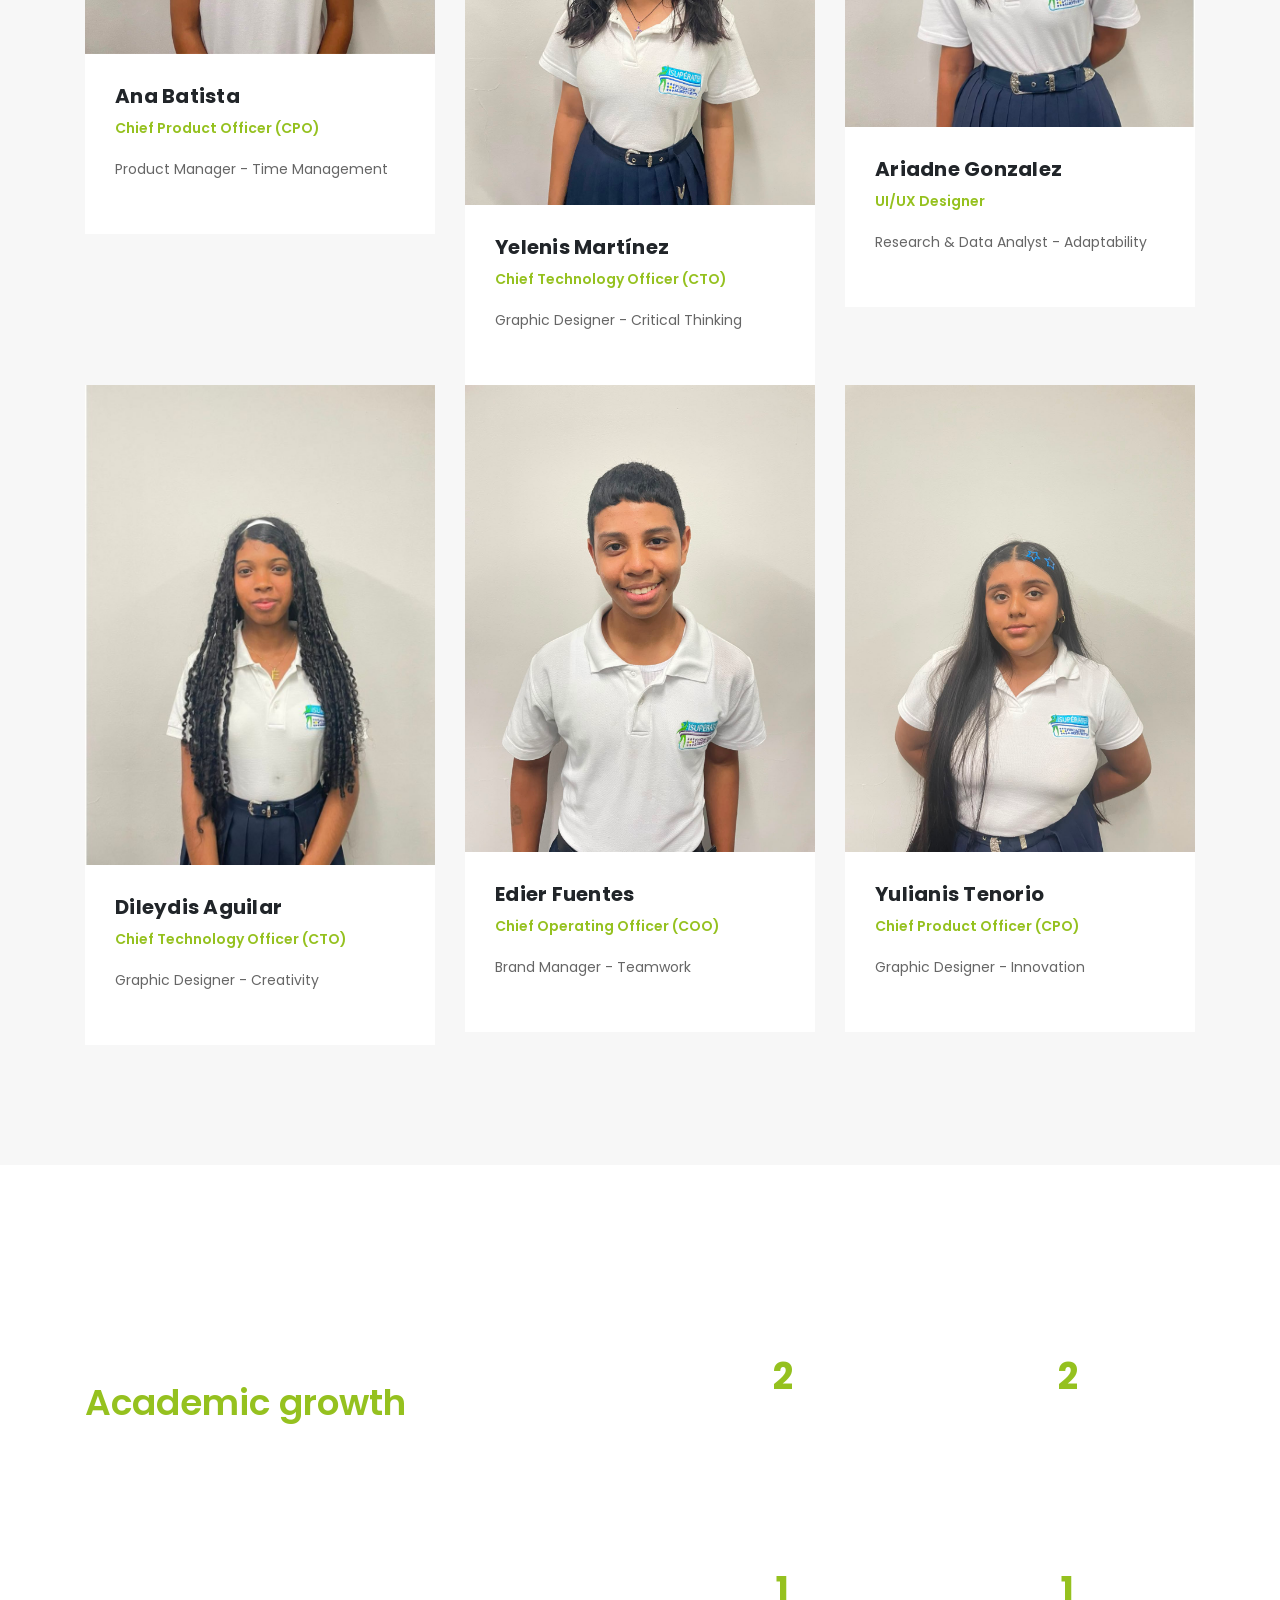
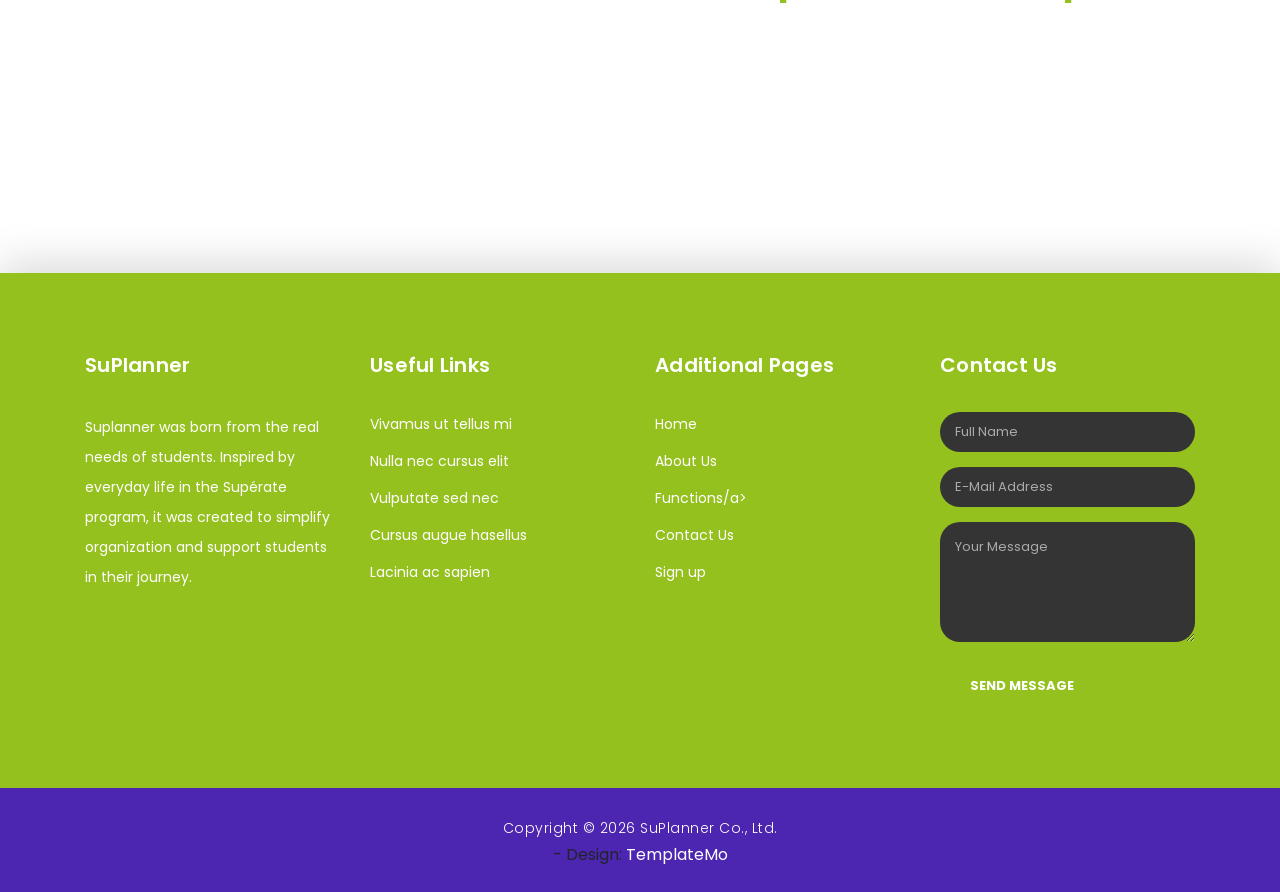
==== commit b6f1cd0e: "cambios finales" ====
--- a/about.html
+++ b/about.html
@@ -27,100 +27,221 @@
 -->
 
 <style>
-  /* --- CONTROL DE LA BARRA DE NAVEGACIÓN Y HEADER --- */
-  header {
-    position: absolute;
-    width: 100%;
-    height: 85px; /* Altura del header ajustada */
-    background-color: transparent;
-    z-index: 100;
-    transition: all 0.3s ease;
-  }
-
-  .navbar {
-    padding: 10px 0px;
-    height: 100%;
-  }
-
-  .navbar-brand {
-    display: flex;
-    align-items: center;
-    padding-top: 0;
-    padding-bottom: 0;
-    margin-right: 20px;
-    overflow: visible; /* Permite destacar el logo */
-  }
-
-  /* Logo más visible y destacado */
-  .navbar-brand img {
-    height: 90px;           /* Altura mayor para máxima visibilidad */
-    max-height: 90px;
-    width: auto;            /* Mantiene la proporción original */
-    object-fit: contain;
-    transition: all 0.3s ease;
-    filter:none;
-  }
-
-  .navbar-nav {
-    align-items: center;    /* Centra verticalmente los botones del menú con el logo */
-  }
-
-  .navbar-nav .nav-item .nav-link {
-    padding-top: 10px;
-    padding-bottom: 10px;
-  }
-  /* --- MENÚ HAMBURGUESA ESTÉTICO --- */
-  .navbar-toggler {
-        border: none;
-        background: transparent;
-        padding: 0;
-        outline: none;
-        box-shadow: none;
-      }
-
-      .navbar-toggler:focus {
-        outline: none;
-        box-shadow: none;
-      }
-
-      .hamburger-icon {
-        width: 30px;
-        height: 22px;
-        position: relative;
-        display: flex;
-        flex-direction: column;
-        justify-content: space-between;
-        cursor: pointer;
-      }
-
-      .hamburger-icon span {
-        display: block;
-        height: 3px;
-        width: 100%;
-        background-color: #fff;
-        border-radius: 3px;
-        transition: all 0.3s ease-in-out;
-      }
-
-      /* Animación del menú hamburguesa al abrirse */
-      .navbar-toggler[aria-expanded="true"] .hamburger-icon span:nth-child(1) {
-        transform: translateY(9.5px) rotate(45deg);
-        background-color: #a4c639;
-      }
-
-      .navbar-toggler[aria-expanded="true"] .hamburger-icon span:nth-child(2) {
-        opacity: 0;
-      }
-
-      .navbar-toggler[aria-expanded="true"] .hamburger-icon span:nth-child(3) {
-        transform: translateY(-9.5px) rotate(-45deg);
-        background-color: #a4c639;
-      }
+ /* =========================================================
+   HEADER PRINCIPAL - SUPLANNER
+   ========================================================= */
+
+header {
+  position: absolute;
+  width: 100%;
+  height: 85px;
+  background: rgba(0, 0, 0, 0.35);
+  z-index: 100;
+  transition: all 0.3s ease;
+  border-bottom: 1px solid rgba(164, 198, 57, 0.25);
+  box-shadow: 0 4px 20px rgba(0, 0, 0, 0.15);
+}
+
+/* Barra de navegación */
+.navbar {
+  padding: 10px 0;
+  height: 100%;
+}
+
+/* =========================================================
+   LOGO
+   ========================================================= */
+
+.navbar-brand {
+  display: flex;
+  align-items: center;
+  padding-top: 0;
+  padding-bottom: 0;
+  margin-right: 35px;
+  overflow: visible;
+}
+
+.navbar-brand img {
+  height: 75px;
+  max-height: 75px;
+  width: auto;
+  object-fit: contain;
+  transition: all 0.3s ease;
+}
+
+/* Efecto al pasar el mouse sobre el logo */
+.navbar-brand:hover img {
+  transform: scale(1.05);
+  filter: drop-shadow(0 0 8px rgba(164, 198, 57, 0.35));
+}
+
+/* =========================================================
+   MENÚ PRINCIPAL
+   ========================================================= */
+
+.navbar-nav {
+  align-items: center;
+  gap: 5px;
+}
+
+.navbar-nav .nav-item .nav-link {
+  position: relative;
+  padding: 10px 14px;
+  color: #ffffff !important;
+  font-weight: 500;
+  font-size: 14px;
+  letter-spacing: 0.3px;
+  text-decoration: none;
+  transition: all 0.3s ease;
+  text-shadow: 0 1px 3px rgba(0, 0, 0, 0.6);
+}
+
+/* Línea verde debajo del enlace */
+.navbar-nav .nav-item .nav-link:not(.btn-nav-login):not(.btn-nav-signup)::after {
+  content: "";
+  position: absolute;
+  left: 50%;
+  bottom: 2px;
+  width: 0;
+  height: 2px;
+  background-color: #a4c639;
+  border-radius: 2px;
+  transform: translateX(-50%);
+  transition: width 0.3s ease;
+}
+
+/* Hover de los enlaces */
+.navbar-nav .nav-item .nav-link:hover {
+  color: #ffffff !important;
+  transform: translateY(-2px);
+  text-shadow: 0 0 8px rgba(255, 255, 255, 0.35);
+}
+
+/* Línea al pasar el mouse */
+.navbar-nav .nav-item .nav-link:hover::after {
+  width: 65%;
+}
+
+/* Página activa */
+.navbar-nav .nav-item.active .nav-link {
+  color: #ffffff !important;
+}
+
+.navbar-nav .nav-item.active .nav-link::after {
+  width: 65%;
+}
+
+/* =========================================================
+   BOTÓN LOGIN
+   ========================================================= */
+
+.btn-nav-login {
+  background: rgba(0, 0, 0, 0.15);
+  color: #ffffff !important;
+  border: 2px solid #a4c639;
+  border-radius: 25px;
+  padding: 7px 20px !important;
+  margin-left: 12px;
+  transition: all 0.3s ease;
+  text-shadow: none !important;
+}
+
+/* Quitar línea inferior del botón */
+.btn-nav-login::after {
+  display: none !important;
+}
+
+.btn-nav-login:hover {
+  background-color: #a4c639;
+  color: #ffffff !important;
+  border-color: #a4c639;
+  transform: translateY(-2px) !important;
+  box-shadow: 0 5px 15px rgba(164, 198, 57, 0.3);
+}
+
+/* =========================================================
+   BOTÓN SIGN UP
+   ========================================================= */
+
+.btn-nav-signup {
+  background-color: #a4c639;
+  color: #ffffff !important;
+  border: 2px solid #a4c639;
+  border-radius: 25px;
+  padding: 7px 20px !important;
+  margin-left: 8px;
+  transition: all 0.3s ease;
+  text-shadow: none !important;
+}
+
+/* Quitar línea inferior del botón */
+.btn-nav-signup::after {
+  display: none !important;
+}
+
+.btn-nav-signup:hover {
+  background-color: #8fae2d;
+  border-color: #8fae2d;
+  color: #ffffff !important;
+  transform: translateY(-2px) !important;
+  box-shadow: 0 5px 15px rgba(164, 198, 57, 0.4);
+}
+
+/* =========================================================
+   MENÚ HAMBURGUESA
+   ========================================================= */
+
+.navbar-toggler {
+  border: none;
+  background: transparent;
+  padding: 0;
+  outline: none !important;
+  box-shadow: none !important;
+}
+
+.navbar-toggler:focus {
+  outline: none;
+  box-shadow: none;
+}
+
+.hamburger-icon {
+  width: 30px;
+  height: 22px;
+  position: relative;
+  display: flex;
+  flex-direction: column;
+  justify-content: space-between;
+  cursor: pointer;
+}
+
+.hamburger-icon span {
+  display: block;
+  height: 3px;
+  width: 100%;
+  background-color: #ffffff;
+  border-radius: 3px;
+  transition: all 0.3s ease-in-out;
+}
+
+/* Animación al abrir */
+.navbar-toggler[aria-expanded="true"] .hamburger-icon span:nth-child(1) {
+  transform: translateY(9.5px) rotate(45deg);
+  background-color: #a4c639;
+}
+
+.navbar-toggler[aria-expanded="true"] .hamburger-icon span:nth-child(2) {
+  opacity: 0;
+}
+
+.navbar-toggler[aria-expanded="true"] .hamburger-icon span:nth-child(3) {
+  transform: translateY(-9.5px) rotate(-45deg);
+  background-color: #a4c639;
+}
 
       /* Botones de Autenticación Navbar */
       .btn-nav-login {
         background-color: transparent;
-        color: #111658; !important;
+        color: #fff !important;
         border: 2px solid #a4c639;
         border-radius: 20px;
         padding: 6px 18px !important;
@@ -135,7 +256,7 @@
 
       .btn-nav-signup {
         background-color: #a4c639;
-        color: #111658;!important;
+        color: #fff !important;
         border-radius: 20px;
         padding: 8px 20px !important;
         margin-left: 8px;
@@ -211,6 +332,24 @@
               <li class="nav-item">
                 <a class="nav-link" href="contact.html">Contact Us</a>
               </li>
+
+               <li class="nav-item dropdown">
+    <a class="nav-link dropdown-toggle" href="#" id="moreDropdown"
+       role="button" data-toggle="dropdown" aria-haspopup="true"
+       aria-expanded="false">
+        More
+    </a>
+
+    <div class="dropdown-menu dropdown-menu-right" aria-labelledby="moreDropdown">
+        <a class="dropdown-item" href="Calendario.html">
+            <i class="fa fa-calendar"></i> Planner
+        </a>
+
+        <a class="dropdown-item" href="libreria.html">
+            <i class="fa fa-bar-chart"></i> Library
+        </a>
+    </div>
+</li>
 
                <!-- Botones Funcionales de Login y Sign Up -->
                <li class="nav-item">
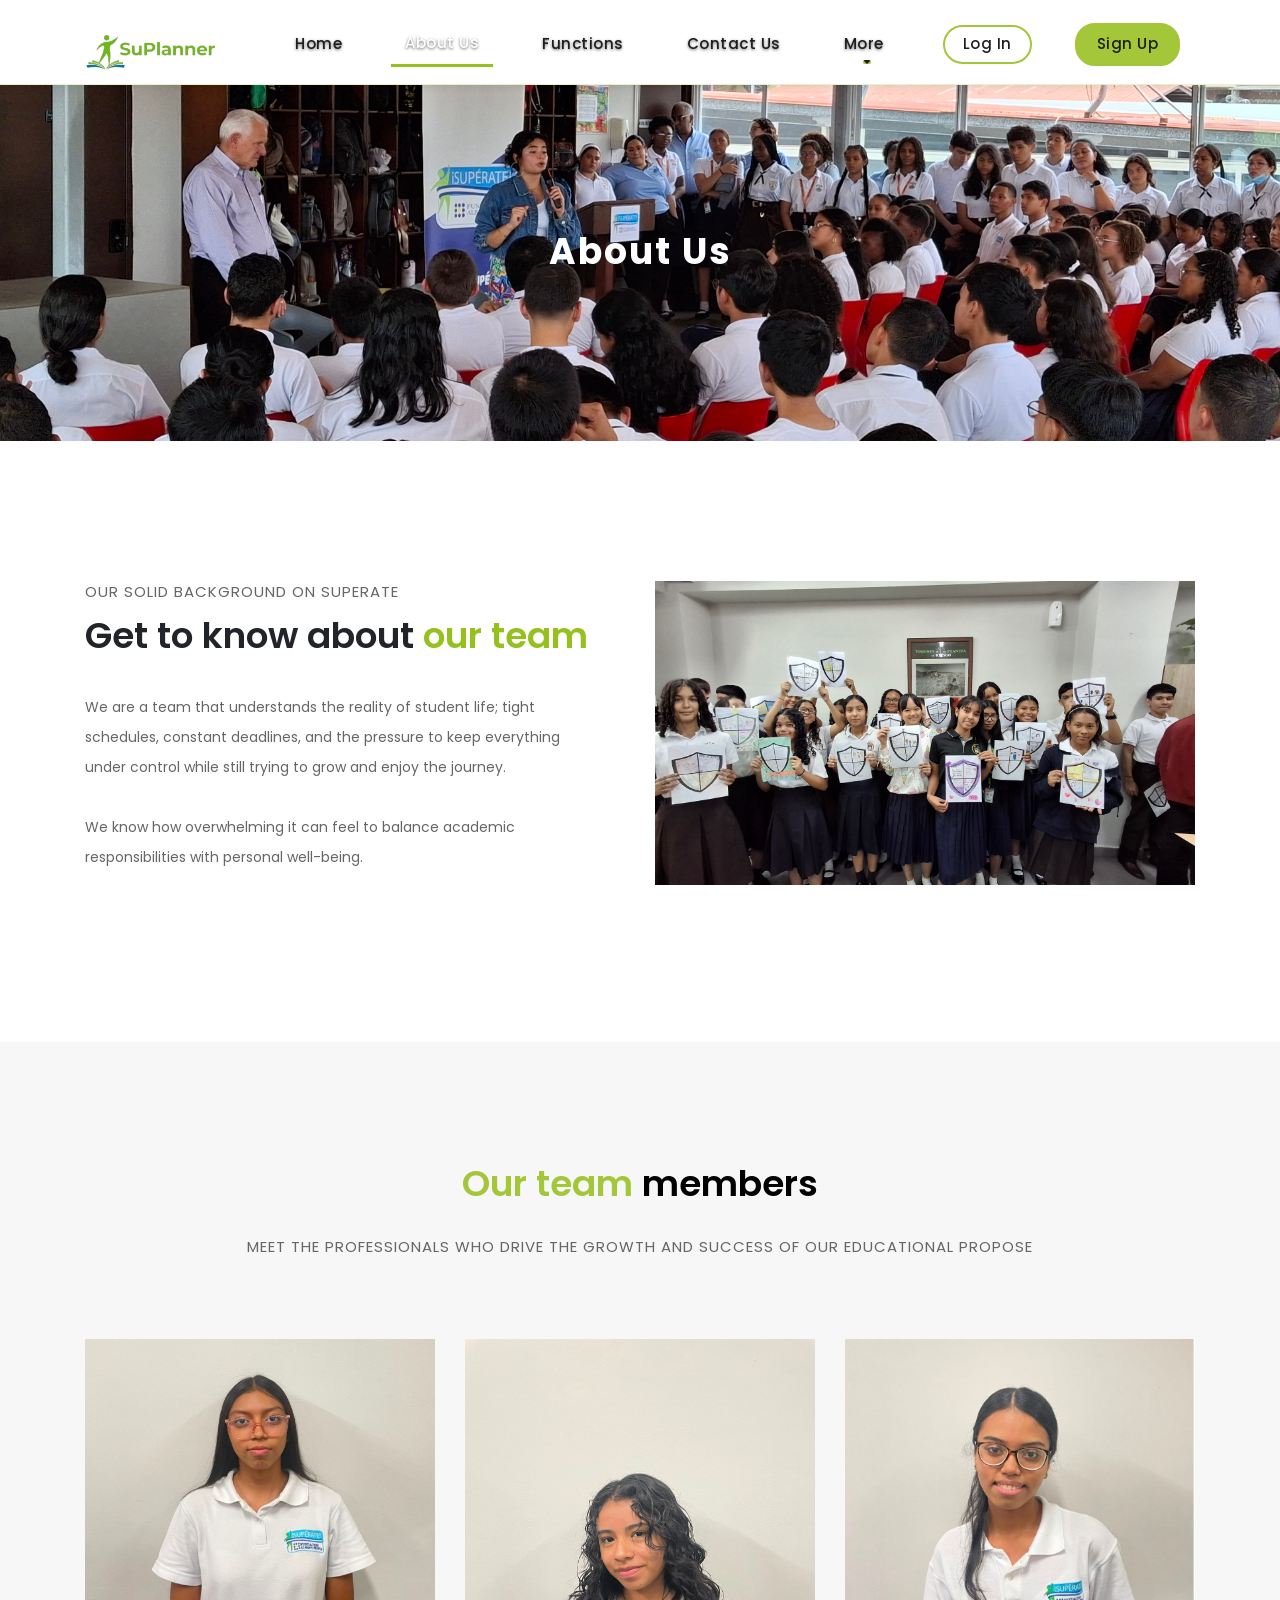
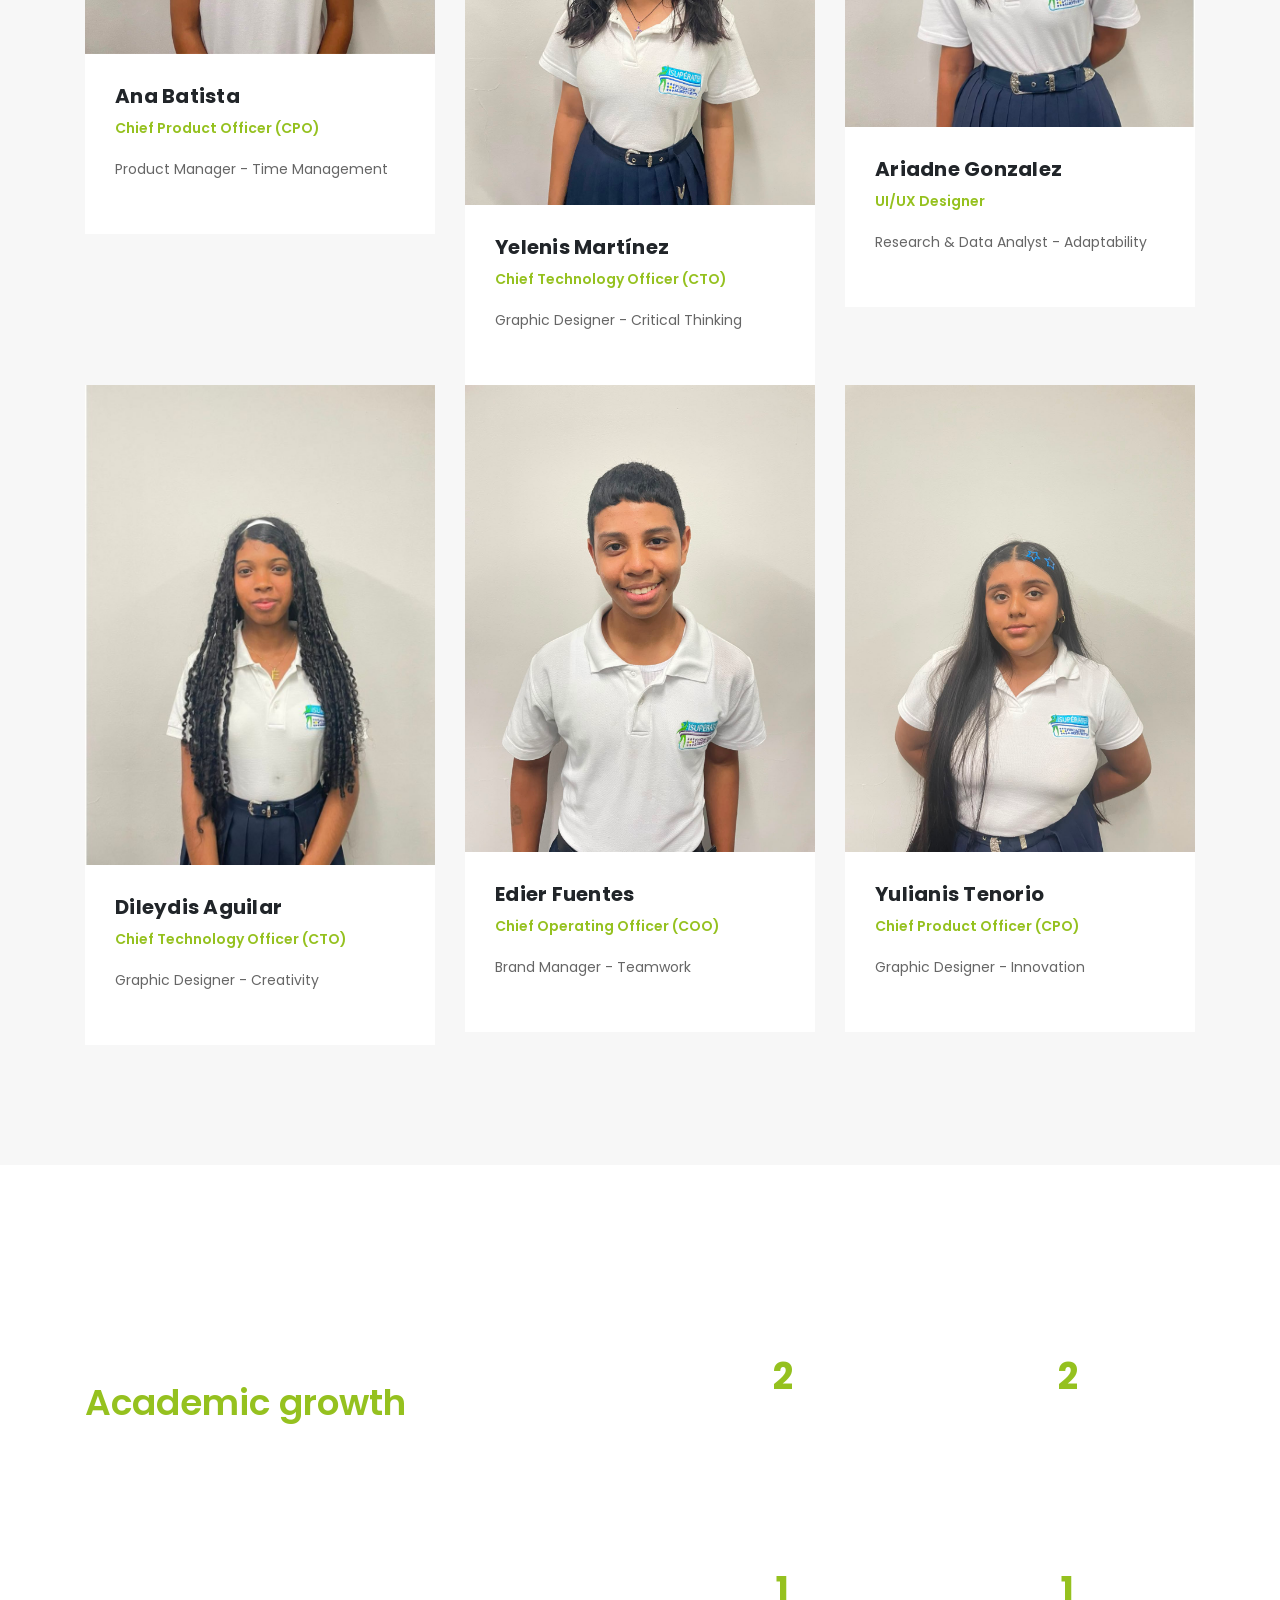
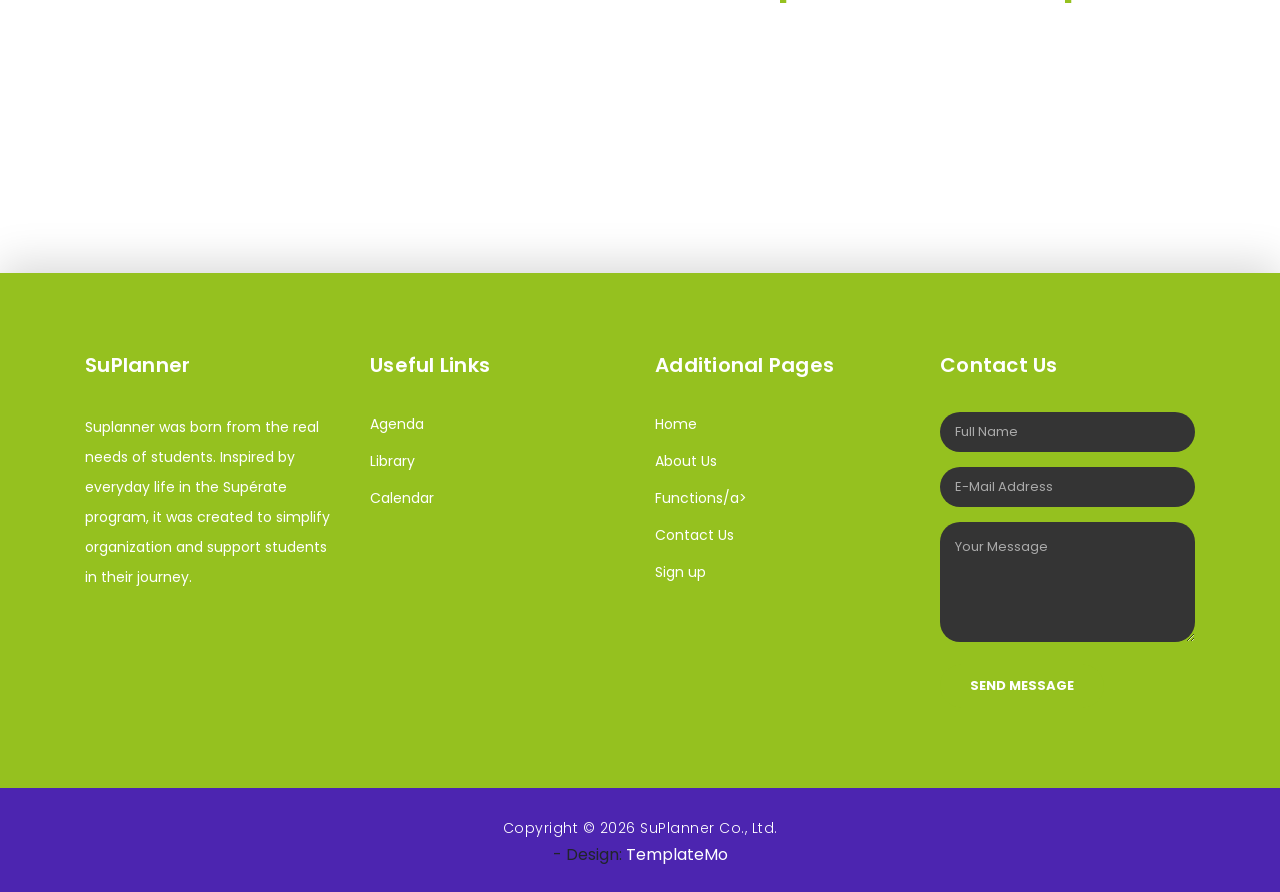
==== commit 97329d4a: "cambios de fuctions" ====
--- a/about.html
+++ b/about.html
@@ -545,11 +545,9 @@
           <div class="col-md-3 footer-item">
             <h4>Useful Links</h4>
             <ul class="menu-list">
-              <li><a href="#">Vivamus ut tellus mi</a></li>
-              <li><a href="#">Nulla nec cursus elit</a></li>
-              <li><a href="#">Vulputate sed nec</a></li>
-              <li><a href="#">Cursus augue hasellus</a></li>
-              <li><a href="#">Lacinia ac sapien</a></li>
+              <li><a href="#">Agenda</a></li>
+              <li><a href="#">Library</a></li>
+              <li><a href="#">Calendar</a></li>
             </ul>
           </div>
           <div class="col-md-3 footer-item">
